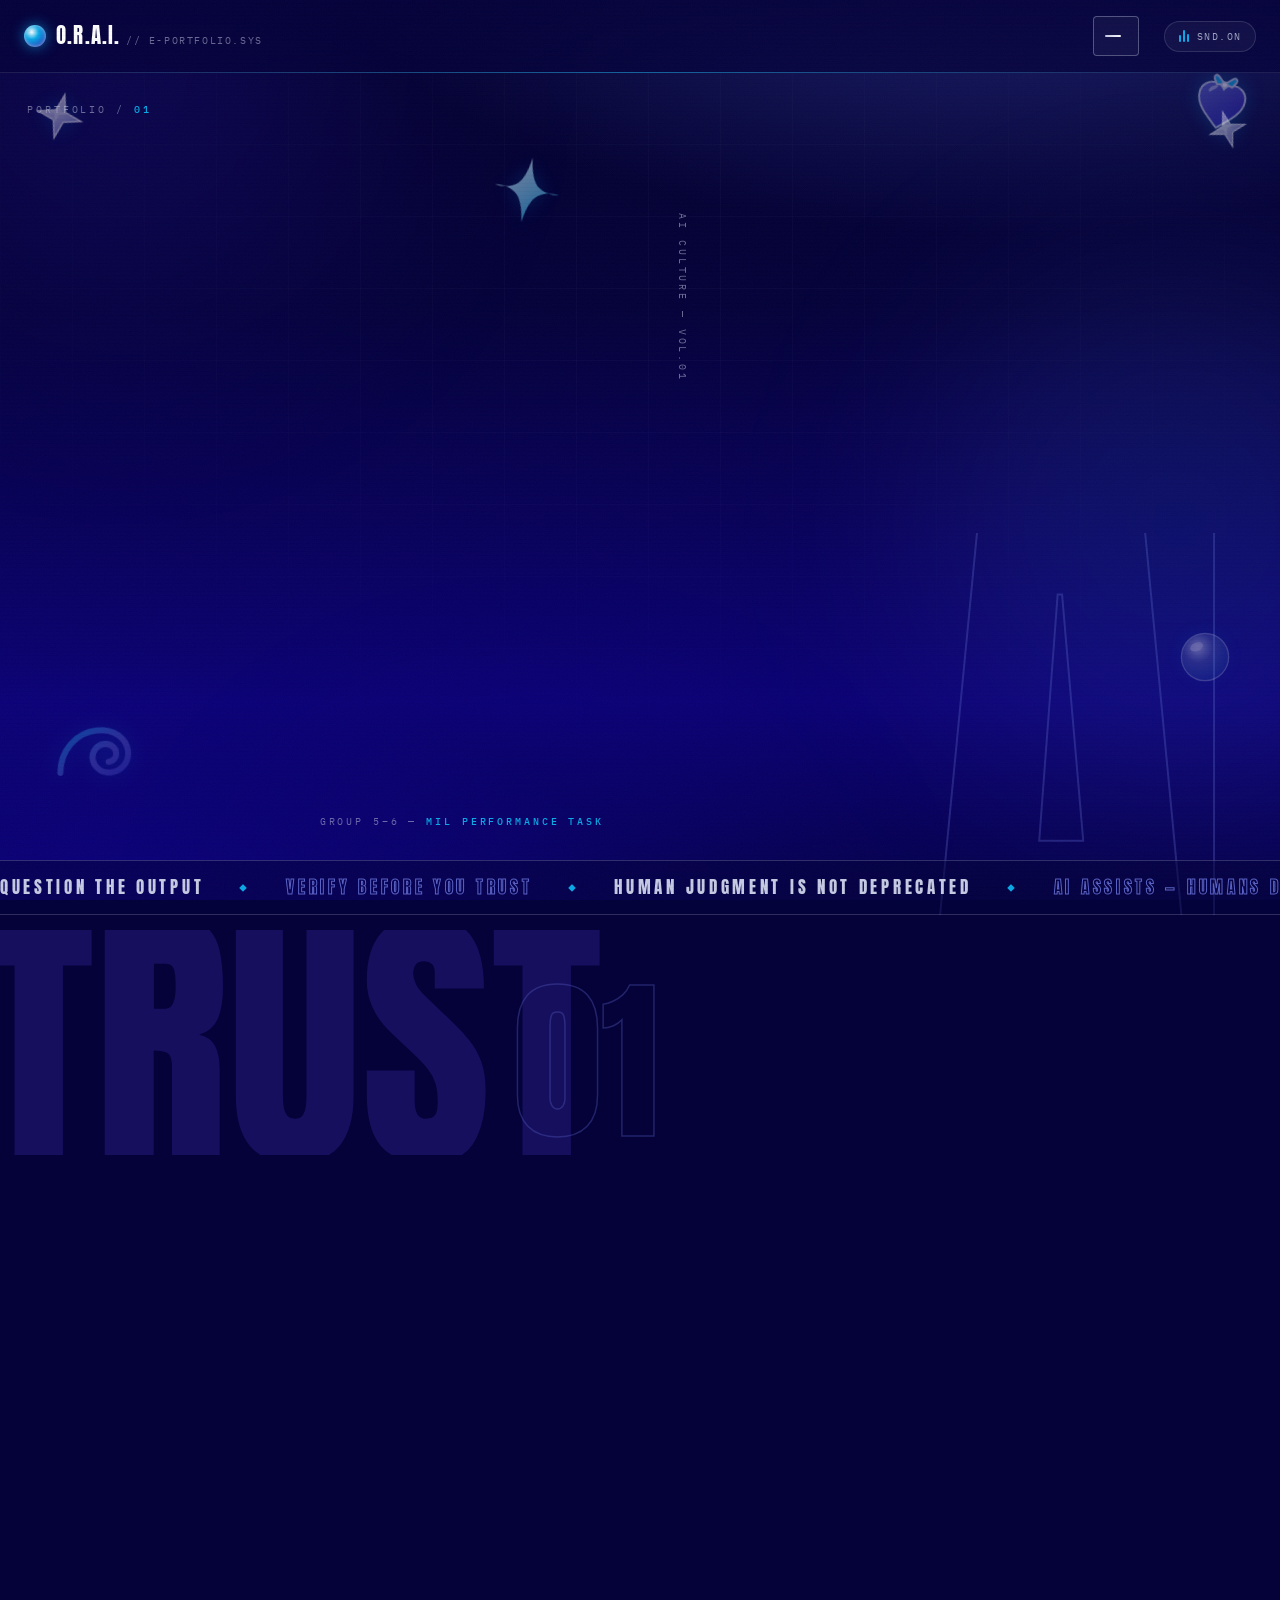
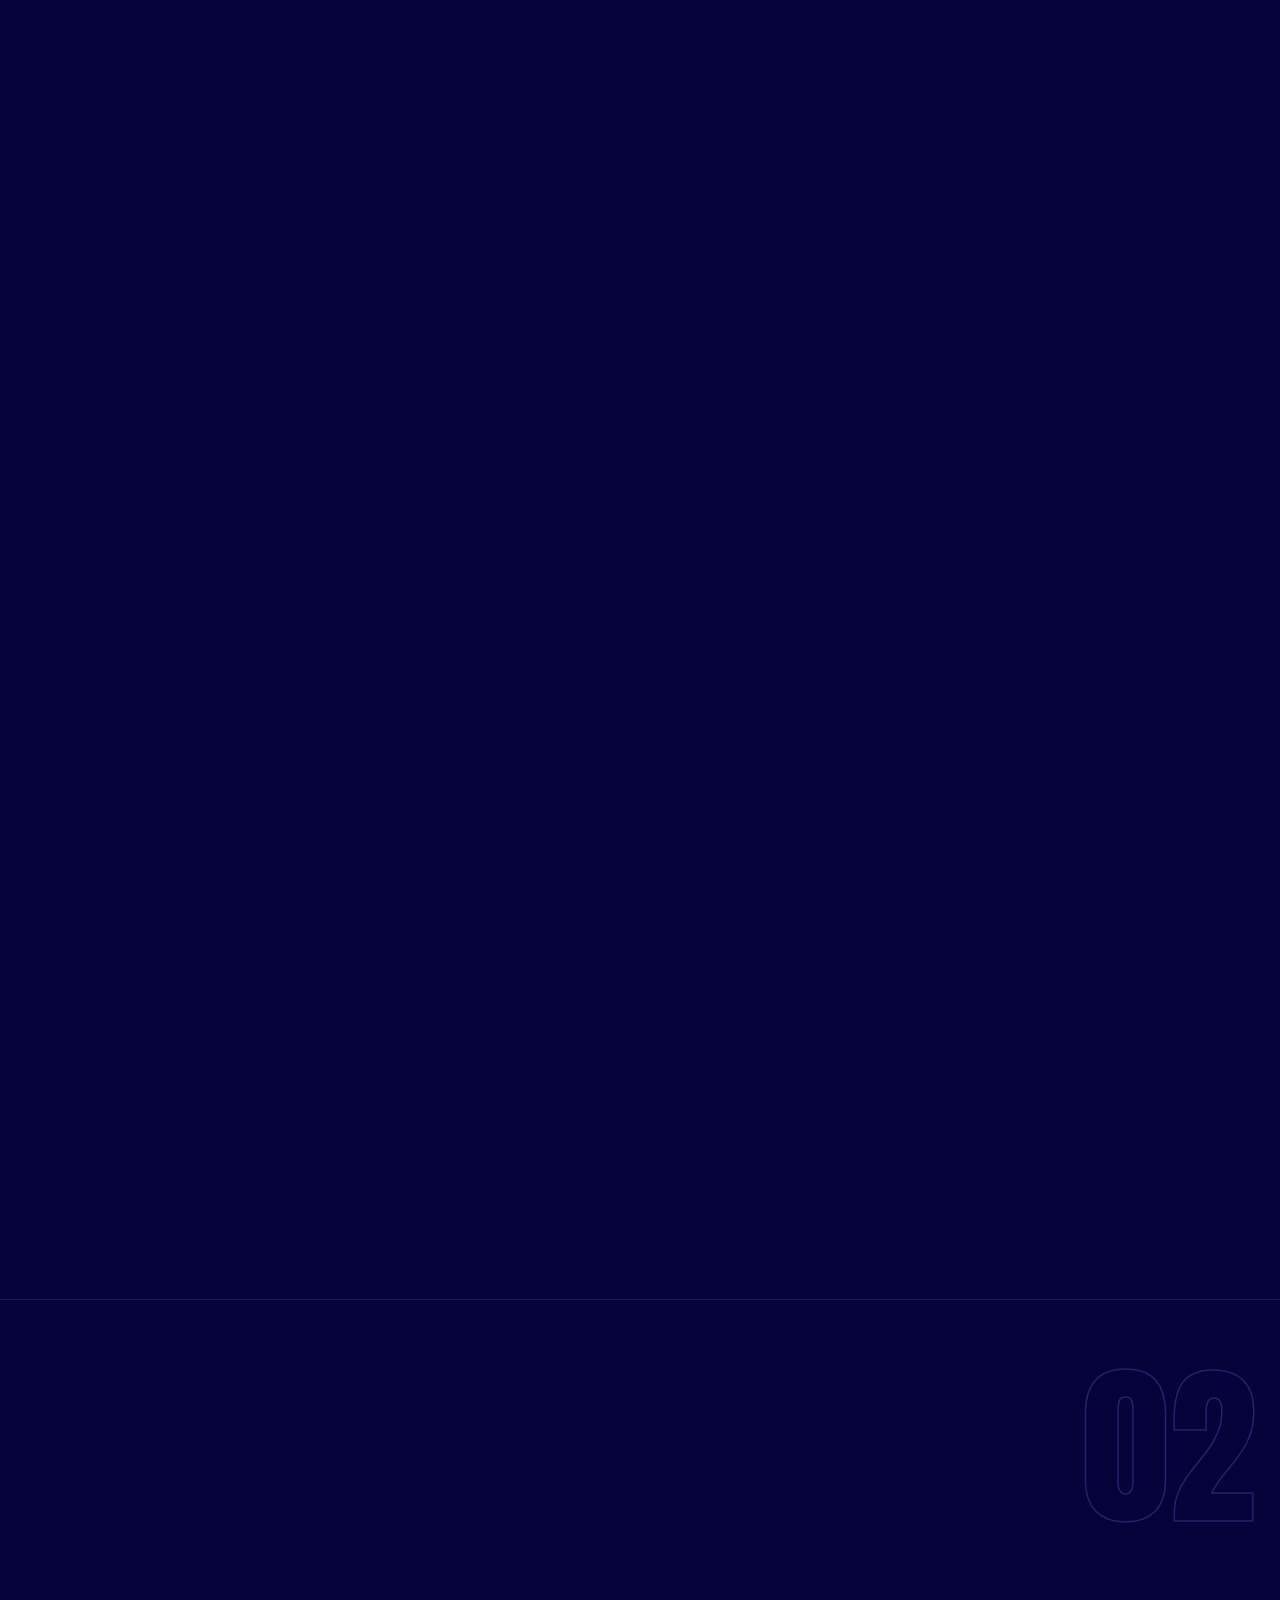
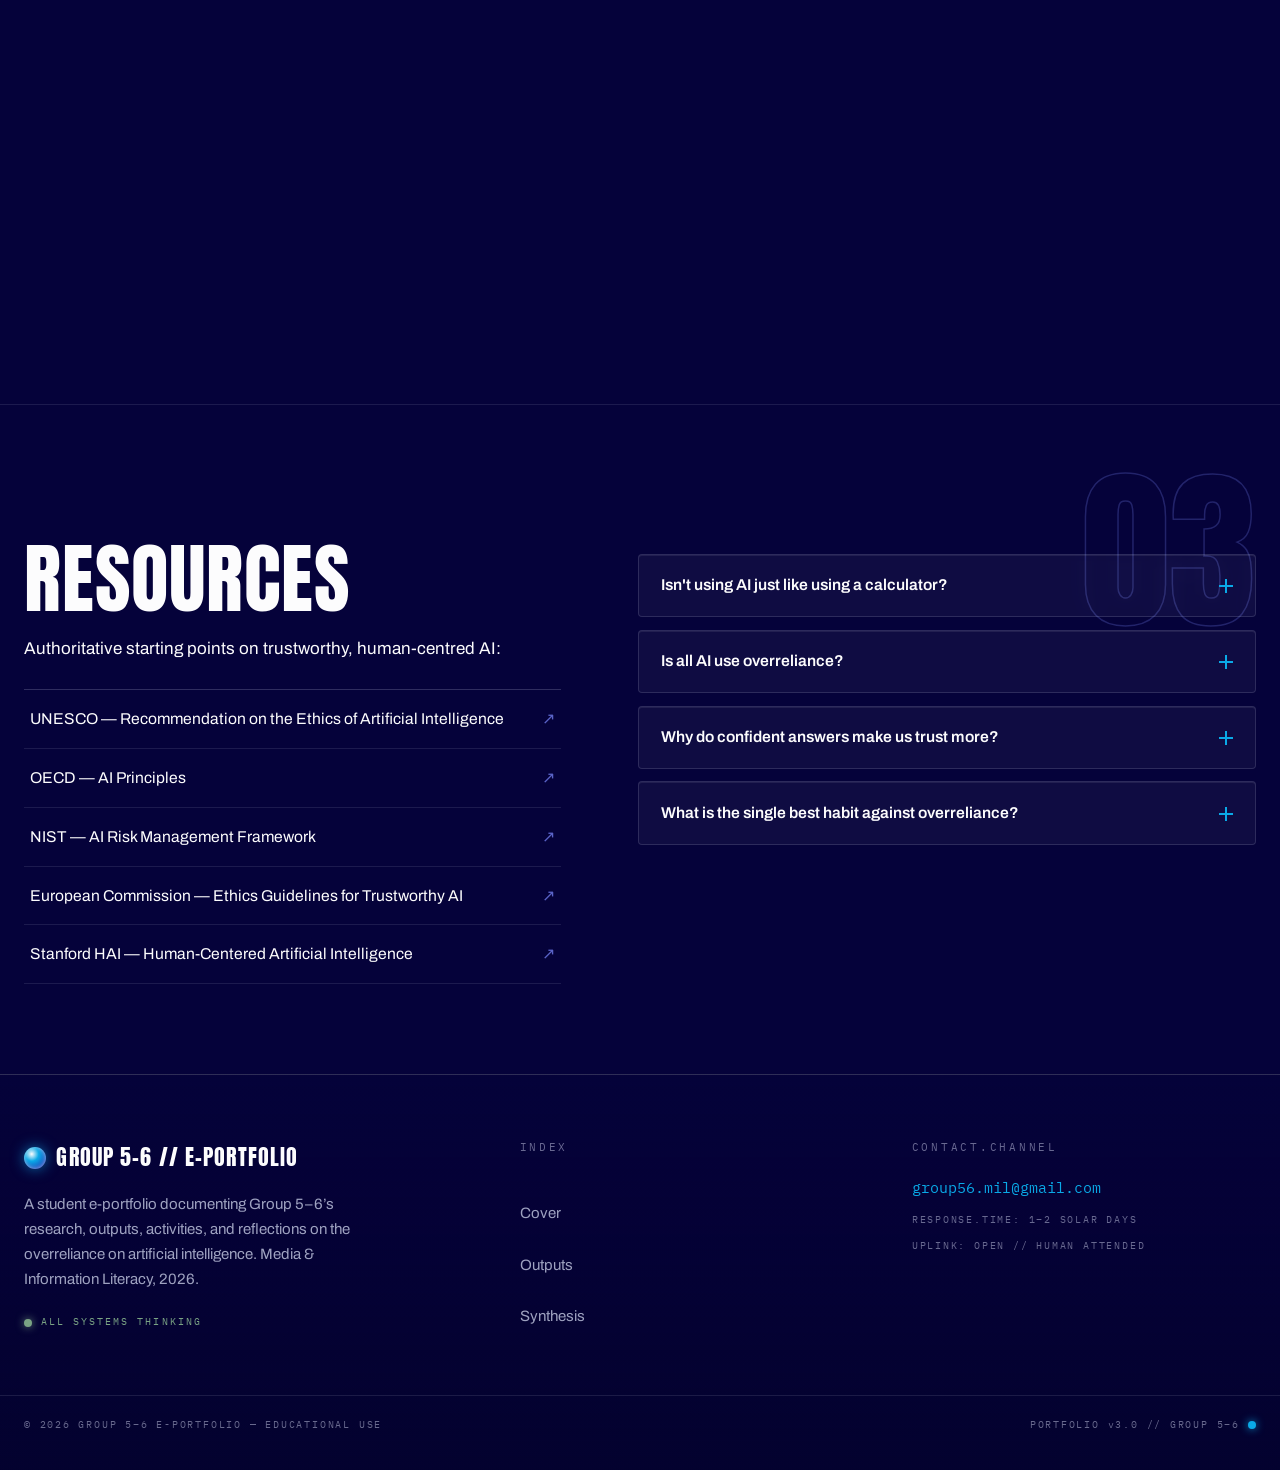
==== index.html @ e82bf7b2 "first commit" ====
<!DOCTYPE html>
<html lang="en">
<head>
  <meta charset="UTF-8" />
  <meta name="viewport" content="width=device-width, initial-scale=1.0" />
  <title>Overreliance on Artificial Intelligence — Group 5–6 E-Portfolio</title>
  <meta name="description" content="The Group 5–6 e-portfolio on the overreliance on artificial intelligence: a Media & Information Literacy performance task documenting our research, outputs, activities, and reflections." />
  <link rel="icon" href="data:image/svg+xml,%3Csvg xmlns='http://www.w3.org/2000/svg' viewBox='0 0 32 32'%3E%3Ccircle cx='16' cy='16' r='14' fill='%231000A0'/%3E%3Ccircle cx='16' cy='16' r='6' fill='%230AA9E7'/%3E%3C/svg%3E" />
  <link rel="preconnect" href="https://fonts.googleapis.com" />
  <link rel="preconnect" href="https://fonts.gstatic.com" crossorigin />
  <link href="https://fonts.googleapis.com/css2?family=Anton&family=Archivo:ital,wght@0,400;0,500;0,600;0,700;1,400&family=IBM+Plex+Mono:wght@400;500;600&family=Instrument+Serif:ital@0;1&display=swap" rel="stylesheet" />
  <link rel="stylesheet" href="styles.css" />
  <link rel="stylesheet" href="menu.css" />
  <noscript>
    <style>
      .boot { display: none !important; }
      body.is-booting { overflow: auto !important; }
      .reveal { opacity: 1 !important; transform: none !important; }
      .term { display: none !important; }
    </style>
  </noscript>
</head>
<body class="is-booting">
  <a class="skip-link" href="#main">Skip to content</a>

  <!-- Y2K boot sequence -->
  <div class="boot" id="boot" aria-hidden="true">
    <div class="boot__scan"></div>
    <div class="boot__panel">
      <div class="boot__head">
        <span class="nav__glyph"></span>
        <span class="boot__title">O.R.A.I. E-PORTFOLIO v3.0 — GROUP 5–6</span>
        <span class="boot__cursor">▉</span>
      </div>
      <div class="boot__lines" id="bootLines">
        <div class="boot__row"><span class="boot__label">GROUP 5–6 E-PORTFOLIO — MEDIA & INFORMATION LITERACY</span><span class="boot__lead"></span><span class="boot__muted">[ ACADEMIC PERFORMANCE TASK ]</span></div>
      </div>
      <div class="boot__progress">
        <span class="boot__progress-label">LOADING</span>
        <div class="boot__track"><div class="boot__fill" id="bootFill"></div></div>
        <span class="boot__pct" id="bootPct">0%</span>
      </div>
    </div>
    <p class="boot__skip">PRESS ANY KEY OR CLICK TO SKIP · TYPE <b>ORAI</b> FOR ABOUT THIS PROJECT ></p>
  </div>

  <!-- Hidden maintenance terminal - type ORAI to unlock -->
  <div class="term" id="terminal" role="dialog" aria-modal="true" aria-label="O.R.A.I. maintenance terminal" aria-hidden="true">
    <div class="term__scan" aria-hidden="true"></div>
    <div class="term__panel">
      <div class="term__head">
        <span class="nav__glyph"></span>
        <span class="term__title">O.R.A.I. MAINTENANCE TERMINAL — RESTRICTED</span>
        <button type="button" class="term__close" id="termClose">CLOSE ✕</button>
      </div>
      <div class="term__body" id="termBody" aria-live="polite"></div>
      <div class="term__foot">
        <span>SESSION.ENCRYPTED</span>
        <span class="term__foot-hint">TYPE HELP FOR COMMANDS</span>
        <span class="dot dot--cyan"></span>
      </div>
    </div>
  </div>

  <div class="atmosphere" aria-hidden="true">
    <div class="atmosphere__base"></div>
    <div class="blob blob--1"></div>
    <div class="blob blob--2"></div>
    <div class="blob blob--3"></div>
    <div class="bubbles" aria-hidden="true">
      <span></span><span></span><span></span><span></span><span></span><span></span><span></span><span></span>
    </div>
    <div class="grid-overlay" aria-hidden="true"></div>
  </div>
  <div class="noise" aria-hidden="true"></div>
  <div class="scanlines" aria-hidden="true"></div>

  <header class="nav" id="top">
    <div class="nav__inner">
      <a class="nav__brand" href="index.html" aria-label="O.R.A.I. home">
        <span class="nav__glyph" aria-hidden="true"></span>
        <span class="nav__code">O.R.A.I.<span class="nav__code-sub">// E-PORTFOLIO.SYS</span></span>
      </a>
      <button class="nav__menu-btn" id="pmenuOpen" type="button" aria-haspopup="dialog" aria-controls="pmenu" aria-expanded="false" aria-label="Open navigation menu">
        <span></span><span></span><span></span>
      </button>
      <button class="nav__sound" id="soundToggle" type="button" aria-pressed="false" aria-label="Interface sounds: off - activate to unmute">
        <span class="nav__sound-eq" aria-hidden="true"><i></i><i></i><i></i></span>
        <span class="nav__sound-text">SND.OFF</span>
      </button>
    </div>
  </header>

  <main id="main">
    <!-- ================= HERO — THE COVER ================= -->
    <section class="hero" aria-labelledby="hero-title">
      <div class="hero__frame container">
        <img class="decor decor--hide-sm" src="assets/decor/sparkle.svg" alt="" aria-hidden="true" loading="lazy" style="--dx:38%;--dy:4%;--ds:70px;--dr:10deg;--do:.55">
        <img class="decor" src="assets/decor/swirl.svg" alt="" aria-hidden="true" loading="lazy" style="--dx:2%;--dy:88%;--ds:96px;--dr:-6deg;--do:.4;--dd:1s">

        <div class="masthead reveal">
          <span><b>GROUP 5–6</b> E-PORTFOLIO</span>
          <span class="masthead__dot">◆</span>
          <span>MEDIA + INFORMATION</span>
          <span class="masthead__fill"></span>
          <span>AI CULTURE</span>
          <span class="masthead__dot">◆</span>
          <span>HUMAN × MACHINE</span>
          <span class="masthead__fill"></span>
          <span><span class="dot dot--green" aria-hidden="true"></span> SYSTEM ONLINE</span>
        </div>
        <div>
          <p class="hud hero__hud reveal">
            <span class="dot dot--green" aria-hidden="true"></span>
            MIL PORTFOLIO // 2026 — STATUS: ACADEMIC
            <span class="hud__rule" aria-hidden="true"></span>
            <span class="hud__id">FILE 01 — STUDENT PORTFOLIO</span>
          </p>
          <h1 class="hero__title" id="hero-title">
            <span class="hero__line hero__line--chrome reveal" data-text="OVERRELIANCE">OVERRELIANCE</span>
            <span class="hero__line hero__line--mid reveal">ON <em>ARTIFICIAL</em></span>
            <span class="hero__line hero__line--sub reveal"><span class="hero__outline">INTELLIGENCE</span></span>
          </h1>
          <span class="hero__label hero__label--a" aria-hidden="true">PORTFOLIO / <b>01</b></span>
          <span class="hero__label hero__label--b" aria-hidden="true">AI CULTURE — VOL.01</span>
          <span class="hero__label hero__label--c" aria-hidden="true">GROUP 5–6 — <b>MIL PERFORMANCE TASK</b></span>
          <p class="hero__lede reveal">
            Machines are brilliant assistants and terrible authorities.
            <strong>Group 5–6</strong> explores the quiet moment when we stop checking —
            and how to keep human judgment exactly where it belongs:
            <span class="text-cyan">in the loop.</span>
          </p>
          <div class="hero__actions reveal">
            <a class="btn btn--primary" href="outputs.html">
              Read the Outputs
              <span class="btn__arrow" aria-hidden="true">→</span>
            </a>
            <a class="btn btn--ghost" href="#poster">
              <span class="dot dot--cyan" aria-hidden="true"></span>
              View the Poster
            </a>
          </div>
          <div class="hero__status reveal" role="list" aria-label="System status readout">
            <span class="status-chip" role="listitem"><span class="dot dot--green"></span>CRITICAL.THINKING: ONLINE</span>
            <span class="status-chip" role="listitem"><span class="dot dot--cyan"></span>TRUST.LEVEL: CALIBRATED</span>
            <span class="status-chip" role="listitem"><span class="dot dot--orange"></span>AUTOPILOT: DETECTED</span>
          </div>
        </div>
        <aside class="hero__cover reveal" aria-label="Group poster cover">
          <span class="sticker hero__cover-tag">GROUP PROJECT ◆ 2026</span>
          <div class="poster__glass">
            <img src="assets/poster.png"
                 alt="Group poster: a human silhouette stands before a glowing artificial intelligence interface in deep indigo and blue tones, under the title Overreliance on Artificial Intelligence."
                 id="posterImg" width="1587" height="2245" />
          </div>
        </aside>
      </div>
      <div class="hero__ticker" aria-hidden="true">
        <div class="hero__ticker-track">
          <span>QUESTION THE OUTPUT</span><i>◆</i><span>VERIFY BEFORE YOU TRUST</span><i>◆</i><span>HUMAN JUDGMENT IS NOT DEPRECATED</span><i>◆</i><span>AI ASSISTS — HUMANS DECIDE</span><i>◆</i>
          <span>QUESTION THE OUTPUT</span><i>◆</i><span>VERIFY BEFORE YOU TRUST</span><i>◆</i><span>HUMAN JUDGMENT IS NOT DEPRECATED</span><i>◆</i><span>AI ASSISTS — HUMANS DECIDE</span><i>◆</i>
        </div>
      </div>
      <div class="giant giant--hero" aria-hidden="true">AI</div>
    </section>

    <!-- ================= POSTER ================= -->
      <img class="decor decor--hide-sm" src="assets/decor/star.svg" alt="" aria-hidden="true" loading="lazy" style="--dx:2%;--dy:10%;--ds:64px;--dr:14deg;--do:.45">
  <img class="decor" src="assets/decor/bubble.svg" alt="" aria-hidden="true" loading="lazy" style="--dx:92%;--dy:70%;--ds:54px;--do:.4">
<section class="poster-section" id="poster" aria-labelledby="poster-title">
      <div class="giant giant--poster" aria-hidden="true">TRUST</div>
      <div class="container poster__grid">
        <div class="poster__copy">
      <p class="hud reveal"><span class="dot dot--cyan" aria-hidden="true"></span>EXHIBIT.A // GROUP PROJECT VISUAL</p>
          <span class="sec-num" aria-hidden="true">01</span>
          <h2 class="section-title reveal" id="poster-title">The Poster</h2>

          <div class="poster-copy reveal">
            <h3 class="poster-copy__head">WHAT IS ARTIFICIAL INTELLIGENCE?</h3>
            <p>
              Artificial Intelligence (AI) is the capability of computational systems to
              perform tasks typically associated with human intelligence, such as
              learning, reasoning, problem-solving, perception, and decision-making.
              It is a field of research in engineering, mathematics, and computer
              science that develops and studies methods and software that enable
              machines to perceive their environment and use learning and intelligence
              to take actions that maximise their chances of achieving defined goals.
            </p>
            <p class="poster-copy__source">SOURCE: WIKIPEDIA (EN.WIKIPEDIA.ORG/WIKI/ARTIFICIAL_INTELLIGENCE)</p>
          </div>

          <div class="poster-copy reveal">
            <h3 class="poster-copy__head">WHAT IS OVERRELIANCE ON A.I.?</h3>
            <p>
              Overreliance on AI is the behavioral tendency of human users to place
              extreme trust in the output of artificial intelligence — accepting
              generated content without verification and critical evaluation. It is
              one of the biggest effects of AI being mainstream, occurring when
              individuals transfer tasks to algorithms, assuming machine responses
              are always accurate due to the confident tone of AI outputs, which
              risks introducing undetected errors and threatens to break down human
              analytical skills.
            </p>
            <p class="poster-copy__source">SOURCE: STANFORD (HTTPS://HAI.STANFORD.EDU/NEWS/AI-OVERRELIANCE-PROBLEM-ARE-EXPLANATIONS-SOLUTION)</p>
          </div>

          <div class="poster-copy reveal">
            <h3 class="poster-copy__head">THE ISSUE</h3>
            <p>
              AI tools such as ChatGPT or Gemini are now everyday life for the
              majority of people, used for work, homework, and even personal seeking
              advice for personal decisions. But research shows this convenience and
              heavy reliance on AI is gradually weakening people's ability to think
              and reason for themselves, regardless of age or profession.
            </p>
            <h3 class="poster-copy__head poster-copy__head--tight">FACTS AND STATISTICS</h3>
            <ul class="poster-copy__list">
              <li><b>Fact.</b> Over-relying on AI can cause cognitive offloading, reducing a person's ability to analyze and evaluate information independently.</li>
              <li><b>Stat.</b> Udewark Research Institute reports that 77% of employees say AI has increased their workload or pressure, encouraging reliance on unverified AI outputs.</li>
              <li><b>Stat.</b> Pew Research Center found that 55% of adults believe relying on AI worsens creative thinking, with respondents accepting AI results without verification.</li>
            </ul>
            <p class="poster-copy__source">SOURCES: UPWORK / PEW RESEARCH CENTER</p>
          </div>

          <div class="poster-copy reveal">
            <h3 class="poster-copy__head">WHAT WE SHOULD ALL DO</h3>
            <ul class="poster-copy__list poster-copy__list--check">
              <li>Try solving the problem and answering it by yourself first.</li>
              <li>Use AI for guidance as a tool, not as an answer sheet.</li>
              <li>Always double-check the information AI gives.</li>
              <li>Compare AI answers with multiple reliable sources.</li>
              <li>Add your own ideas and understanding rather than just copy and pasting.</li>
              <li>Learn the skill instead of simply copying the result AI gives.</li>
            </ul>
          </div>

          <div class="poster__meta reveal" role="list" aria-label="Poster specifications">
            <span class="meta-item" role="listitem"><b>POSTER BY</b>GROUP 5–6 · 12-HE/ICT</span>
            <span class="meta-item" role="listitem"><b>FORMAT</b>Print / Digital</span>
            <span class="meta-item" role="listitem"><b>YEAR</b>2026</span>
          </div>
        </div>
        <figure class="poster__frame reveal" id="posterFigure">
          <div class="poster__glass" data-lightbox="assets/poster.png">
            <img src="assets/poster.png"
                 alt="Group poster: a human silhouette stands before a glowing artificial intelligence interface in deep indigo and blue tones, under the title Overreliance on Artificial Intelligence."
                 width="1587" height="2245" />
          </div>
          <span class="sticker sticker--alt">EXHIBIT.A ◆ GROUP POSTER</span>
          <figcaption class="poster__caption">
            <span class="dot dot--green" aria-hidden="true"></span>
            “OVERRELIANCE ON ARTIFICIAL INTELLIGENCE” — GROUP POSTER, 2026
          </figcaption>
        </figure>
      </div>
    </section>



    <!-- ================= SELF-CHECK ================= -->
      <img class="decor decor--hide-sm" src="assets/decor/heart-bow.svg" alt="" aria-hidden="true" loading="lazy" style="--dx:93%;--dy:8%;--ds:62px;--dr:12deg;--do:.5">
<section class="signals" id="signals" aria-labelledby="signals-title">
      <div class="container signals__grid">
        <div class="signals__copy">
          <p class="hud reveal"><span class="dot dot--cyan" aria-hidden="true"></span>SECTION.02 // ACTIVITY</p>
          <span class="sec-num" aria-hidden="true">02</span>
          <h2 class="section-title reveal" id="signals-title">Self-Check Activity</h2>
          <p class="reveal">
            A quick self-diagnostic. Toggle each statement and watch your
            dependence index. There is no score to submit — the point is
            noticing, honestly, which statements feel familiar.
          </p>
          <div class="signals__readout glass reveal" aria-live="polite">
            <p class="signals__readout-label">DEPENDENCE.INDEX</p>
            <p class="signals__readout-value"><span id="checkCount">0</span><span class="signals__readout-total">/ 6</span></p>
            <p class="signals__readout-note" id="checkNote">SYSTEM NOMINAL — JUDGMENT ONLINE</p>
            <div class="signals__meter" aria-hidden="true"><div class="signals__meter-fill" id="checkMeter"></div></div>
          </div>
        </div>
        <fieldset class="signals__list reveal">
          <legend class="visually-hidden">Self-check statements</legend>
          <label class="check glass">
            <input type="checkbox" class="check__input" />
            <span class="check__box" aria-hidden="true"></span>
            <span class="check__text">I accept an AI answer without reading the sources it may rest on.</span>
            <span class="check__status" aria-hidden="true">OK</span>
          </label>
          <label class="check glass">
            <input type="checkbox" class="check__input" />
            <span class="check__box" aria-hidden="true"></span>
            <span class="check__text">I ask AI first and think second, even for questions I could reason through.</span>
            <span class="check__status" aria-hidden="true">OK</span>
          </label>
          <label class="check glass">
            <input type="checkbox" class="check__input" />
            <span class="check__box" aria-hidden="true"></span>
            <span class="check__text">I feel uneasy completing a task without an AI assistant.</span>
            <span class="check__status" aria-hidden="true">OK</span>
          </label>
          <label class="check glass">
            <input type="checkbox" class="check__input" />
            <span class="check__box" aria-hidden="true"></span>
            <span class="check__text">I stop double-checking outputs once a tool “seems reliable”.</span>
            <span class="check__status" aria-hidden="true">OK</span>
          </label>
          <label class="check glass">
            <input type="checkbox" class="check__input" />
            <span class="check__box" aria-hidden="true"></span>
            <span class="check__text">I submit AI-generated work I could not explain or defend myself.</span>
            <span class="check__status" aria-hidden="true">OK</span>
          </label>
          <label class="check glass">
            <input type="checkbox" class="check__input" />
            <span class="check__box" aria-hidden="true"></span>
            <span class="check__text">I have lost patience with my own unassisted drafting or calculation.</span>
            <span class="check__status" aria-hidden="true">OK</span>
          </label>
        </fieldset>
      </div>
    </section>


    <!-- ================= RESOURCES / FAQ ================= -->
      <img class="decor decor--hide-sm" src="assets/decor/star.svg" alt="" aria-hidden="true" loading="lazy" style="--dx:94%;--dy:12%;--ds:52px;--dr:-16deg;--do:.45">
<section class="resources" id="resources" aria-labelledby="resources-title">
      <div class="container resources__grid">
        <div class="resources__links">
          <p class="hud reveal"><span class="dot dot--cyan" aria-hidden="true"></span>SECTION.03 // REFERENCES</p>
          <span class="sec-num" aria-hidden="true">03</span>
          <h2 class="section-title reveal" id="resources-title">Resources</h2>
          <p class="reveal">Authoritative starting points on trustworthy, human-centred AI:</p>
          <ul class="link-list">
            <li class="reveal"><a href="https://www.unesco.org/en/artificial-intelligence/recommendation-ethics" target="_blank" rel="noopener noreferrer">UNESCO — Recommendation on the Ethics of Artificial Intelligence<span aria-hidden="true"> ↗</span></a></li>
            <li class="reveal"><a href="https://oecd.ai/en/ai-principles" target="_blank" rel="noopener noreferrer">OECD — AI Principles<span aria-hidden="true"> ↗</span></a></li>
            <li class="reveal"><a href="https://www.nist.gov/itl/ai-risk-management-framework" target="_blank" rel="noopener noreferrer">NIST — AI Risk Management Framework<span aria-hidden="true"> ↗</span></a></li>
            <li class="reveal"><a href="https://digital-strategy.ec.europa.eu/en/library/ethics-guidelines-trustworthy-ai" target="_blank" rel="noopener noreferrer">European Commission — Ethics Guidelines for Trustworthy AI<span aria-hidden="true"> ↗</span></a></li>
            <li class="reveal"><a href="https://law.stanford.edu/stanford-hai/" target="_blank" rel="noopener noreferrer">Stanford HAI — Human-Centered Artificial Intelligence<span aria-hidden="true"> ↗</span></a></li>
          </ul>
        </div>
        <div class="resources__faq">
          <h3 class="resources__faq-title reveal">FREQUENT.QUESTIONS <span class="resources__faq-sub">// FAQ.DB</span></h3>
          <div class="faq">
            <details class="faq__item glass reveal">
              <summary><span class="faq__q">Isn't using AI just like using a calculator?</span><span class="faq__icon" aria-hidden="true"></span></summary>
              <div class="faq__a"><p>Partly — and the comparison is instructive. A calculator replaces one narrow, verifiable skill; general AI touches judgment, writing, and reasoning, where errors are subtle and verification is the very skill you'd be skipping. Use it like a calculator: for the parts you can check.</p></div>
            </details>
            <details class="faq__item glass reveal">
              <summary><span class="faq__q">Is all AI use overreliance?</span><span class="faq__icon" aria-hidden="true"></span></summary>
              <div class="faq__a"><p>No. Overreliance is specifically <em>uncalibrated</em> trust — accepting outputs without verification regardless of stakes. Using AI to brainstorm, accelerate drafts, or explore, while retaining review and responsibility, is healthy collaboration.</p></div>
            </details>
            <details class="faq__item glass reveal">
              <summary><span class="faq__q">Why do confident answers make us trust more?</span><span class="faq__icon" aria-hidden="true"></span></summary>
              <div class="faq__a"><p>Fluency reads as truth. Human heuristics equate polished, confident delivery with competence — a bias automation inherits and amplifies. That is why verification, not vibes, must carry the weight.</p></div>
            </details>
            <details class="faq__item glass reveal">
              <summary><span class="faq__q">What is the single best habit against overreliance?</span><span class="faq__icon" aria-hidden="true"></span></summary>
              <div class="faq__a"><p>Ask: “Could I explain and defend this if challenged?” If not, you are not done. One honest question, applied consistently, restores the human to the loop.</p></div>
            </details>
          </div>
        </div>
      </div>
    </section>
  </main>

  <!-- ================= FOOTER ================= -->
  <footer class="footer" id="contact">
    <div class="container footer__grid">
      <div class="footer__brand">
        <p class="footer__logo"><span class="nav__glyph" aria-hidden="true"></span>GROUP 5–6 // E-PORTFOLIO</p>
        <p class="footer__tag">A student e-portfolio documenting Group 5–6’s research, outputs, activities, and reflections on the overreliance on artificial intelligence. Media & Information Literacy, 2026.</p>
        <p class="footer__status"><span class="dot dot--green" aria-hidden="true"></span>ALL SYSTEMS THINKING</p>
      </div>
      <nav class="footer__nav" aria-label="Footer">
        <h4>INDEX</h4>
        <a href="index.html">Cover</a>
        <a href="outputs.html">Outputs</a>
        <a href="synthesis.html">Synthesis</a>
      </nav>
      <div class="footer__contact">
        <h4>CONTACT.CHANNEL</h4>
        <a class="footer__mail" href="mailto:group56.mil@gmail.com">group56.mil@gmail.com</a>
        <p class="footer__meta">RESPONSE.TIME: 1–2 SOLAR DAYS</p>
        <p class="footer__meta">UPLINK: OPEN // HUMAN ATTENDED</p>
      </div>
    </div>
    <div class="footer__baseline">
      <div class="container footer__baseline-inner">
        <p>© 2026 GROUP 5–6 E-PORTFOLIO — EDUCATIONAL USE</p>
        <p class="footer__build">PORTFOLIO v3.0 // GROUP 5–6 <span class="dot dot--cyan"></span></p>
      </div>
    </div>
  </footer>


  <!-- P-MENU: Persona-style interactive navigation -->
  <div class="pmenu" id="pmenu" role="dialog" aria-modal="true" aria-label="Site navigation" aria-hidden="true">
    <div class="pmenu__mask" aria-hidden="true"></div>
    <div class="pmenu__water" aria-hidden="true"></div>
    <video class="pmenu__video" src="assets/menu.mp4" muted loop playsinline preload="auto" aria-hidden="true"></video>
    <div class="pmenu__bubbles" aria-hidden="true"><span></span><span></span><span></span><span></span><span></span><span></span></div>
    <div class="pmenu__inner">
      <div class="pmenu__head">
        <span class="nav__glyph" aria-hidden="true"></span>
        <span><b>O.R.A.I.</b> NAV.SYS</span>
        <span class="pmenu__head-fill"></span>
        <span class="pmenu__date"><span id="pmenuDate">-- --</span><span class="pmenu__date-sep"></span><span class="pmenu__date-day" id="pmenuDay">---</span><span class="pmenu__date-sep"></span><span class="pmenu__date-time" id="pmenuClock">--:--</span></span>
        <button type="button" class="pmenu__close" id="pmenuClose">CLOSE ✕</button>
      </div>
      <ul class="pmenu__list" id="pmenuList">
        <li class="pmenu__item" data-href="index.html" tabindex="0" role="link"><span class="pmenu__idx">01</span>HOME</li>
        <li class="pmenu__item" data-href="outputs.html" tabindex="0" role="link"><span class="pmenu__idx">02</span>GROUP OUTPUTS</li>
        <li class="pmenu__item" data-href="synthesis.html" tabindex="0" role="link"><span class="pmenu__idx">03</span>SYNTHESIS</li>
        <li class="pmenu__item" data-href="synthesis.html#team" tabindex="0" role="link"><span class="pmenu__idx">04</span>MEET THE TEAM</li>
      </ul>
      <div class="pmenu__foot">
        <span class="dot dot--cyan" aria-hidden="true"></span>
        <span>NAV.SYS v3.0</span>
        <span class="pmenu__foot-fill"></span>
        <span>↑↓ NAVIGATE · ENTER SELECT · ESC CLOSE</span>
      </div>
      <svg class="pmenu__cursor" id="pmenuCursor" viewBox="0 0 40 40" aria-hidden="true">
        <polygon class="pmenu__cursor-shape" points="2,8 36,20 10,30" fill="#FCFCFD"/><polygon class="pmenu__cursor-shape pmenu__cursor-shape--accent" points="2,8 36,20 10,30" fill="#0AA9E7"/>
      </svg>
    </div>
  </div>

  <!-- page transition wipe -->
  <div class="pagewipe" id="pagewipe" aria-hidden="true">
    <span class="pagewipe__label" id="pagewipeLabel"></span>
  </div>

  <script src="main.js"></script>
</body>
</html>
---- styles.css ----
/* ============================================================
   O.R.A.I. — Overreliance on Artificial Intelligence
   Y2K × FRUTIGER AERO × JAPANESE EDITORIAL × CYBER CHROME
   Color DNA: group poster (deep indigo → periwinkle, white)
   "What if our poster became a futuristic digital magazine?"
   ============================================================ */

:root {
  /* Poster palette — dominant */
  --indigo-deep:    #1000A0;
  --indigo-electric:#2514A7;
  --indigo-muted:   #3F31B2;
  --blue-violet:    #3E4AC2;
  --periwinkle:     #5A63C7;
  --white:          #FCFCFD;
  --lavender:       #C6CAE4;

  /* Accents — small doses only */
  --cyan:           #0AA9E7;
  --green:          #7AA384;
  --orange-red:     #DD5338;
  --magenta:        #E0479E; /* tiny editorial pops only */

  /* Derived */
  --bg-0: #05023A;
  --bg-1: #0C0275;
  --bg-2: #04022E;
  --ink-soft: rgba(198, 202, 228, 0.8);
  --ink-faint: rgba(198, 202, 228, 0.52);
  --glass-fill: rgba(252, 252, 253, 0.045);
  --glass-fill-strong: rgba(252, 252, 253, 0.08);
  --glass-edge: rgba(198, 202, 228, 0.16);
  --glass-edge-bright: rgba(198, 202, 228, 0.36);
  --line: rgba(198, 202, 228, 0.22);          /* thin editorial rules */
  --line-faint: rgba(198, 202, 228, 0.12);
  --giant-ink: rgba(63, 49, 178, 0.3);
  --giant-ink-2: rgba(62, 74, 194, 0.2);
  --giant-ink-outline: rgba(90, 99, 199, 0.34);

  --font-display: "Anton", "Arial Narrow", sans-serif;
  --font-body: "Archivo", "Helvetica Neue", Arial, sans-serif;
  --font-mono: "IBM Plex Mono", "Courier New", monospace;
  --font-serif: "Instrument Serif", Georgia, serif;

  --radius-lg: 18px;
  --radius-md: 10px;
  --radius-sm: 4px;

  --container: 1240px;
  --nav-h: 72px;

  --ease: cubic-bezier(0.22, 1, 0.36, 1);
}

/* ---------- Reset & base ---------- */
*, *::before, *::after { box-sizing: border-box; }

html {
  scroll-behavior: smooth;
  scroll-padding-top: calc(var(--nav-h) + 16px);
  overflow-x: hidden;
}

body {
  margin: 0;
  font-family: var(--font-body);
  font-size: 1.0625rem;
  line-height: 1.65;
  color: var(--white);
  background: var(--bg-0);
  overflow-x: hidden;
  animation: page-in 0.7s var(--ease) both;
}
@keyframes page-in {
  from { opacity: 0; }
  to   { opacity: 1; }
}

img { max-width: 100%; display: block; }

a { color: var(--cyan); text-decoration: none; }
a:hover { text-decoration: underline; text-underline-offset: 3px; }

h1, h2, h3, h4 { margin: 0; font-weight: 400; }
p { margin: 0 0 1rem; }

::selection { background: var(--cyan); color: var(--indigo-deep); }

:focus-visible {
  outline: 2px solid var(--cyan);
  outline-offset: 3px;
  border-radius: 2px;
}

.visually-hidden {
  position: absolute !important;
  width: 1px; height: 1px;
  margin: -1px; padding: 0; border: 0;
  clip: rect(0 0 0 0); clip-path: inset(50%);
  overflow: hidden; white-space: nowrap;
}

.skip-link {
  position: fixed;
  top: -100px; left: 1rem;
  z-index: 1000;
  background: var(--indigo-deep);
  color: var(--white);
  padding: 0.7rem 1.2rem;
  font-family: var(--font-mono);
  font-size: 0.8rem;
  border: 1px solid var(--cyan);
  transition: top 0.2s var(--ease);
}
.skip-link:focus { top: 1rem; }

.container {
  width: min(var(--container), calc(100% - 3rem));
  margin-inline: auto;
}

.text-cyan { color: var(--cyan); }
em, .serif-accent { font-family: var(--font-serif); font-style: italic; font-weight: 400; }
h1 em, h2 em, .hero__line em { letter-spacing: 0.01em; }

/* ============================================================
   ATMOSPHERE — layered indigo depth, noise, scanlines
   ============================================================ */
.atmosphere {
  position: fixed; inset: 0;
  z-index: -1;
  overflow: hidden;
  pointer-events: none;
}
.atmosphere__base {
  position: absolute; inset: 0;
  background:
    radial-gradient(90% 60% at 78% -10%, rgba(62, 74, 194, 0.5), transparent 60%),
    radial-gradient(70% 55% at 8% 108%, rgba(16, 0, 160, 0.75), transparent 62%),
    linear-gradient(180deg, var(--bg-2) 0%, var(--bg-0) 34%, var(--bg-1) 78%, #06024A 100%);
}
.blob {
  position: absolute;
  border-radius: 50%;
  filter: blur(90px);
  opacity: 0.5;
}
.blob--1 {
  width: 55vw; height: 55vw;
  left: -18vw; top: -22vw;
  background: radial-gradient(circle, rgba(37, 20, 167, 0.65), transparent 70%);
  animation: drift-a 26s ease-in-out infinite alternate;
}
.blob--2 {
  width: 48vw; height: 48vw;
  right: -16vw; top: 24vh;
  background: radial-gradient(circle, rgba(10, 169, 231, 0.2), rgba(62, 74, 194, 0.35) 45%, transparent 72%);
  animation: drift-b 32s ease-in-out infinite alternate;
}
.blob--3 {
  width: 60vw; height: 42vw;
  left: 12vw; bottom: -28vw;
  background: radial-gradient(circle, rgba(16, 0, 160, 0.7), transparent 70%);
  animation: drift-a 38s ease-in-out infinite alternate-reverse;
}
@keyframes drift-a {
  from { transform: translate3d(0, 0, 0) scale(1); }
  to   { transform: translate3d(6vw, 4vh, 0) scale(1.12); }
}
@keyframes drift-b {
  from { transform: translate3d(0, 0, 0) scale(1.05); }
  to   { transform: translate3d(-5vw, -6vh, 0) scale(0.94); }
}

.bubbles { position: absolute; inset: 0; }
.bubbles span {
  position: absolute;
  bottom: -12vh;
  border-radius: 50%;
  background: radial-gradient(circle at 32% 30%, rgba(252, 252, 253, 0.5), rgba(10, 169, 231, 0.12) 42%, rgba(63, 49, 178, 0.05) 70%);
  border: 1px solid rgba(252, 252, 253, 0.14);
  box-shadow: inset 0 0 12px rgba(252, 252, 253, 0.12), 0 0 18px rgba(10, 169, 231, 0.08);
  animation: bubble-rise linear infinite;
}
.bubbles span:nth-child(1) { left: 6%;  width: 26px; height: 26px; animation-duration: 19s; animation-delay: -3s; }
.bubbles span:nth-child(2) { left: 17%; width: 12px; height: 12px; animation-duration: 26s; animation-delay: -11s; }
.bubbles span:nth-child(3) { left: 31%; width: 34px; height: 34px; animation-duration: 22s; animation-delay: -7s; }
.bubbles span:nth-child(4) { left: 47%; width: 16px; height: 16px; animation-duration: 30s; animation-delay: -16s; }
.bubbles span:nth-child(5) { left: 62%; width: 22px; height: 22px; animation-duration: 24s; animation-delay: -5s; }
.bubbles span:nth-child(6) { left: 74%; width: 10px; height: 10px; animation-duration: 28s; animation-delay: -19s; }
.bubbles span:nth-child(7) { left: 85%; width: 30px; height: 30px; animation-duration: 21s; animation-delay: -9s; }
.bubbles span:nth-child(8) { left: 94%; width: 14px; height: 14px; animation-duration: 33s; animation-delay: -14s; }
@keyframes bubble-rise {
  from { transform: translateY(0); opacity: 0; }
  8%   { opacity: 0.85; }
  92%  { opacity: 0.5; }
  to   { transform: translateY(-118vh); opacity: 0; }
}

.grid-overlay {
  position: absolute; inset: 0;
  background:
    linear-gradient(rgba(198, 202, 228, 0.035) 1px, transparent 1px),
    linear-gradient(90deg, rgba(198, 202, 228, 0.035) 1px, transparent 1px);
  background-size: 72px 72px;
  mask-image: radial-gradient(80% 70% at 50% 30%, black, transparent 90%);
  -webkit-mask-image: radial-gradient(80% 70% at 50% 30%, black, transparent 90%);
}

/* Digital noise + scanlines — fixed editorial texture layers */
.noise, .scanlines {
  position: fixed; inset: 0;
  pointer-events: none;
}
.noise {
  z-index: 250;
  opacity: 0.05;
  background-image: url("data:image/svg+xml,%3Csvg xmlns='http://www.w3.org/2000/svg' width='140' height='140'%3E%3Cfilter id='n'%3E%3CfeTurbulence type='fractalNoise' baseFrequency='0.9' numOctaves='2'/%3E%3C/filter%3E%3Crect width='140' height='140' filter='url(%23n)' opacity='0.6'/%3E%3C/svg%3E");
}
.scanlines {
  z-index: 249;
  opacity: 0.35;
  background: repeating-linear-gradient(
    180deg,
    transparent 0px,
    transparent 3px,
    rgba(4, 2, 46, 0.14) 4px
  );
}

/* ============================================================
   NAV — translucent chrome rail
   ============================================================ */
.nav {
  position: fixed;
  top: 0; left: 0; right: 0;
  z-index: 200;
  background: linear-gradient(180deg, rgba(5, 2, 58, 0.88), rgba(5, 2, 58, 0.66));
  backdrop-filter: blur(16px);
  -webkit-backdrop-filter: blur(16px);
  border-bottom: 1px solid var(--line-faint);
}
.nav::after {
  content: "";
  position: absolute;
  left: 0; right: 0; bottom: -1px;
  height: 1px;
  background: linear-gradient(90deg, transparent, rgba(10, 169, 231, 0.5), transparent);
}
.nav__inner {
  width: min(var(--container), calc(100% - 3rem));
  margin-inline: auto;
  height: var(--nav-h);
  display: flex;
  align-items: center;
  gap: 1.6rem;
}
/* all navigation lives in the P-menu: push controls right */
.nav__menu-btn { margin-left: auto; }
.nav__sound { margin-left: 0; }
.nav__brand {
  display: inline-flex;
  align-items: center;
  gap: 0.65rem;
  color: var(--white);
  font-family: var(--font-display);
  font-size: 1.3rem;
  letter-spacing: 0.05em;
}
.nav__brand:hover { text-decoration: none; }
.nav__glyph {
  width: 22px; height: 22px;
  border-radius: 50%;
  background:
    radial-gradient(circle at 35% 32%, var(--white) 0%, var(--cyan) 34%, var(--indigo-electric) 100%);
  box-shadow: 0 0 14px rgba(10, 169, 231, 0.65), inset 0 0 4px rgba(252, 252, 253, 0.6);
  flex: none;
}
.nav__code-sub {
  font-family: var(--font-mono);
  font-size: 0.62rem;
  letter-spacing: 0.16em;
  color: var(--ink-faint);
  margin-left: 0.4rem;
}
.nav__links {
  display: flex;
  align-items: center;
  gap: 1.4rem;
  margin-left: auto;
}
.nav__links a {
  position: relative;
  color: var(--ink-soft);
  font-family: var(--font-mono);
  font-size: 0.74rem;
  letter-spacing: 0.16em;
  text-transform: uppercase;
  padding: 0.4rem 0;
  transition: color 0.2s var(--ease);
}
.nav__links a::after {
  content: "";
  position: absolute;
  left: 0; right: 100%; bottom: 0;
  height: 1px;
  background: var(--cyan);
  box-shadow: 0 0 8px rgba(10, 169, 231, 0.8);
  transition: right 0.3s var(--ease);
}
.nav__links a:hover, .nav__links a.is-active { color: var(--white); text-decoration: none; }
.nav__links a:hover::after, .nav__links a.is-active::after { right: 0; }

.nav__cta {
  display: inline-flex;
  align-items: center;
  gap: 0.55rem;
  font-family: var(--font-mono);
  font-size: 0.72rem;
  letter-spacing: 0.14em;
  text-transform: uppercase;
  color: var(--indigo-deep);
  background: linear-gradient(180deg, var(--white) 0%, var(--lavender) 100%);
  border: 1px solid rgba(252, 252, 253, 0.85);
  border-radius: 999px;
  padding: 0.55rem 1.15rem;
  box-shadow: inset 0 1px 0 var(--white), 0 6px 18px -6px rgba(10, 169, 231, 0.5);
  transition: box-shadow 0.25s var(--ease), transform 0.25s var(--ease);
}
.nav__cta:hover { text-decoration: none; transform: translateY(-1px); box-shadow: inset 0 1px 0 var(--white), 0 10px 26px -6px rgba(10, 169, 231, 0.7); }

.nav__sound {
  display: inline-flex;
  align-items: center;
  gap: 0.5rem;
  font-family: var(--font-mono);
  font-size: 0.64rem;
  letter-spacing: 0.14em;
  color: var(--ink-soft);
  background: var(--glass-fill);
  border: 1px solid var(--glass-edge);
  border-radius: 999px;
  padding: 0.5rem 0.85rem;
  cursor: pointer;
  transition: border-color 0.2s var(--ease), color 0.2s var(--ease), box-shadow 0.2s var(--ease);
}
.nav__sound:hover { border-color: var(--cyan); color: var(--white); box-shadow: 0 0 14px rgba(10, 169, 231, 0.25); }
.nav__sound-eq { display: inline-flex; align-items: flex-end; gap: 2px; height: 12px; }
.nav__sound-eq i {
  width: 2px;
  background: var(--cyan);
  border-radius: 1px;
  animation: eq-bounce 0.9s ease-in-out infinite;
}
.nav__sound-eq i:nth-child(1) { height: 55%; animation-delay: 0s; }
.nav__sound-eq i:nth-child(2) { height: 100%; animation-delay: 0.15s; }
.nav__sound-eq i:nth-child(3) { height: 70%; animation-delay: 0.3s; }
@keyframes eq-bounce {
  0%, 100% { transform: scaleY(0.4); }
  50% { transform: scaleY(1); }
}
.nav__sound[aria-pressed="false"] .nav__sound-eq i { animation-play-state: paused; transform: scaleY(0.3); }

.nav__toggle {
  display: none;
  flex-direction: column;
  gap: 6px;
  background: transparent;
  border: 1px solid var(--glass-edge);
  border-radius: var(--radius-sm);
  padding: 0.7rem 0.6rem;
  cursor: pointer;
}
.nav__toggle span {
  width: 22px; height: 2px;
  background: var(--white);
  transition: transform 0.3s var(--ease), opacity 0.3s var(--ease);
}
.nav__toggle[aria-expanded="true"] span:nth-child(1) { transform: translateY(4px) rotate(45deg); }
.nav__toggle[aria-expanded="true"] span:nth-child(2) { transform: translateY(-4px) rotate(-45deg); }

.nav__mobile {
  display: none;
  flex-direction: column;
  padding: 0.6rem 1.5rem 1.4rem;
  border-top: 1px solid var(--line-faint);
  background: rgba(5, 2, 58, 0.96);
}
.nav__mobile a {
  color: var(--ink-soft);
  font-family: var(--font-mono);
  font-size: 0.82rem;
  letter-spacing: 0.16em;
  text-transform: uppercase;
  padding: 0.85rem 0;
  border-bottom: 1px solid var(--line-faint);
}
.nav__mobile a:hover, .nav__mobile a.is-active { color: var(--cyan); text-decoration: none; }

/* ============================================================
   EDITORIAL PRIMITIVES — hud, dots, chips, stickers, rules
   ============================================================ */
.hud {
  display: inline-flex;
  align-items: center;
  gap: 0.6rem;
  font-family: var(--font-mono);
  font-size: 0.68rem;
  letter-spacing: 0.22em;
  text-transform: uppercase;
  color: var(--ink-faint);
  margin: 0 0 1.4rem;
}
.hud__rule {
  width: 60px; height: 1px;
  background: var(--line);
  display: inline-block;
}
.hud__id { color: var(--periwinkle); }

.dot {
  width: 8px; height: 8px;
  border-radius: 50%;
  display: inline-block;
  flex: none;
  animation: dot-pulse 2.4s ease-in-out infinite;
}
.dot--green  { background: var(--green);      box-shadow: 0 0 8px rgba(122, 163, 132, 0.9); }
.dot--cyan   { background: var(--cyan);       box-shadow: 0 0 8px rgba(10, 169, 231, 0.9); }
.dot--orange { background: var(--orange-red); box-shadow: 0 0 8px rgba(221, 83, 56, 0.9); }
.dot--magenta{ background: var(--magenta);    box-shadow: 0 0 8px rgba(224, 71, 158, 0.9); }
@keyframes dot-pulse {
  0%, 100% { opacity: 1; }
  50% { opacity: 0.45; }
}

.status-chip {
  display: inline-flex;
  align-items: center;
  gap: 0.5rem;
  font-family: var(--font-mono);
  font-size: 0.64rem;
  letter-spacing: 0.14em;
  color: var(--ink-soft);
  background: var(--glass-fill);
  border: 1px solid var(--glass-edge);
  border-radius: 3px;
  padding: 0.5rem 0.8rem;
  backdrop-filter: blur(6px);
  -webkit-backdrop-filter: blur(6px);
}

/* Stickers — rotated chrome-edged badges */
.sticker {
  display: inline-flex;
  align-items: center;
  gap: 0.45rem;
  font-family: var(--font-mono);
  font-size: 0.64rem;
  letter-spacing: 0.18em;
  text-transform: uppercase;
  color: var(--indigo-deep);
  background: linear-gradient(180deg, var(--white), var(--lavender));
  border: 1px solid rgba(252, 252, 253, 0.9);
  border-radius: 3px;
  padding: 0.42rem 0.75rem;
  box-shadow: inset 0 1px 0 var(--white), 0 6px 16px -6px rgba(10, 169, 231, 0.55), 0 0 0 1px rgba(16, 0, 160, 0.4);
  transform: rotate(-2.5deg);
}
.sticker--alt { transform: rotate(2deg); color: var(--white); background: linear-gradient(180deg, var(--indigo-electric), var(--indigo-deep)); border-color: rgba(10, 169, 231, 0.5); }
.sticker--pink { color: var(--white); background: linear-gradient(180deg, #C23B82, var(--magenta)); border-color: rgba(252, 252, 253, 0.5); }

/* Badge — flat mono label */
.badge {
  display: inline-block;
  font-family: var(--font-mono);
  font-size: 0.6rem;
  letter-spacing: 0.2em;
  text-transform: uppercase;
  color: var(--cyan);
  border: 1px solid rgba(10, 169, 231, 0.45);
  padding: 0.3rem 0.6rem;
  border-radius: 2px;
}

/* Vertical rail label — Japanese magazine side text */
.rail-label {
  position: absolute;
  top: 0;
  writing-mode: vertical-rl;
  font-family: var(--font-mono);
  font-size: 0.62rem;
  letter-spacing: 0.42em;
  text-transform: uppercase;
  color: var(--ink-faint);
  white-space: nowrap;
}
.rail-label--left { left: -0.4rem; }
.rail-label--right { right: -0.4rem; }

/* Thin editorial rules */
.rule { border: 0; border-top: 1px solid var(--line-faint); margin: 0; }
.rule--bright { border-top-color: var(--line); }

/* Glass — translucent panel */
.glass {
  background: var(--glass-fill);
  border: 1px solid var(--glass-edge);
  border-radius: var(--radius-md);
  backdrop-filter: blur(10px);
  -webkit-backdrop-filter: blur(10px);
  box-shadow: inset 0 1px 0 rgba(252, 252, 253, 0.08);
}

/* ============================================================
   SECTION SCAFFOLD — numbers, titles, giant words
   ============================================================ */
section { position: relative; }
.section-pad { padding: clamp(5rem, 10vh, 8.5rem) 0; }

.section-head { position: relative; margin-bottom: 3.4rem; }

.section-title {
  font-family: var(--font-display);
  font-size: clamp(2.6rem, 6vw, 5rem);
  line-height: 0.98;
  letter-spacing: 0.01em;
  text-transform: uppercase;
  margin: 0 0 1.2rem;
}
.section-title--xl { font-size: clamp(3.2rem, 9vw, 7.5rem); }
.section-lede {
  max-width: 58ch;
  font-size: 1.14rem;
  color: var(--ink-soft);
}

/* Oversized outlined section numeral */
.sec-num {
  position: absolute;
  top: -0.18em;
  right: 0;
  font-family: var(--font-display);
  font-size: clamp(5rem, 14vw, 11rem);
  line-height: 1;
  color: transparent;
  -webkit-text-stroke: 1.5px var(--giant-ink-outline);
  pointer-events: none;
  user-select: none;
}
.sec-num--solid { color: var(--giant-ink); -webkit-text-stroke: 0; }

/* Giant background words — cropped, drifting on scroll */
.giant {
  position: absolute;
  font-family: var(--font-display);
  text-transform: uppercase;
  line-height: 0.8;
  color: var(--giant-ink);
  pointer-events: none;
  user-select: none;
  white-space: nowrap;
  z-index: 0;
  will-change: transform;
  max-width: 96vw;
  overflow: hidden;
}
.giant--hero {
  font-size: clamp(16rem, 44vw, 42rem);
  right: -0.08em;
  bottom: -0.12em;
  color: transparent;
  -webkit-text-stroke: 2px var(--giant-ink-outline);
}
.giant--poster {
  font-size: clamp(7rem, 22vw, 20rem);
  left: -0.06em;
  top: 0.05em;
}
.giant--issue {
  font-size: clamp(8rem, 26vw, 24rem);
  right: -0.1em;
  top: -0.08em;
  color: transparent;
  -webkit-text-stroke: 1.5px var(--giant-ink-outline);
}
.giant--protocol {
  font-size: clamp(8rem, 24vw, 22rem);
  left: -0.08em;
  bottom: -0.05em;
}
.giant--page {
  font-size: clamp(10rem, 30vw, 28rem);
  top: -0.06em;
  right: -0.08em;
  color: transparent;
  -webkit-text-stroke: 1.5px var(--giant-ink-outline);
}

/* ============================================================
   BUTTONS — glossy Y2K chrome
   ============================================================ */
.btn {
  position: relative;
  display: inline-flex;
  align-items: center;
  gap: 0.6rem;
  font-family: var(--font-mono);
  font-size: 0.8rem;
  letter-spacing: 0.14em;
  text-transform: uppercase;
  padding: 0.95rem 1.7rem;
  border-radius: 999px;
  cursor: pointer;
  overflow: hidden;
  transition: transform 0.25s var(--ease), box-shadow 0.25s var(--ease), border-color 0.25s var(--ease);
}
.btn::before {
  /* gloss sweep */
  content: "";
  position: absolute;
  top: 0; left: -80%;
  width: 50%; height: 100%;
  background: linear-gradient(105deg, transparent, rgba(252, 252, 253, 0.55), transparent);
  transform: skewX(-20deg);
  transition: left 0.5s var(--ease);
  pointer-events: none;
}
.btn:hover::before { left: 130%; }
.btn:hover { text-decoration: none; transform: translateY(-2px); }

.btn--primary {
  color: var(--indigo-deep);
  font-weight: 600;
  background: linear-gradient(180deg, var(--white) 0%, #DDE0F5 46%, var(--lavender) 100%);
  border: 1px solid rgba(252, 252, 253, 0.9);
  box-shadow:
    inset 0 1px 0 var(--white),
    inset 0 -6px 12px rgba(90, 99, 199, 0.25),
    0 10px 30px -10px rgba(10, 169, 231, 0.55),
    0 0 0 1px rgba(16, 0, 160, 0.35);
}
.btn--primary:hover {
  box-shadow:
    inset 0 1px 0 var(--white),
    inset 0 -6px 12px rgba(90, 99, 199, 0.25),
    0 14px 38px -10px rgba(10, 169, 231, 0.8),
    0 0 0 1px rgba(16, 0, 160, 0.35);
}
.btn--primary:hover .btn__arrow { transform: translateX(4px); }
.btn__arrow { display: inline-block; transition: transform 0.25s var(--ease); }

.btn--ghost {
  color: var(--white);
  background: var(--glass-fill);
  border: 1px solid var(--glass-edge-bright);
  backdrop-filter: blur(8px);
  -webkit-backdrop-filter: blur(8px);
}
.btn--ghost:hover {
  border-color: var(--cyan);
  box-shadow: 0 0 22px rgba(10, 169, 231, 0.35), inset 0 0 18px rgba(10, 169, 231, 0.08);
}

/* ============================================================
   HERO — the magazine cover
   ============================================================ */
.hero {
  position: relative;
  min-height: 100vh;
  display: flex;
  flex-direction: column;
  justify-content: center;
  padding: calc(var(--nav-h) + 3.5rem) 0 0;
  overflow: hidden;
}
.hero__frame {
  position: relative;
  z-index: 2;
  display: grid;
  grid-template-columns: minmax(0, 1.35fr) minmax(0, 0.65fr);
  gap: 2rem;
  align-items: center;
  width: min(var(--container), calc(100% - 3rem));
  margin-inline: auto;
}

/* masthead strip above the title */
.masthead {
  grid-column: 1 / -1;
  display: flex;
  align-items: center;
  gap: 1rem;
  padding: 0.7rem 0;
  border-top: 1px solid var(--line);
  border-bottom: 1px solid var(--line);
  font-family: var(--font-mono);
  font-size: 0.62rem;
  letter-spacing: 0.26em;
  text-transform: uppercase;
  color: var(--ink-faint);
}
.masthead b { color: var(--white); font-weight: 600; }
.masthead__dot { color: var(--magenta); }
.masthead__fill { flex: 1; }

.hero__title {
  margin: 0 0 2rem;
  position: relative;
  z-index: 3;
}
.hero__line {
  display: block;
  font-family: var(--font-display);
  text-transform: uppercase;
}
.hero__line--chrome {
  position: relative;
  /* sized to the hero grid column: ~12 Anton glyphs * 0.6em must fit the
     1.35fr column at every viewport (8vw tracks the column, 7.1rem caps it) */
  font-size: clamp(3rem, 8vw, 7.1rem);
  line-height: 0.9;
  letter-spacing: 0.005em;
  max-width: 100%;
  background: linear-gradient(178deg,
    var(--white) 4%,
    #E4E6F4 30%,
    var(--lavender) 48%,
    var(--periwinkle) 62%,
    #8F97DB 76%,
    var(--white) 96%);
  -webkit-background-clip: text;
  background-clip: text;
  color: transparent;
  filter: drop-shadow(0 4px 26px rgba(10, 169, 231, 0.28)) drop-shadow(0 2px 2px rgba(7, 3, 79, 0.9));
}
.hero__line--mid {
  font-size: clamp(2.2rem, 6.5vw, 6.2rem);
  line-height: 1;
  letter-spacing: 0.06em;
  color: var(--white);
  margin: 0.1em 0;
}
.hero__line--mid em {
  color: transparent;
  background: linear-gradient(120deg, var(--cyan), var(--periwinkle) 70%);
  -webkit-background-clip: text;
  background-clip: text;
  font-size: 1.08em;
  text-shadow: none;
}
.hero__line--mid .hero__outline {
  color: transparent;
  -webkit-text-stroke: 1.5px var(--lavender);
}
.hero__line--sub {
  font-size: clamp(1.5rem, 4.4vw, 4rem);
  line-height: 1.02;
  letter-spacing: 0.1em;
  color: var(--lavender);
  margin-top: 0.4rem;
}
.hero__line--sub em {
  font-style: normal;
  color: var(--cyan);
  text-shadow: 0 0 26px rgba(10, 169, 231, 0.5);
}

/* floating technical labels around the title */
.hero__label {
  position: absolute;
  font-family: var(--font-mono);
  font-size: 0.6rem;
  letter-spacing: 0.3em;
  text-transform: uppercase;
  color: var(--ink-faint);
  z-index: 4;
  white-space: nowrap;
}
.hero__label b { color: var(--cyan); font-weight: 500; }
.hero__label--a { top: -1.6rem; left: 0.2rem; }
.hero__label--b { top: 38%; right: 46%; transform: rotate(90deg); transform-origin: right top; }
.hero__label--c { bottom: -2.1rem; left: 24%; }

.hero__lede {
  max-width: 50ch;
  font-size: 1.16rem;
  color: var(--ink-soft);
  margin-bottom: 2.2rem;
  position: relative;
  z-index: 3;
}
.hero__lede strong { color: var(--white); }

.hero__actions {
  display: flex;
  flex-wrap: wrap;
  gap: 1rem;
  margin-bottom: 2.6rem;
  position: relative;
  z-index: 3;
}

.hero__status {
  display: flex;
  flex-wrap: wrap;
  gap: 0.7rem;
  position: relative;
  z-index: 3;
}

/* cover poster — overlaps the title block */
.hero__cover {
  position: relative;
  z-index: 1;
  justify-self: end;
  width: min(320px, 78%);
  transform: rotate(2.4deg);
  transition: transform 0.6s var(--ease);
}
.hero__cover:hover { transform: rotate(0.6deg) translateY(-6px); }
.hero__cover .poster__glass {
  border-radius: var(--radius-sm);
  border-width: 1px;
  box-shadow:
    0 0 0 1px rgba(16, 0, 160, 0.6),
    0 24px 70px -18px rgba(2, 1, 40, 0.95),
    0 0 80px -20px rgba(10, 169, 231, 0.45);
}
.hero__cover-tag {
  position: absolute;
  top: -0.9rem;
  left: -1.4rem;
  z-index: 5;
}

/* ticker */
.hero__ticker {
  position: relative;
  z-index: 2;
  margin-top: 4rem;
  border-top: 1px solid var(--line);
  border-bottom: 1px solid var(--line);
  background: rgba(5, 2, 58, 0.5);
  overflow: hidden;
  padding: 0.8rem 0;
}
.hero__ticker-track {
  display: flex;
  align-items: center;
  gap: 2.2rem;
  white-space: nowrap;
  font-family: var(--font-display);
  font-size: 1.05rem;
  letter-spacing: 0.22em;
  text-transform: uppercase;
  color: var(--lavender);
  width: max-content;
  animation: ticker-scroll 36s linear infinite;
}
.hero__ticker-track i {
  font-style: normal;
  color: var(--cyan);
  font-size: 0.7rem;
}
.hero__ticker-track span:nth-child(4n+3) {
  color: transparent;
  -webkit-text-stroke: 1px var(--periwinkle);
}
@keyframes ticker-scroll {
  from { transform: translateX(0); }
  to   { transform: translateX(-50%); }
}

/* ============================================================
   REVEAL — scroll entrance
   ============================================================ */
.reveal {
  opacity: 0;
  transform: translateY(26px);
  transition: opacity 0.7s var(--ease), transform 0.7s var(--ease);
  transition-delay: var(--reveal-delay, 0s);
}
.reveal.is-visible { opacity: 1; transform: none; }

/* Hero glitch-scan entrance (fires the moment the boot screen lifts) */
.hero__line--chrome.reveal.is-visible {
  animation: glitch-scan-in 0.9s steps(1, end) both;
  animation-delay: var(--reveal-delay, 0s);
}
.hero__line--chrome.reveal.is-visible::before,
.hero__line--chrome.reveal.is-visible::after {
  content: attr(data-text);
  position: absolute;
  left: 0;
  right: 0;
  pointer-events: none;
  opacity: 0;
}
/* solid-color RGB-split ghosts (no background-clip: avoids unclipped box) */
.hero__line--chrome.reveal.is-visible::before {
  animation: glitch-slice-a 0.9s steps(1, end) both;
  animation-delay: var(--reveal-delay, 0s);
  color: rgba(10, 169, 231, 0.85);
  -webkit-text-fill-color: rgba(10, 169, 231, 0.85);
}
.hero__line--chrome.reveal.is-visible::after {
  animation: glitch-slice-b 0.9s steps(1, end) both;
  animation-delay: var(--reveal-delay, 0s);
  color: rgba(221, 83, 56, 0.8);
  -webkit-text-fill-color: rgba(221, 83, 56, 0.8);
}
@keyframes glitch-scan-in {
  0% { opacity: 1; clip-path: inset(46% 0 46% 0); transform: translateX(-0.12em) skewX(-8deg); }
  12% { clip-path: inset(12% 0 64% 0); transform: translateX(0.09em) skewX(5deg); }
  24% { clip-path: inset(72% 0 8% 0); transform: translateX(-0.05em); }
  36% { clip-path: inset(4% 0 82% 0); transform: translateX(0.07em) skewX(-4deg); }
  48% { clip-path: inset(58% 0 22% 0); transform: translateX(-0.03em); }
  60% { clip-path: inset(22% 0 55% 0); transform: none; }
  74% { clip-path: inset(38% 0 38% 0); }
  88% { clip-path: inset(8% 0 4% 0); }
  100% { opacity: 1; clip-path: inset(0 0 0 0); transform: none; }
}
@keyframes glitch-slice-a {
  0%, 30% { opacity: 0; transform: none; clip-path: inset(0 0 100% 0); }
  34% { opacity: 1; transform: translateX(-0.06em); clip-path: inset(18% 0 62% 0); }
  46% { opacity: 1; transform: translateX(0.04em); clip-path: inset(64% 0 18% 0); }
  58%, 100% { opacity: 0; transform: none; clip-path: inset(0 0 100% 0); }
}
@keyframes glitch-slice-b {
  0%, 40% { opacity: 0; transform: none; clip-path: inset(0 0 100% 0); }
  44% { opacity: 1; transform: translateX(0.07em); clip-path: inset(48% 0 30% 0); }
  56% { opacity: 1; transform: translateX(-0.05em); clip-path: inset(10% 0 74% 0); }
  68%, 100% { opacity: 0; transform: none; clip-path: inset(0 0 100% 0); }
}

/* ============================================================
   POSTER SECTION — exhibit spread
   ============================================================ */
.poster-section { padding: clamp(5rem, 10vh, 8.5rem) 0; overflow: hidden; }
.poster__grid {
  position: relative;
  z-index: 1;
  display: grid;
  grid-template-columns: minmax(0, 1fr) minmax(0, 0.82fr);
  gap: clamp(2rem, 6vw, 5rem);
  align-items: center;
}
.poster__copy { position: relative; z-index: 2; }
.poster__copy .section-title { margin-bottom: 1.4rem; }
.poster__meta {
  display: flex;
  flex-wrap: wrap;
  gap: 0.7rem;
  margin-top: 1.8rem;
}
.meta-item {
  display: inline-flex;
  align-items: baseline;
  gap: 0.5rem;
  font-family: var(--font-mono);
  font-size: 0.66rem;
  letter-spacing: 0.14em;
  color: var(--ink-soft);
  border: 1px solid var(--glass-edge);
  border-radius: 3px;
  padding: 0.5rem 0.75rem;
  background: var(--glass-fill);
}
.meta-item b { color: var(--cyan); font-weight: 600; letter-spacing: 0.2em; }

.poster__frame {
  position: relative;
  margin: 0;
  z-index: 2;
}
.poster__glass {
  position: relative;
  border-radius: var(--radius-md);
  border: 1px solid var(--glass-edge-bright);
  overflow: hidden;
  background: rgba(7, 3, 79, 0.4);
  box-shadow:
    inset 0 1px 0 rgba(252, 252, 253, 0.14),
    0 0 0 1px rgba(16, 0, 160, 0.55),
    0 30px 80px -20px rgba(2, 1, 40, 0.9),
    0 0 90px -18px rgba(10, 169, 231, 0.4);
  cursor: zoom-in;
}
.poster__glass::after {
  /* moving sheen */
  content: "";
  position: absolute;
  inset: 0;
  background: radial-gradient(420px circle at var(--sheen-x, 50%) var(--sheen-y, 30%), rgba(252, 252, 253, 0.16), transparent 55%);
  opacity: 0;
  transition: opacity 0.35s var(--ease);
  pointer-events: none;
}
.poster__glass:hover::after { opacity: 1; }
.poster__glass img { width: 100%; height: auto; }
.poster__caption {
  display: flex;
  align-items: center;
  gap: 0.55rem;
  margin-top: 0.9rem;
  font-family: var(--font-mono);
  font-size: 0.62rem;
  letter-spacing: 0.16em;
  color: var(--ink-faint);
}
.poster__frame .sticker {
  position: absolute;
  bottom: 2.4rem;
  right: -1rem;
  z-index: 3;
}

/* ============================================================
   MANIFESTO — editorial pull-quote spread
   ============================================================ */
.manifesto {
  padding: clamp(5rem, 12vh, 9rem) 0;
  border-top: 1px solid var(--line-faint);
  border-bottom: 1px solid var(--line-faint);
  background: linear-gradient(180deg, rgba(16, 0, 160, 0.16), transparent 55%);
}
.manifesto__inner { position: relative; z-index: 1; }
.manifesto__quote {
  margin: 0 0 1.6rem;
  max-width: 24ch;
}
.manifesto__quote p {
  font-family: var(--font-display);
  font-size: clamp(2.2rem, 5.6vw, 4.8rem);
  line-height: 1.04;
  text-transform: uppercase;
  margin: 0;
}
.manifesto__quote em {
  color: var(--cyan);
  font-size: 1.02em;
}
.manifesto__attribution {
  font-family: var(--font-mono);
  font-size: 0.66rem;
  letter-spacing: 0.24em;
  color: var(--ink-faint);
  margin-bottom: 4rem;
}
.manifesto__pillars {
  display: grid;
  grid-template-columns: repeat(3, minmax(0, 1fr));
  gap: 0;
  border-top: 1px solid var(--line);
}
.pillar {
  position: relative;
  padding: 2rem 2rem 1.6rem;
  border-right: 1px solid var(--line-faint);
  border-bottom: 1px solid var(--line-faint);
  background: transparent;
  transition: background 0.35s var(--ease);
}
.pillar:last-child { border-right: 0; }
.pillar:hover { background: var(--glass-fill); }
.pillar__index {
  position: absolute;
  top: 1.1rem;
  right: 1.2rem;
  font-family: var(--font-display);
  font-size: 3.4rem;
  line-height: 1;
  color: transparent;
  -webkit-text-stroke: 1.2px var(--giant-ink-outline);
}
.pillar h3 {
  font-family: var(--font-display);
  font-size: 1.3rem;
  letter-spacing: 0.04em;
  text-transform: uppercase;
  margin-bottom: 0.7rem;
}
.pillar p { color: var(--ink-soft); font-size: 0.95rem; margin: 0; }

/* ============================================================
   THE ISSUE — threat briefing, asymmetric grid
   ============================================================ */
.issue { padding: clamp(5rem, 10vh, 8.5rem) 0; overflow: hidden; }
.issue__grid {
  position: relative;
  z-index: 1;
  display: grid;
  grid-template-columns: repeat(12, minmax(0, 1fr));
  gap: 1.2rem;
}
.issue-card {
  position: relative;
  padding: 2.2rem 1.8rem 1.9rem;
  border-radius: var(--radius-sm);
  background: var(--glass-fill);
  border: 1px solid var(--glass-edge);
  backdrop-filter: blur(8px);
  -webkit-backdrop-filter: blur(8px);
  overflow: hidden;
  transition: border-color 0.3s var(--ease), box-shadow 0.3s var(--ease), transform 0.3s var(--ease);
}
.issue-card:hover {
  border-color: rgba(10, 169, 231, 0.5);
  box-shadow: 0 0 34px -8px rgba(10, 169, 231, 0.35);
  transform: translateY(-4px);
}
/* asymmetric spans — magazine rhythm, no uniform card rows */
.issue-card:nth-child(1) { grid-column: 1 / span 7; }
.issue-card:nth-child(2) { grid-column: 8 / span 5; }
.issue-card:nth-child(3) { grid-column: 1 / span 5; }
.issue-card:nth-child(4) { grid-column: 6 / span 7; }
.issue-card__num {
  position: absolute;
  top: -0.28em;
  right: 0.1em;
  font-family: var(--font-display);
  font-size: 6.4rem;
  line-height: 1;
  color: transparent;
  -webkit-text-stroke: 1.2px var(--giant-ink-outline);
  pointer-events: none;
}
.issue-card h3 {
  font-family: var(--font-display);
  font-size: 1.55rem;
  letter-spacing: 0.03em;
  text-transform: uppercase;
  margin-bottom: 0.7rem;
  max-width: 12ch;
}
.issue-card p { color: var(--ink-soft); font-size: 0.96rem; max-width: 46ch; }
.issue-card__tag {
  font-family: var(--font-mono) !important;
  font-size: 0.62rem !important;
  letter-spacing: 0.2em;
  color: var(--orange-red) !important;
  margin: 1rem 0 0 !important;
}
.issue-card__tag::before { content: "▲ "; font-size: 0.5rem; }

/* ============================================================
   SELF-CHECK — diagnostic module
   ============================================================ */
.signals { padding: clamp(5rem, 10vh, 8.5rem) 0; border-top: 1px solid var(--line-faint); }
.signals__grid {
  position: relative;
  z-index: 1;
  display: grid;
  grid-template-columns: minmax(0, 0.9fr) minmax(0, 1.1fr);
  gap: clamp(2rem, 5vw, 4.5rem);
  align-items: start;
}
.signals__readout {
  margin-top: 2rem;
  padding: 1.6rem 1.7rem;
  border-radius: var(--radius-sm);
  position: relative;
  overflow: hidden;
}
.signals__readout::before {
  content: "";
  position: absolute;
  top: 0; left: 0; right: 0;
  height: 2px;
  background: linear-gradient(90deg, var(--green), var(--cyan), var(--orange-red));
  opacity: 0.7;
}
.signals__readout-label {
  font-family: var(--font-mono);
  font-size: 0.62rem;
  letter-spacing: 0.26em;
  color: var(--ink-faint);
  margin-bottom: 0.5rem;
}
.signals__readout-value {
  font-family: var(--font-display);
  font-size: 4rem;
  line-height: 1;
  margin-bottom: 0.4rem;
}
.signals__readout-total { font-size: 1.4rem; color: var(--ink-faint); margin-left: 0.2rem; }
.signals__readout-note {
  font-family: var(--font-mono);
  font-size: 0.72rem;
  letter-spacing: 0.14em;
  color: var(--green);
  margin-bottom: 1rem;
  min-height: 1.2em;
}
.signals__meter {
  height: 8px;
  border-radius: 999px;
  background: rgba(198, 202, 228, 0.1);
  overflow: hidden;
}
.signals__meter-fill {
  height: 100%;
  width: 0%;
  border-radius: inherit;
  background: linear-gradient(90deg, var(--indigo-muted), var(--cyan));
  box-shadow: 0 0 10px rgba(10, 169, 231, 0.6);
  transition: width 0.45s var(--ease);
}

.signals__list {
  display: grid;
  gap: 0.8rem;
  border: 0;
  padding: 0;
  margin: 0;
}
.check {
  display: grid;
  grid-template-columns: auto 1fr auto;
  align-items: center;
  gap: 1rem;
  padding: 1.05rem 1.3rem;
  border-radius: var(--radius-sm);
  cursor: pointer;
  transition: border-color 0.25s var(--ease), background 0.25s var(--ease), transform 0.25s var(--ease);
}
.check:hover {
  border-color: rgba(10, 169, 231, 0.45);
  transform: translateX(4px);
}
.check__input { position: absolute; opacity: 0; pointer-events: none; }
.check__box {
  width: 22px; height: 22px;
  border: 1px solid var(--glass-edge-bright);
  border-radius: 3px;
  background: var(--glass-fill);
  display: grid;
  place-items: center;
  transition: background 0.2s var(--ease), border-color 0.2s var(--ease), box-shadow 0.2s var(--ease);
}
.check__box::after {
  content: "✓";
  font-size: 0.8rem;
  color: var(--indigo-deep);
  opacity: 0;
  transform: scale(0.5);
  transition: opacity 0.15s var(--ease), transform 0.2s var(--ease);
}
.check__input:checked + .check__box {
  background: linear-gradient(180deg, var(--white), var(--lavender));
  border-color: var(--white);
  box-shadow: 0 0 12px rgba(10, 169, 231, 0.5);
}
.check__input:checked + .check__box::after { opacity: 1; transform: scale(1); }
.check__input:focus-visible + .check__box {
  outline: 2px solid var(--cyan);
  outline-offset: 2px;
}
.check__text { font-size: 0.94rem; color: var(--ink-soft); }
.check__input:checked ~ .check__text { color: var(--white); }
.check__status {
  font-family: var(--font-mono);
  font-size: 0.6rem;
  letter-spacing: 0.2em;
  color: var(--green);
  transition: color 0.2s var(--ease);
}
.check:has(.check__input:checked) { border-color: rgba(221, 83, 56, 0.55); background: rgba(221, 83, 56, 0.06); }
.check:has(.check__input:checked) .check__status { color: var(--orange-red); }
.check:has(.check__input:checked) .check__status::after { content: " ▲"; }

/* ============================================================
   PROTOCOL — countermeasures
   ============================================================ */
.protocol { padding: clamp(5rem, 10vh, 8.5rem) 0; overflow: hidden; }
.protocol__panels {
  position: relative;
  z-index: 1;
  display: grid;
  grid-template-columns: repeat(2, minmax(0, 1fr));
  gap: 1.4rem;
  margin-bottom: 3.4rem;
}
.protocol-panel {
  padding: 2rem 2rem 1.7rem;
  border-radius: var(--radius-sm);
}
.protocol-panel--alert { border-color: rgba(221, 83, 56, 0.4); }
.protocol-panel__head {
  display: flex;
  align-items: center;
  gap: 0.6rem;
  font-family: var(--font-display);
  font-size: 1.25rem;
  letter-spacing: 0.06em;
  text-transform: uppercase;
  margin-bottom: 1.2rem;
}
.protocol-list {
  list-style: none;
  margin: 0;
  padding: 0;
  display: grid;
  gap: 0.75rem;
}
.protocol-list li {
  position: relative;
  padding-left: 1.4rem;
  color: var(--ink-soft);
  font-size: 0.96rem;
}
.protocol-list li::before {
  content: "▸";
  position: absolute;
  left: 0;
  color: var(--cyan);
}
.protocol-panel--alert .protocol-list li::before { color: var(--orange-red); }

.protocol__steps {
  position: relative;
  z-index: 1;
  display: grid;
  grid-template-columns: repeat(5, minmax(0, 1fr));
  gap: 0;
  border-top: 1px solid var(--line);
}
.step {
  padding: 1.6rem 1.3rem 0.4rem;
  border-right: 1px solid var(--line-faint);
  position: relative;
}
.step:last-child { border-right: 0; }
.step__num {
  display: block;
  font-family: var(--font-display);
  font-size: 2.6rem;
  line-height: 1;
  color: transparent;
  -webkit-text-stroke: 1.2px var(--giant-ink-outline);
  margin-bottom: 0.7rem;
}
.step h4 {
  font-family: var(--font-mono);
  font-size: 0.72rem;
  letter-spacing: 0.18em;
  text-transform: uppercase;
  color: var(--cyan);
  margin-bottom: 0.5rem;
}
.step p { font-size: 0.86rem; color: var(--ink-soft); }

/* ============================================================
   RESOURCES + FAQ
   ============================================================ */
.resources { padding: clamp(5rem, 10vh, 8.5rem) 0; border-top: 1px solid var(--line-faint); }
.resources__grid {
  position: relative;
  z-index: 1;
  display: grid;
  grid-template-columns: minmax(0, 1fr) minmax(0, 1.15fr);
  gap: clamp(2rem, 6vw, 5rem);
  align-items: start;
}
.link-list {
  list-style: none;
  margin: 1.6rem 0 0;
  padding: 0;
  border-top: 1px solid var(--line);
}
.link-list li { border-bottom: 1px solid var(--line-faint); }
.link-list a {
  display: flex;
  align-items: baseline;
  justify-content: space-between;
  gap: 1rem;
  padding: 1rem 0.4rem;
  color: var(--white);
  font-size: 0.98rem;
  transition: padding-left 0.25s var(--ease), color 0.25s var(--ease), background 0.25s var(--ease);
}
.link-list a:hover {
  text-decoration: none;
  color: var(--cyan);
  padding-left: 1rem;
  background: linear-gradient(90deg, rgba(10, 169, 231, 0.08), transparent);
}
.link-list a span { color: var(--periwinkle); flex: none; }

.resources__faq-title {
  font-family: var(--font-display);
  font-size: 1.4rem;
  letter-spacing: 0.05em;
  margin-bottom: 1.4rem;
}
.resources__faq-sub { font-family: var(--font-mono); font-size: 0.62rem; color: var(--ink-faint); letter-spacing: 0.2em; }
.faq { display: grid; gap: 0.8rem; }
.faq__item {
  border-radius: var(--radius-sm);
  overflow: hidden;
}
.faq__item summary {
  list-style: none;
  cursor: pointer;
  display: flex;
  align-items: center;
  justify-content: space-between;
  gap: 1rem;
  padding: 1.1rem 1.4rem;
  font-weight: 600;
  font-size: 0.98rem;
  transition: color 0.2s var(--ease);
}
.faq__item summary::-webkit-details-marker { display: none; }
.faq__item summary:hover { color: var(--cyan); }
.faq__item[open] summary { color: var(--cyan); }
.faq__icon {
  position: relative;
  width: 14px; height: 14px;
  flex: none;
}
.faq__icon::before, .faq__icon::after {
  content: "";
  position: absolute;
  top: 50%; left: 0;
  width: 100%; height: 2px;
  background: var(--cyan);
  transition: transform 0.3s var(--ease);
}
.faq__icon::after { transform: rotate(90deg); }
.faq__item[open] .faq__icon::after { transform: rotate(0deg); }
.faq__a { padding: 0 1.4rem 1.3rem; color: var(--ink-soft); font-size: 0.94rem; }
.faq__a p { margin: 0; }

/* ============================================================
   APC OUTPUT SPREADS — outputs.html
   ============================================================ */
.page-head {
  position: relative;
  padding: calc(var(--nav-h) + 5rem) 0 4rem;
  overflow: hidden;
  border-bottom: 1px solid var(--line);
}
.page-head__kicker {
  display: flex;
  align-items: center;
  gap: 0.8rem;
  font-family: var(--font-mono);
  font-size: 0.64rem;
  letter-spacing: 0.26em;
  text-transform: uppercase;
  color: var(--ink-faint);
  margin-bottom: 1.6rem;
}
.page-head__title {
  font-family: var(--font-display);
  font-size: clamp(3.6rem, 12vw, 11rem);
  line-height: 0.9;
  text-transform: uppercase;
  margin: 0 0 1rem;
  position: relative;
  z-index: 2;
}
.page-head__title em {
  color: transparent;
  background: linear-gradient(120deg, var(--cyan), var(--periwinkle));
  -webkit-background-clip: text;
  background-clip: text;
}
.page-head__lede {
  max-width: 52ch;
  color: var(--ink-soft);
  font-size: 1.12rem;
  position: relative;
  z-index: 2;
}
.page-head__meta {
  display: flex;
  flex-wrap: wrap;
  gap: 0.7rem;
  margin-top: 2rem;
}

/* one spread = one editorial composition */
.spread {
  position: relative;
  padding: clamp(4.5rem, 9vh, 7.5rem) 0;
  border-bottom: 1px solid var(--line-faint);
  overflow: hidden;
}
.spread__num {
  position: absolute;
  top: 0.04em;
  font-family: var(--font-display);
  font-size: clamp(11rem, 30vw, 26rem);
  line-height: 0.85;
  color: transparent;
  -webkit-text-stroke: 2px var(--giant-ink-outline);
  pointer-events: none;
  user-select: none;
  z-index: 0;
}
.spread__num--left { left: -0.06em; }
.spread__num--right { right: -0.06em; }
.spread__grid {
  position: relative;
  z-index: 1;
  display: grid;
  gap: clamp(1.6rem, 4vw, 3.4rem);
  align-items: center;
}
.spread__grid--media-left  { grid-template-columns: minmax(0, 1.1fr) minmax(0, 0.9fr); }
.spread__grid--media-right { grid-template-columns: minmax(0, 0.9fr) minmax(0, 1.1fr); }
.spread__grid--wide { grid-template-columns: 1fr; }

.spread__kicker {
  display: inline-flex;
  align-items: center;
  gap: 0.55rem;
  font-family: var(--font-mono);
  font-size: 0.64rem;
  letter-spacing: 0.24em;
  text-transform: uppercase;
  color: var(--cyan);
  margin-bottom: 1rem;
}
.spread__title {
  font-family: var(--font-display);
  font-size: clamp(2.4rem, 6vw, 5.4rem);
  line-height: 0.96;
  text-transform: uppercase;
  margin-bottom: 1.2rem;
}
.spread__title em {
  color: transparent;
  background: linear-gradient(120deg, var(--white), var(--periwinkle));
  -webkit-background-clip: text;
  background-clip: text;
}
.spread__body { color: var(--ink-soft); max-width: 54ch; }
.spread__body strong { color: var(--white); }
.spread__facts {
  display: flex;
  flex-wrap: wrap;
  gap: 0.7rem;
  margin-top: 1.6rem;
}

/* media slot — chrome frame with placeholder art */
.media-slot {
  position: relative;
  border: 1px solid var(--glass-edge-bright);
  border-radius: var(--radius-sm);
  background:
    linear-gradient(160deg, rgba(62, 74, 194, 0.28), rgba(7, 3, 79, 0.55) 60%),
    repeating-linear-gradient(45deg, rgba(198, 202, 228, 0.05) 0 10px, transparent 10px 20px);
  box-shadow:
    inset 0 1px 0 rgba(252, 252, 253, 0.12),
    0 0 0 1px rgba(16, 0, 160, 0.5),
    0 24px 70px -22px rgba(2, 1, 40, 0.9),
    0 0 70px -20px rgba(10, 169, 231, 0.35);
  overflow: hidden;
  min-height: 300px;
  display: grid;
  place-items: center;
  transition: box-shadow 0.35s var(--ease), transform 0.35s var(--ease);
}
.media-slot:hover {
  box-shadow:
    inset 0 1px 0 rgba(252, 252, 253, 0.12),
    0 0 0 1px rgba(16, 0, 160, 0.5),
    0 24px 70px -22px rgba(2, 1, 40, 0.9),
    0 0 100px -16px rgba(10, 169, 231, 0.55);
  transform: translateY(-4px);
}
.media-slot::before {
  /* chrome corner brackets */
  content: "";
  position: absolute;
  inset: 12px;
  border: 1px solid rgba(10, 169, 231, 0.3);
  border-radius: 3px;
  pointer-events: none;
  mask-image: linear-gradient(135deg, black 0 18px, transparent 18px), linear-gradient(315deg, black 0 18px, transparent 18px);
  mask-composite: add;
  -webkit-mask-composite: source-over;
}
.media-slot__label {
  font-family: var(--font-mono);
  font-size: 0.66rem;
  letter-spacing: 0.24em;
  text-transform: uppercase;
  color: var(--ink-faint);
  text-align: center;
  padding: 1rem;
}
.media-slot__label b { display: block; color: var(--cyan); font-weight: 500; margin-bottom: 0.4rem; }
.media-slot__video {
  width: 100%;
  height: 100%;
  object-fit: cover;
  position: absolute;
  inset: 0;
  background: var(--bg-2);
}
.media-slot img {
  width: 100%;
  height: 100%;
  object-fit: cover;
  position: absolute;
  inset: 0;
}
.media-slot--tall { min-height: 460px; }
.media-slot--short { min-height: 240px; }

/* spread composition variants */
.spread--a .spread__grid { align-items: start; }
.spread--b .media-slot { transform: rotate(-1.4deg); }
.spread--b .media-slot:hover { transform: rotate(0deg) translateY(-4px); }
.spread--c .spread__copy { border-left: 2px solid var(--cyan); padding-left: 1.6rem; }
.spread--d .spread__copy { text-align: right; }
.spread--d .spread__facts { justify-content: flex-end; }
.spread--d .spread__kicker { flex-direction: row-reverse; }

/* strip of mini frames under spread 3 */
.media-row {
  display: grid;
  grid-template-columns: repeat(3, minmax(0, 1fr));
  gap: 1rem;
  margin-top: 1.4rem;
}

/* ============================================================
   SYNTHESIS PAGE
   ============================================================ */
.synth-chain {
  position: relative;
  z-index: 1;
  display: grid;
  grid-template-columns: repeat(5, minmax(0, 1fr));
  border-top: 1px solid var(--line);
  border-bottom: 1px solid var(--line);
  margin: 4rem 0;
}
.synth-node {
  position: relative;
  padding: 2rem 1.4rem 1.6rem;
  border-right: 1px solid var(--line-faint);
  transition: background 0.3s var(--ease);
}
.synth-node:last-child { border-right: 0; }
.synth-node:hover { background: var(--glass-fill); }
.synth-node__step {
  font-family: var(--font-mono);
  font-size: 0.6rem;
  letter-spacing: 0.24em;
  color: var(--cyan);
  display: block;
  margin-bottom: 0.8rem;
}
.synth-node__name {
  font-family: var(--font-display);
  font-size: clamp(1.2rem, 2vw, 1.7rem);
  text-transform: uppercase;
  line-height: 1;
  margin-bottom: 0.6rem;
}
.synth-node p { font-size: 0.84rem; color: var(--ink-soft); margin: 0; }
.synth-node::after {
  content: "→";
  position: absolute;
  right: -0.55rem;
  top: 2.1rem;
  z-index: 2;
  color: var(--cyan);
  font-size: 1.1rem;
  background: var(--bg-0);
  text-shadow: 0 0 12px rgba(10, 169, 231, 0.8);
}
.synth-node:last-child::after { display: none; }

.synth-quote {
  position: relative;
  z-index: 1;
  max-width: 30ch;
  margin: 0 0 3rem;
  font-family: var(--font-serif);
  font-style: italic;
  font-size: clamp(1.6rem, 3.4vw, 2.6rem);
  line-height: 1.25;
  color: var(--lavender);
}
.synth-quote b { color: var(--white); font-weight: 400; }

/* ============================================================
   TEAM — futuristic editorial profiles
   ============================================================ */
.team { padding: clamp(4.5rem, 9vh, 7.5rem) 0; }
.team__grid {
  position: relative;
  z-index: 1;
  display: grid;
  grid-template-columns: repeat(12, minmax(0, 1fr));
  gap: 1.2rem;
}
.team-card {
  position: relative;
  padding: 1.8rem 1.6rem 1.6rem;
  border: 1px solid var(--glass-edge);
  border-radius: var(--radius-sm);
  background: var(--glass-fill);
  backdrop-filter: blur(8px);
  -webkit-backdrop-filter: blur(8px);
  overflow: hidden;
  transition: border-color 0.3s var(--ease), box-shadow 0.3s var(--ease), transform 0.3s var(--ease);
}
.team-card:hover {
  border-color: rgba(10, 169, 231, 0.5);
  box-shadow: 0 0 34px -8px rgba(10, 169, 231, 0.35);
  transform: translateY(-4px);
}
.team-card:nth-child(odd) { grid-column: span 7; }
.team-card:nth-child(even) { grid-column: span 5; }
.team-card__num {
  position: absolute;
  top: -0.3em;
  right: 0.05em;
  font-family: var(--font-display);
  font-size: 5.6rem;
  line-height: 1;
  color: transparent;
  -webkit-text-stroke: 1.2px var(--giant-ink-outline);
  pointer-events: none;
}
.team-card__avatar {
  width: 74px; height: 74px;
  border-radius: 50%;
  border: 1px solid rgba(10, 169, 231, 0.5);
  background:
    radial-gradient(circle at 32% 28%, rgba(252, 252, 253, 0.5), rgba(10, 169, 231, 0.25) 40%, rgba(16, 0, 160, 0.9) 100%);
  box-shadow: 0 0 18px rgba(10, 169, 231, 0.35), inset 0 0 10px rgba(252, 252, 253, 0.15);
  display: grid;
  place-items: center;
  font-family: var(--font-display);
  font-size: 1.5rem;
  color: var(--white);
  margin-bottom: 1.1rem;
}
.team-card h3 {
  font-family: var(--font-display);
  font-size: 1.5rem;
  letter-spacing: 0.03em;
  text-transform: uppercase;
}
.team-card__role {
  font-family: var(--font-mono);
  font-size: 0.62rem;
  letter-spacing: 0.22em;
  text-transform: uppercase;
  color: var(--cyan);
  margin: 0.3rem 0 0.8rem;
}
.team-card p { font-size: 0.92rem; color: var(--ink-soft); margin: 0; }
.team-card__tags {
  display: flex;
  flex-wrap: wrap;
  gap: 0.45rem;
  margin-top: 1rem;
}
.team-card__tags .badge { font-size: 0.54rem; padding: 0.25rem 0.5rem; color: var(--ink-soft); border-color: var(--glass-edge); }

/* ============================================================
   FOOTER
   ============================================================ */
.footer {
  border-top: 1px solid var(--line);
  background: linear-gradient(180deg, rgba(5, 2, 58, 0.4), rgba(4, 2, 46, 0.9));
  position: relative;
  z-index: 1;
}
.footer__grid {
  display: grid;
  grid-template-columns: 1.3fr 1fr 1fr;
  gap: 3rem;
  padding: 4rem 0 3rem;
}
.footer__logo {
  display: flex;
  align-items: center;
  gap: 0.65rem;
  font-family: var(--font-display);
  font-size: 1.4rem;
  letter-spacing: 0.05em;
  margin-bottom: 1rem;
}
.footer__tag { color: var(--ink-soft); font-size: 0.94rem; max-width: 38ch; }
.footer__status {
  display: inline-flex;
  align-items: center;
  gap: 0.55rem;
  font-family: var(--font-mono);
  font-size: 0.64rem;
  letter-spacing: 0.2em;
  color: var(--green);
}
.footer h4 {
  font-family: var(--font-mono);
  font-size: 0.66rem;
  letter-spacing: 0.26em;
  color: var(--ink-faint);
  margin-bottom: 1.1rem;
}
.footer__nav { display: grid; gap: 0.55rem; justify-items: start; }
.footer__nav a {
  color: var(--ink-soft);
  font-size: 0.94rem;
  transition: color 0.2s var(--ease), padding-left 0.2s var(--ease);
}
.footer__nav a:hover { color: var(--cyan); padding-left: 0.4rem; text-decoration: none; }
.footer__mail {
  font-family: var(--font-mono);
  font-size: 0.95rem;
  color: var(--cyan);
}
.footer__meta {
  font-family: var(--font-mono);
  font-size: 0.62rem;
  letter-spacing: 0.18em;
  color: var(--ink-faint);
  margin: 0.6rem 0 0;
}
.footer__baseline {
  border-top: 1px solid var(--line-faint);
  padding: 1.3rem 0;
}
.footer__baseline-inner {
  display: flex;
  flex-wrap: wrap;
  justify-content: space-between;
  gap: 0.8rem;
  font-family: var(--font-mono);
  font-size: 0.62rem;
  letter-spacing: 0.18em;
  color: var(--ink-faint);
}
.footer__build { display: inline-flex; align-items: center; gap: 0.5rem; }

/* ============================================================
   BOOT SEQUENCE
   ============================================================ */
.boot {
  position: fixed; inset: 0; z-index: 300;
  display: grid; place-items: center;
  background:
    radial-gradient(120% 90% at 50% 10%, rgba(37, 20, 167, 0.5), transparent 60%),
    linear-gradient(180deg, var(--bg-0) 0%, #04022E 100%);
  transition: opacity 0.55s var(--ease), visibility 0.55s;
}
.boot.is-done { opacity: 0; visibility: hidden; pointer-events: none; }

.boot__scan {
  position: absolute; inset: 0;
  background: repeating-linear-gradient(
    180deg,
    transparent 0px,
    transparent 3px,
    rgba(7, 3, 79, 0.22) 4px
  );
  pointer-events: none;
}
.boot__scan::after {
  content: "";
  position: absolute; left: 0; right: 0;
  height: 90px;
  background: linear-gradient(180deg, transparent, rgba(10, 169, 231, 0.07), transparent);
  animation: boot-sweep 4.5s linear infinite;
}
@keyframes boot-sweep {
  from { top: -15%; }
  to   { top: 115%; }
}

.boot__panel {
  width: min(620px, calc(100% - 3rem));
  background: rgba(7, 3, 79, 0.72);
  border: 1px solid var(--glass-edge-bright);
  border-radius: var(--radius-md);
  box-shadow:
    inset 0 1px 0 rgba(252, 252, 253, 0.12),
    0 0 0 1px rgba(16, 0, 160, 0.6),
    0 30px 80px -20px rgba(2, 1, 40, 0.9),
    0 0 70px -18px rgba(10, 169, 231, 0.3);
  backdrop-filter: blur(10px);
  -webkit-backdrop-filter: blur(10px);
  overflow: hidden;
}
.boot__head {
  display: flex; align-items: center; gap: 0.6rem;
  padding: 0.85rem 1.2rem;
  border-bottom: 1px solid var(--glass-edge);
  font-family: var(--font-mono);
  font-size: 0.72rem; letter-spacing: 0.12em;
  color: var(--ink-soft);
}
.boot__title { letter-spacing: 0.1em; }
.boot__cursor {
  margin-left: auto;
  color: var(--cyan);
  animation: boot-blink 1s steps(1) infinite;
}
@keyframes boot-blink { 50% { opacity: 0; } }

.boot__lines {
  padding: 1.1rem 1.2rem 0.9rem;
  min-height: 208px;
  display: grid; gap: 0.42rem;
  align-content: start;
  font-family: var(--font-mono);
  font-size: 0.76rem; letter-spacing: 0.04em;
}
.boot__row { display: flex; align-items: baseline; gap: 0.6rem; }
.boot__label { color: var(--ink-soft); white-space: nowrap; }
.boot__lead {
  flex: 1;
  border-bottom: 1px dotted rgba(198, 202, 228, 0.22);
  transform: translateY(-3px);
}
.boot__ok    { color: var(--green); }
.boot__warn  { color: var(--orange-red); }
.boot__go    { color: var(--cyan); text-shadow: 0 0 12px rgba(10, 169, 231, 0.6); }
.boot__muted { color: var(--ink-faint); }

.boot__progress {
  display: flex; align-items: center; gap: 0.8rem;
  padding: 0.9rem 1.2rem 1.2rem;
  border-top: 1px solid var(--glass-edge);
  font-family: var(--font-mono);
  font-size: 0.68rem; letter-spacing: 0.16em;
  color: var(--ink-faint);
}
.boot__track {
  flex: 1;
  height: 8px;
  border-radius: 999px;
  background: rgba(198, 202, 228, 0.1);
  overflow: hidden;
}
.boot__fill {
  height: 100%;
  width: 0%;
  border-radius: inherit;
  background: linear-gradient(90deg, var(--indigo-muted), var(--cyan));
  box-shadow: 0 0 10px rgba(10, 169, 231, 0.6);
  transition: width 0.25s var(--ease);
}
.boot__pct { color: var(--cyan); min-width: 4ch; text-align: right; }

.boot__skip {
  position: absolute;
  bottom: 2.2rem; left: 50%; transform: translateX(-50%);
  display: inline-flex; align-items: center; gap: 0.5rem;
  font-family: var(--font-mono);
  font-size: 0.66rem; letter-spacing: 0.2em;
  color: var(--ink-faint);
  animation: boot-blink 2.4s steps(1) infinite;
  margin: 0;
  text-align: center;
}
.boot__skip b { color: var(--cyan); font-weight: 500; }

/* While booting: hold the page behind the screen */
body.is-booting { overflow: hidden; }

/* ============================================================
   MAINTENANCE TERMINAL (type ORAI to unlock)
   ============================================================ */
.term {
  position: fixed; inset: 0; z-index: 400;
  display: grid; place-items: center;
  padding: 1.5rem;
  background:
    radial-gradient(120% 90% at 50% 10%, rgba(37, 20, 167, 0.55), transparent 60%),
    linear-gradient(180deg, rgba(4, 2, 46, 0.92), rgba(4, 2, 46, 0.96));
  opacity: 0; visibility: hidden; pointer-events: none;
  transition: opacity 0.4s var(--ease), visibility 0.4s;
}
.term.is-open {
  opacity: 1; visibility: visible; pointer-events: auto;
}
.term__panel {
  width: min(680px, 100%);
  max-height: min(78vh, 640px);
  display: flex; flex-direction: column;
  background: rgba(7, 3, 79, 0.82);
  border: 1px solid rgba(10, 169, 231, 0.35);
  border-radius: var(--radius-md);
  box-shadow:
    inset 0 1px 0 rgba(252, 252, 253, 0.12),
    0 0 0 1px rgba(16, 0, 160, 0.6),
    0 30px 80px -20px rgba(2, 1, 40, 0.95),
    0 0 90px -14px rgba(10, 169, 231, 0.45);
  backdrop-filter: blur(12px);
  -webkit-backdrop-filter: blur(12px);
  overflow: hidden;
  transform: translateY(14px) scale(0.98);
  transition: transform 0.4s var(--ease);
}
.term.is-open .term__panel { transform: none; }
.term__scan {
  position: absolute; inset: 0;
  background: repeating-linear-gradient(180deg, transparent 0px, transparent 3px, rgba(7, 3, 79, 0.25) 4px);
  pointer-events: none;
}
.term__head {
  display: flex; align-items: center; gap: 0.6rem;
  padding: 0.85rem 1.2rem;
  border-bottom: 1px solid rgba(10, 169, 231, 0.22);
  font-family: var(--font-mono);
  font-size: 0.72rem; letter-spacing: 0.12em;
  color: var(--ink-soft);
}
.term__title { letter-spacing: 0.1em; color: var(--cyan); }
.term__close {
  margin-left: auto;
  font-family: var(--font-mono);
  font-size: 0.66rem; letter-spacing: 0.14em;
  color: var(--ink-soft);
  background: transparent;
  border: 1px solid var(--glass-edge-bright);
  border-radius: 4px;
  padding: 0.3rem 0.6rem;
  cursor: pointer;
  transition: color 0.2s var(--ease), border-color 0.2s var(--ease), box-shadow 0.2s var(--ease);
}
.term__close:hover, .term__close:focus-visible {
  color: var(--white);
  border-color: var(--cyan);
  box-shadow: 0 0 14px rgba(10, 169, 231, 0.35);
}
.term__body {
  flex: 1;
  overflow-y: auto;
  padding: 1.1rem 1.2rem;
  font-family: var(--font-mono);
  font-size: 0.78rem; line-height: 1.55; letter-spacing: 0.03em;
  color: var(--lavender);
  scrollbar-width: thin;
  scrollbar-color: rgba(10, 169, 231, 0.4) transparent;
}
.term__body::-webkit-scrollbar { width: 6px; }
.term__body::-webkit-scrollbar-thumb { background: rgba(10, 169, 231, 0.4); border-radius: 999px; }
.term__line { white-space: pre-wrap; word-break: break-word; }
.term__line--in { color: var(--white); }
.term__line--in::before { content: "> "; color: var(--cyan); }
.term__line--ok { color: var(--green); }
.term__line--warn { color: var(--orange-red); }
.term__line--sys { color: var(--cyan); }
.term__line--dim { color: var(--ink-faint); }
.term__prompt { display: flex; align-items: baseline; gap: 0.4rem; }
.term__prompt::before { content: ">"; color: var(--cyan); }
.term__input {
  flex: 1;
  background: transparent;
  border: none;
  outline: none;
  font: inherit;
  color: var(--white);
  caret-color: var(--cyan);
}
.term__input::placeholder { color: var(--ink-faint); }
.term__foot {
  display: flex; align-items: center; gap: 0.8rem;
  padding: 0.7rem 1.2rem;
  border-top: 1px solid rgba(10, 169, 231, 0.22);
  font-family: var(--font-mono);
  font-size: 0.64rem; letter-spacing: 0.16em;
  color: var(--ink-faint);
}
.term__foot-hint { margin-left: auto; }
.term__foot .dot { margin-left: 0.2rem; }

/* ============================================================
   LIGHTBOX
   ============================================================ */
.lightbox {
  position: fixed; inset: 0; z-index: 500;
  display: grid; place-items: center;
  padding: 2rem;
  background: rgba(4, 2, 46, 0.94);
  backdrop-filter: blur(10px);
  -webkit-backdrop-filter: blur(10px);
  opacity: 0; visibility: hidden;
  transition: opacity 0.35s var(--ease), visibility 0.35s;
  cursor: zoom-out;
}
.lightbox.is-open { opacity: 1; visibility: visible; }
.lightbox img {
  max-width: min(92vw, 720px);
  max-height: 88vh;
  width: auto; height: auto;
  border: 1px solid var(--glass-edge-bright);
  border-radius: var(--radius-sm);
  box-shadow: 0 0 90px -14px rgba(10, 169, 231, 0.5), 0 40px 100px -30px rgba(2, 1, 40, 0.95);
  transform: scale(0.94);
  transition: transform 0.35s var(--ease);
}
.lightbox.is-open img { transform: scale(1); }
.lightbox__hint {
  position: absolute;
  bottom: 1.6rem; left: 50%;
  transform: translateX(-50%);
  font-family: var(--font-mono);
  font-size: 0.62rem;
  letter-spacing: 0.22em;
  color: var(--ink-faint);
}

/* ============================================================
   RESPONSIVE
   ============================================================ */
@media (max-width: 1020px) {
  .nav__sound { margin-left: 0; }

  .hero__frame { grid-template-columns: 1fr; }
  .hero__cover { justify-self: start; width: min(260px, 62%); margin-top: 1rem; }
  .hero__label--b { display: none; }

  .poster__grid { grid-template-columns: 1fr; }
  .signals__grid { grid-template-columns: 1fr; }
  .resources__grid { grid-template-columns: 1fr; }
  .footer__grid { grid-template-columns: 1fr 1fr; }

  .issue__grid { grid-template-columns: 1fr 1fr; }
  .issue-card:nth-child(n) { grid-column: auto; }

  .protocol__panels { grid-template-columns: 1fr; }
  .protocol__steps { grid-template-columns: repeat(2, 1fr); border-top: 0; }
  .step { border-top: 1px solid var(--line); border-bottom: 1px solid var(--line-faint); }

  .spread__grid--media-left, .spread__grid--media-right { grid-template-columns: 1fr; }
  .spread--d .spread__copy { text-align: left; }
  .spread--d .spread__facts { justify-content: flex-start; }
  .spread--d .spread__kicker { flex-direction: row; }

  .synth-chain { grid-template-columns: 1fr 1fr; }
  .synth-node { border-bottom: 1px solid var(--line-faint); }
  .synth-node:nth-child(2n) { border-right: 0; }
  .synth-node:nth-child(2n)::after { display: none; }
  .synth-node:nth-child(2n+1)::after { display: none; }

  .team-card:nth-child(n) { grid-column: auto; }
  .manifesto__pillars { grid-template-columns: 1fr; }
  .pillar { border-right: 0; }
}

@media (max-width: 640px) {
  .container { width: calc(100% - 2.4rem); }
  .nav__inner { width: calc(100% - 2.4rem); gap: 1rem; }
  .nav__sound-text { display: none; }

  .issue__grid { grid-template-columns: 1fr; }
  .footer__grid { grid-template-columns: 1fr; gap: 2.2rem; }
  .protocol__steps { grid-template-columns: 1fr; }
  .synth-chain { grid-template-columns: 1fr; }
  .media-row { grid-template-columns: 1fr; }
  .team-card:nth-child(n) { grid-column: auto; }

  .hero__actions .btn { width: 100%; justify-content: center; }
  .hero__label--c { display: none; }
  .hero__cover { width: 72%; }
  .masthead { flex-wrap: wrap; gap: 0.5rem 1rem; }
  .sec-num { position: static; display: block; margin-bottom: 0.5rem; }
}

/* ============================================================
   REDUCED MOTION
   ============================================================ */
@media (prefers-reduced-motion: reduce) {
  html { scroll-behavior: auto;   .decor, .decor--drift { animation: none !important; }
}
  *, *::before, *::after {
    animation-duration: 0.01ms !important;
    animation-iteration-count: 1 !important;
    transition-duration: 0.01ms !important;
  }
  .blob, .bubbles span, .hero__ticker-track, .boot__scan::after, .boot__cursor, .boot__skip, .nav__sound-eq i, .hero__line--chrome.reveal.is-visible, .hero__line--chrome.reveal.is-visible::before, .hero__line--chrome.reveal.is-visible::after { animation: none !important; }
  .reveal { opacity: 1; transform: none; transition: none; }
  .btn:hover, .link-list a:hover { transform: none; }
  .giant { transform: none !important; }
}

/* ---- NSO-style decor stickers (original SVG, low-key) ---- */
.decor-host { position: relative; }
.decor {
  position: absolute;
  left: var(--dx, 4%);
  top: var(--dy, 8%);
  width: var(--ds, 56px);
  height: auto;
  opacity: var(--do, 0.5);
  transform: rotate(var(--dr, 0deg));
  pointer-events: none;
  user-select: none;
  z-index: 1;
  filter: drop-shadow(0 0 10px rgba(10, 169, 231, 0.35));
  animation: decor-bob 7s ease-in-out infinite;
  animation-delay: var(--dd, 0s);
}
.decor--drift { animation: decor-bob 7s ease-in-out infinite, decor-spin 26s linear infinite; }
@keyframes decor-bob {
  0%, 100% { translate: 0 0; }
  50% { translate: 0 -9px; }
}
@keyframes decor-spin {
  from { rotate: 0deg; }
  to { rotate: 360deg; }
}
@media (max-width: 720px) {
  .decor { width: calc(var(--ds, 56px) * 0.72); opacity: calc(var(--do, 0.5) * 0.85); }
  .decor--hide-sm { display: none; }
}
.decor-anchor { position: relative; }
.hero, .poster-section, .manifesto, .issue, .signals, .protocol, .resources, .page-head, .spread, .team { position: relative; }

/* ---- Extended-poster copy blocks ---- */
.poster-copy { margin-top: clamp(1.4rem, 3vh, 2.2rem); padding-top: clamp(1.1rem, 2.4vh, 1.8rem); border-top: 1px solid rgba(198, 202, 228, 0.16); }
.poster-copy__head {
  font-family: "Anton", "Archivo", sans-serif;
  font-size: clamp(1.15rem, 2vw, 1.7rem);
  letter-spacing: 0.04em;
  text-transform: uppercase;
  color: #FCFCFD;
  margin: 0 0 0.7rem;
}
.poster-copy__head--tight { margin-top: 1.4rem; }
.poster-copy p { margin: 0 0 0.8rem; }
.poster-copy__source {
  font-family: "IBM Plex Mono", monospace;
  font-size: 0.62rem;
  letter-spacing: 0.14em;
  text-transform: uppercase;
  color: #5A63C7;
  margin: 0 0 0.4rem;
}
.poster-copy__list { margin: 0.4rem 0 0.8rem; padding-left: 1.2rem; display: grid; gap: 0.45rem; }
.poster-copy__list li::marker { color: #0AA9E7; }
.poster-copy__list--check { list-style: none; padding-left: 0; }
.poster-copy__list--check li { position: relative; padding-left: 1.6rem; }
.poster-copy__list--check li::before { content: "\2713"; position: absolute; left: 0; color: #0AA9E7; font-weight: 700; }
---- menu.css ----
/* ============================================================
   O.R.A.I. — P-MENU: Persona-style interactive navigation
   OPEN MENU -> MASKED REVEAL -> WATER BG -> BIG OPTIONS -> CURSOR
   Behavioral reference: persona_3_reload_pause_menu (Ultipuk)
   Visual identity: our indigo poster × Y2K × Frutiger Aero
   ============================================================ */

.pmenu {
  position: fixed; inset: 0; z-index: 600;
  display: grid;
  place-items: stretch;
  visibility: hidden;
  pointer-events: none;
}
.pmenu.is-open { visibility: visible; pointer-events: auto; }

/* --- nav menu button (game-style hamburger) --- */
.nav__menu-btn {
  display: inline-flex;
  flex-direction: column;
  justify-content: center;
  gap: 5px;
  width: 46px;
  height: 40px;
  padding: 0 11px;
  background: var(--glass-fill);
  border: 1px solid var(--glass-edge-bright);
  border-radius: 4px;
  cursor: pointer;
  transition: border-color 0.25s var(--ease), box-shadow 0.25s var(--ease);
}
.nav__menu-btn span {
  display: block;
  height: 2px;
  background: linear-gradient(90deg, var(--lavender), var(--white));
  border-radius: 1px;
  transition: transform 0.3s var(--ease), width 0.3s var(--ease);
}
.nav__menu-btn span:nth-child(2) { width: 75%; }
.nav__menu-btn:hover {
  border-color: var(--cyan);
  box-shadow: 0 0 16px rgba(10, 169, 231, 0.4);
}
.nav__menu-btn:hover span:nth-child(2) { width: 100%; }
.nav__menu-btn[aria-expanded="true"] span:nth-child(1) { transform: translateY(7px) rotate(45deg); }
.nav__menu-btn[aria-expanded="true"] span:nth-child(2) { opacity: 0; }
.nav__menu-btn[aria-expanded="true"] span:nth-child(3) { transform: translateY(-7px) rotate(-45deg); }

/* supersede the old hamburger: hidden everywhere (pmenu replaces it) */
.nav__toggle { display: none !important; }

/* --- circular mask reveal (two-phase wipe, reference-style) --- */
.pmenu__mask {
  position: absolute; inset: 0;
  pointer-events: none;
}
.pmenu__mask::before, .pmenu__mask::after {
  content: "";
  position: absolute;
  width: 150vmax; height: 150vmax;
  border-radius: 50%;
  top: 50%; left: 50%;
  transform: translate(-50%, -50%) scale(0);
}
.pmenu__mask::before {
  background: linear-gradient(160deg, #04022E, var(--indigo-deep) 55%, var(--blue-violet));
  transition: transform 0.55s cubic-bezier(0.65, 0, 0.35, 1);
}
.pmenu__mask::after {
  background: linear-gradient(160deg, var(--indigo-deep), var(--indigo-electric) 60%, var(--blue-violet));
  transition: transform 0.55s cubic-bezier(0.65, 0, 0.35, 1) 0.12s;
}
.pmenu.is-open .pmenu__mask::before,
.pmenu.is-open .pmenu__mask::after { transform: translate(-50%, -50%) scale(1); }
.pmenu.is-closing .pmenu__mask::before,
.pmenu.is-closing .pmenu__mask::after { transform: translate(-50%, -50%) scale(0); }

/* --- water-like animated background --- */
.pmenu__water {
  position: absolute; inset: -4%;
  opacity: 0;
  transition: opacity 0.6s var(--ease) 0.25s;
  background:
    radial-gradient(60% 45% at 72% 22%, rgba(10, 169, 231, 0.16), transparent 65%),
    radial-gradient(55% 50% at 22% 78%, rgba(62, 74, 194, 0.3), transparent 66%),
    radial-gradient(80% 60% at 50% 50%, rgba(37, 20, 167, 0.5), transparent 75%),
    linear-gradient(165deg, #05023A 0%, var(--indigo-deep) 45%, #12048F 78%, var(--blue-violet) 100%);
}
.pmenu.is-open .pmenu__water { opacity: 1; }
.pmenu__water::before {
  /* slow drifting light — soft ripples */
  content: "";
  position: absolute; inset: 0;
  background:
    radial-gradient(38% 28% at 30% 30%, rgba(90, 99, 199, 0.35), transparent 70%),
    radial-gradient(30% 24% at 70% 62%, rgba(10, 169, 231, 0.14), transparent 70%),
    radial-gradient(45% 34% at 55% 88%, rgba(198, 202, 228, 0.1), transparent 72%);
  animation: water-drift 16s ease-in-out infinite alternate;
  filter: blur(24px);
}
.pmenu__water::after {
  /* caustic ripple bands */
  content: "";
  position: absolute; inset: 0;
  background: repeating-linear-gradient(112deg,
    transparent 0 46px,
    rgba(198, 202, 228, 0.045) 46px 48px,
    transparent 48px 120px,
    rgba(10, 169, 231, 0.05) 120px 122px);
  animation: water-flow 22s linear infinite;
  filter: blur(3px);
}
@keyframes water-drift {
  from { transform: translate3d(-2%, -1%, 0) scale(1); }
  to   { transform: translate3d(2.5%, 2%, 0) scale(1.07); }
}
@keyframes water-flow {
  from { background-position: 0 0; }
  to   { background-position: 480px 260px; }
}

/* menu loop video — the reference's living backdrop */
.pmenu__video {
  position: absolute; inset: 0;
  width: 100%; height: 100%;
  object-fit: cover;
  opacity: 0;
  transition: opacity 0.7s var(--ease) 0.3s;
  pointer-events: none;
}
.pmenu.is-open .pmenu__video { opacity: 0.85; }

/* faint bubbles inside the menu */
.pmenu__bubbles {
  position: absolute; inset: 0;
  overflow: hidden;
  opacity: 0;
  transition: opacity 0.8s var(--ease) 0.35s;
}
.pmenu.is-open .pmenu__bubbles { opacity: 1; }
.pmenu__bubbles span {
  position: absolute;
  bottom: -10vh;
  border-radius: 50%;
  background: radial-gradient(circle at 32% 30%, rgba(252, 252, 253, 0.4), rgba(10, 169, 231, 0.1) 45%, transparent 72%);
  border: 1px solid rgba(252, 252, 253, 0.12);
  animation: bubble-rise linear infinite;
}
.pmenu__bubbles span:nth-child(1) { left: 9%;  width: 18px; height: 18px; animation-duration: 21s; animation-delay: -4s; }
.pmenu__bubbles span:nth-child(2) { left: 24%; width: 10px; height: 10px; animation-duration: 27s; animation-delay: -13s; }
.pmenu__bubbles span:nth-child(3) { left: 43%; width: 24px; height: 24px; animation-duration: 19s; animation-delay: -8s; }
.pmenu__bubbles span:nth-child(4) { left: 61%; width: 12px; height: 12px; animation-duration: 25s; animation-delay: -17s; }
.pmenu__bubbles span:nth-child(5) { left: 78%; width: 20px; height: 20px; animation-duration: 23s; animation-delay: -6s; }
.pmenu__bubbles span:nth-child(6) { left: 91%; width: 14px; height: 14px; animation-duration: 29s; animation-delay: -11s; }

/* --- menu content grid --- */
.pmenu__inner {
  position: relative;
  z-index: 2;
  display: grid;
  grid-template-rows: auto 1fr auto;
  padding: calc(var(--nav-h) + 2.2rem) clamp(1.6rem, 6vw, 5rem) 2.4rem;
  height: 100%;
  opacity: 0;
  transform: translateY(18px);
  transition: opacity 0.45s var(--ease) 0.3s, transform 0.55s var(--ease) 0.3s;
}
.pmenu.is-open .pmenu__inner { opacity: 1; transform: none; }
.pmenu.is-closing .pmenu__inner { opacity: 0; transform: translateY(12px); transition-delay: 0s; }

.pmenu__head {
  display: flex; align-items: center; gap: 1rem;
  font-family: var(--font-mono);
  font-size: 0.64rem; letter-spacing: 0.26em;
  text-transform: uppercase;
  color: var(--ink-faint);
  border-bottom: 1px solid var(--line-faint);
  padding-bottom: 1rem;
}
.pmenu__date {
  margin-left: auto;
  display: inline-flex;
  align-items: baseline;
  gap: 0.9rem;
  font-family: var(--font-display);
  font-size: 1.5rem;
  letter-spacing: 0.06em;
  color: var(--white);
  text-transform: uppercase;
}
  text-shadow: 0 2px 12px rgba(4, 2, 46, 0.75), 0 0 2px rgba(4, 2, 46, 0.6);
.pmenu__date .pmenu__date-day { color: var(--cyan); }
.pmenu__date-sep {
  width: 1px; height: 1.6em;
  background: var(--line);
  align-self: center;
}
.pmenu__date-time {
  font-family: var(--font-mono);
  font-size: 0.85rem;
  letter-spacing: 0.2em;
  color: var(--lavender);
}
  text-shadow: 0 2px 10px rgba(4, 2, 46, 0.8);
.pmenu__head b { color: var(--cyan); font-weight: 500; }
.pmenu__head-fill { flex: 1; }
.pmenu__close {
  font-family: var(--font-mono);
  font-size: 0.66rem; letter-spacing: 0.18em;
  color: var(--ink-soft);
  background: var(--glass-fill);
  border: 1px solid var(--glass-edge-bright);
  border-radius: 3px;
  padding: 0.45rem 0.8rem;
  cursor: pointer;
  transition: color 0.2s var(--ease), border-color 0.2s var(--ease), box-shadow 0.2s var(--ease);
}
.pmenu__close:hover { color: var(--white); border-color: var(--cyan); box-shadow: 0 0 14px rgba(10, 169, 231, 0.35); }

/* --- options --- */
.pmenu__list {
  align-self: center;
  justify-self: end;
  display: grid;
  gap: clamp(0.3rem, 1.2vh, 0.9rem);
  justify-items: start;
  list-style: none;
  margin: 0; padding: 0;
  padding-right: clamp(1rem, 4vw, 4rem);
}
.pmenu__item {
  position: relative;
  font-family: var(--font-display);
  font-size: clamp(2.4rem, min(7.6vh, 5.1vw), 5.6rem);
  line-height: 0.96;
  letter-spacing: 0.01em;
  text-transform: uppercase;
  font-style: italic;
  background: linear-gradient(180deg, var(--white) 8%, #BFD9F2 42%, var(--cyan) 78%, #6FB9E8 100%);
  -webkit-background-clip: text;
  background-clip: text;
  color: transparent;
  cursor: pointer;
  user-select: none;
  display: inline-flex;
  align-items: baseline;
  gap: 0.9rem;
  transform-origin: left center;
  transition: transform 0.35s var(--ease), filter 0.3s var(--ease), opacity 0.3s var(--ease);
  opacity: 0.72;
  filter: drop-shadow(0 3px 14px rgba(7, 3, 79, 0.55));
}
/* cascade stagger — each option steps right, like the reference */
.pmenu__item:nth-child(1) { margin-left: 0; }
.pmenu__item:nth-child(2) { margin-left: 1.4rem; }
.pmenu__item:nth-child(3) { margin-left: 0.6rem; }
.pmenu__item:nth-child(4) { margin-left: 1.9rem; }
.pmenu__item .pmenu__idx {
  font-family: var(--font-mono);
  font-size: 0.66rem;
  letter-spacing: 0.3em;
  color: var(--ink-faint);
  transition: color 0.3s var(--ease);
}
/* shimmer sweep on the text */
.pmenu__item::after {
  content: "";
  position: absolute; inset: 0;
  background: linear-gradient(100deg, transparent 30%, rgba(252, 252, 253, 0.35) 50%, transparent 70%);
  background-size: 220% 100%;
  background-position: 130% 0;
  background-clip: text;
  -webkit-background-clip: text;
  color: transparent;
  pointer-events: none;
}
.pmenu.is-open .pmenu__item::after { animation: text-shimmer 4.5s ease-in-out infinite; }
@keyframes text-shimmer {
  0% { background-position: 130% 0; }
  55%, 100% { background-position: -70% 0; }
}
.pmenu__item:focus { outline: none; }
.pmenu__item:focus-visible { outline: 2px solid var(--cyan); outline-offset: 6px; }
.pmenu__item:hover, .pmenu__item.is-focus {
  transform: scale(1.07);
  opacity: 1;
  filter: drop-shadow(0 0 22px rgba(10, 169, 231, 0.65)) drop-shadow(0 3px 10px rgba(7, 3, 79, 0.6));
}
.pmenu__item:hover .pmenu__idx, .pmenu__item.is-focus .pmenu__idx { color: var(--white); }
.pmenu__item.is-leaving { transform: scale(1.16); opacity: 1; filter: drop-shadow(0 0 30px rgba(10, 169, 231, 0.9)); }

/* staggered entrance */
.pmenu.is-open .pmenu__item {
  animation: item-in 0.5s var(--ease) both;
}
.pmenu.is-open .pmenu__item:nth-child(1) { animation-delay: 0.34s; }
.pmenu.is-open .pmenu__item:nth-child(2) { animation-delay: 0.4s; }
.pmenu.is-open .pmenu__item:nth-child(3) { animation-delay: 0.46s; }
.pmenu.is-open .pmenu__item:nth-child(4) { animation-delay: 0.52s; }
@keyframes item-in {
  from { opacity: 0; transform: translateX(-34px); }
  to   { opacity: 0.55; transform: none; }
}

/* --- geometric cursor --- */
.pmenu__cursor {
  position: absolute;
  z-index: 3;
  left: 0; top: 0;
  width: 40px; height: 40px;
  pointer-events: none;
  opacity: 0;
  transition: opacity 0.3s var(--ease);
}
.pmenu.is-open .pmenu__cursor { opacity: 1; }
.pmenu__cursor-shape--accent {
  transform: translate(3px, 2px) scale(0.92);
  opacity: 0.9;
}
.pmenu__cursor-shape {
  width: 100%; height: 100%;
  display: block;
  filter: drop-shadow(0 0 10px rgba(10, 169, 231, 0.7));
  animation: cursor-pulse 1.6s ease-in-out infinite;
  transform-origin: center;
}
@keyframes cursor-pulse {
  0%, 100% { transform: scale(1); }
  50% { transform: scale(1.12); }
}
.pmenu__cursor.is-moving .pmenu__cursor-shape { animation-duration: 0.55s; }
.pmenu__cursor.is-flipping .pmenu__cursor-shape { animation: cursor-flip 0.45s var(--ease); }
@keyframes cursor-flip {
  0% { transform: rotateY(0deg) scale(1); }
  50% { transform: rotateY(90deg) scale(1.25); }
  100% { transform: rotateY(0deg) scale(1); }
}

/* --- footer row: technical labels + hint --- */
.pmenu__foot {
  display: flex; align-items: center; gap: 1rem;
  font-family: var(--font-mono);
  font-size: 0.6rem; letter-spacing: 0.22em;
  text-transform: uppercase;
  color: var(--ink-faint);
  border-top: 1px solid var(--line-faint);
  padding-top: 1rem;
}
.pmenu__foot-fill { flex: 1; }
.pmenu__foot .dot { width: 6px; height: 6px; }

/* ============================================================
   PAGE TRANSITION WIPE (circular, covers viewport on navigate)
   ============================================================ */
.pagewipe {
  position: fixed; inset: 0; z-index: 900;
  pointer-events: none;
  visibility: hidden;
}
.pagewipe.is-active { visibility: visible; pointer-events: auto; }
.pagewipe::before, .pagewipe::after {
  content: "";
  position: absolute;
  width: 150vmax; height: 150vmax;
  border-radius: 50%;
  top: 50%; left: 50%;
  transform: translate(-50%, -50%) scale(0);
}
.pagewipe::before {
  background: linear-gradient(160deg, #04022E, var(--indigo-deep) 55%, var(--blue-violet));
  transition: transform 0.45s cubic-bezier(0.65, 0, 0.35, 1);
}
.pagewipe::after {
  background:
    radial-gradient(60% 45% at 70% 25%, rgba(10, 169, 231, 0.2), transparent 65%),
    linear-gradient(160deg, var(--indigo-deep), var(--indigo-electric) 60%, var(--blue-violet));
  transition: transform 0.45s cubic-bezier(0.65, 0, 0.35, 1) 0.1s;
}
.pagewipe.is-in::before, .pagewipe.is-in::after { transform: translate(-50%, -50%) scale(1); }
.pagewipe.is-out::before, .pagewipe.is-out::after { transform: translate(-50%, -50%) scale(0); transition-delay: 0s, 0.1s; }
.pagewipe__label {
  position: absolute;
  top: 50%; left: 50%;
  transform: translate(-50%, -50%);
  font-family: var(--font-display);
  font-size: clamp(2rem, 6vw, 4.4rem);
  letter-spacing: 0.1em;
  color: var(--white);
  opacity: 0;
  transition: opacity 0.25s var(--ease) 0.3s;
}
.pagewipe.is-in .pagewipe__label { opacity: 1; }
.pagewipe.is-out .pagewipe__label { opacity: 0; transition-delay: 0s; }

/* mobile: touch-friendly stack */
@media (max-width: 640px) {
  .pmenu__inner { padding: calc(var(--nav-h) + 1.4rem) 1.4rem 1.6rem; }
  .pmenu__item { font-size: clamp(2.2rem, 9.5vw, 3.4rem); }
  .pmenu__foot { flex-wrap: wrap; }
}

/* reduced motion: menu still works, effects are instant */
@media (prefers-reduced-motion: reduce) {
  .pmenu__mask::before, .pmenu__mask::after,
  .pagewipe::before, .pagewipe::after { transition: none; }
  .pmenu__water::before, .pmenu__water::after,
  .pmenu__bubbles span, .pmenu__cursor-shape,
  .pmenu.is-open .pmenu__item::after { animation: none !important; }
  .pmenu__inner, .pmenu.is-open .pmenu__item { transition: none; animation: none; opacity: 1; transform: none; }
  .pmenu__video { display: none; }
}
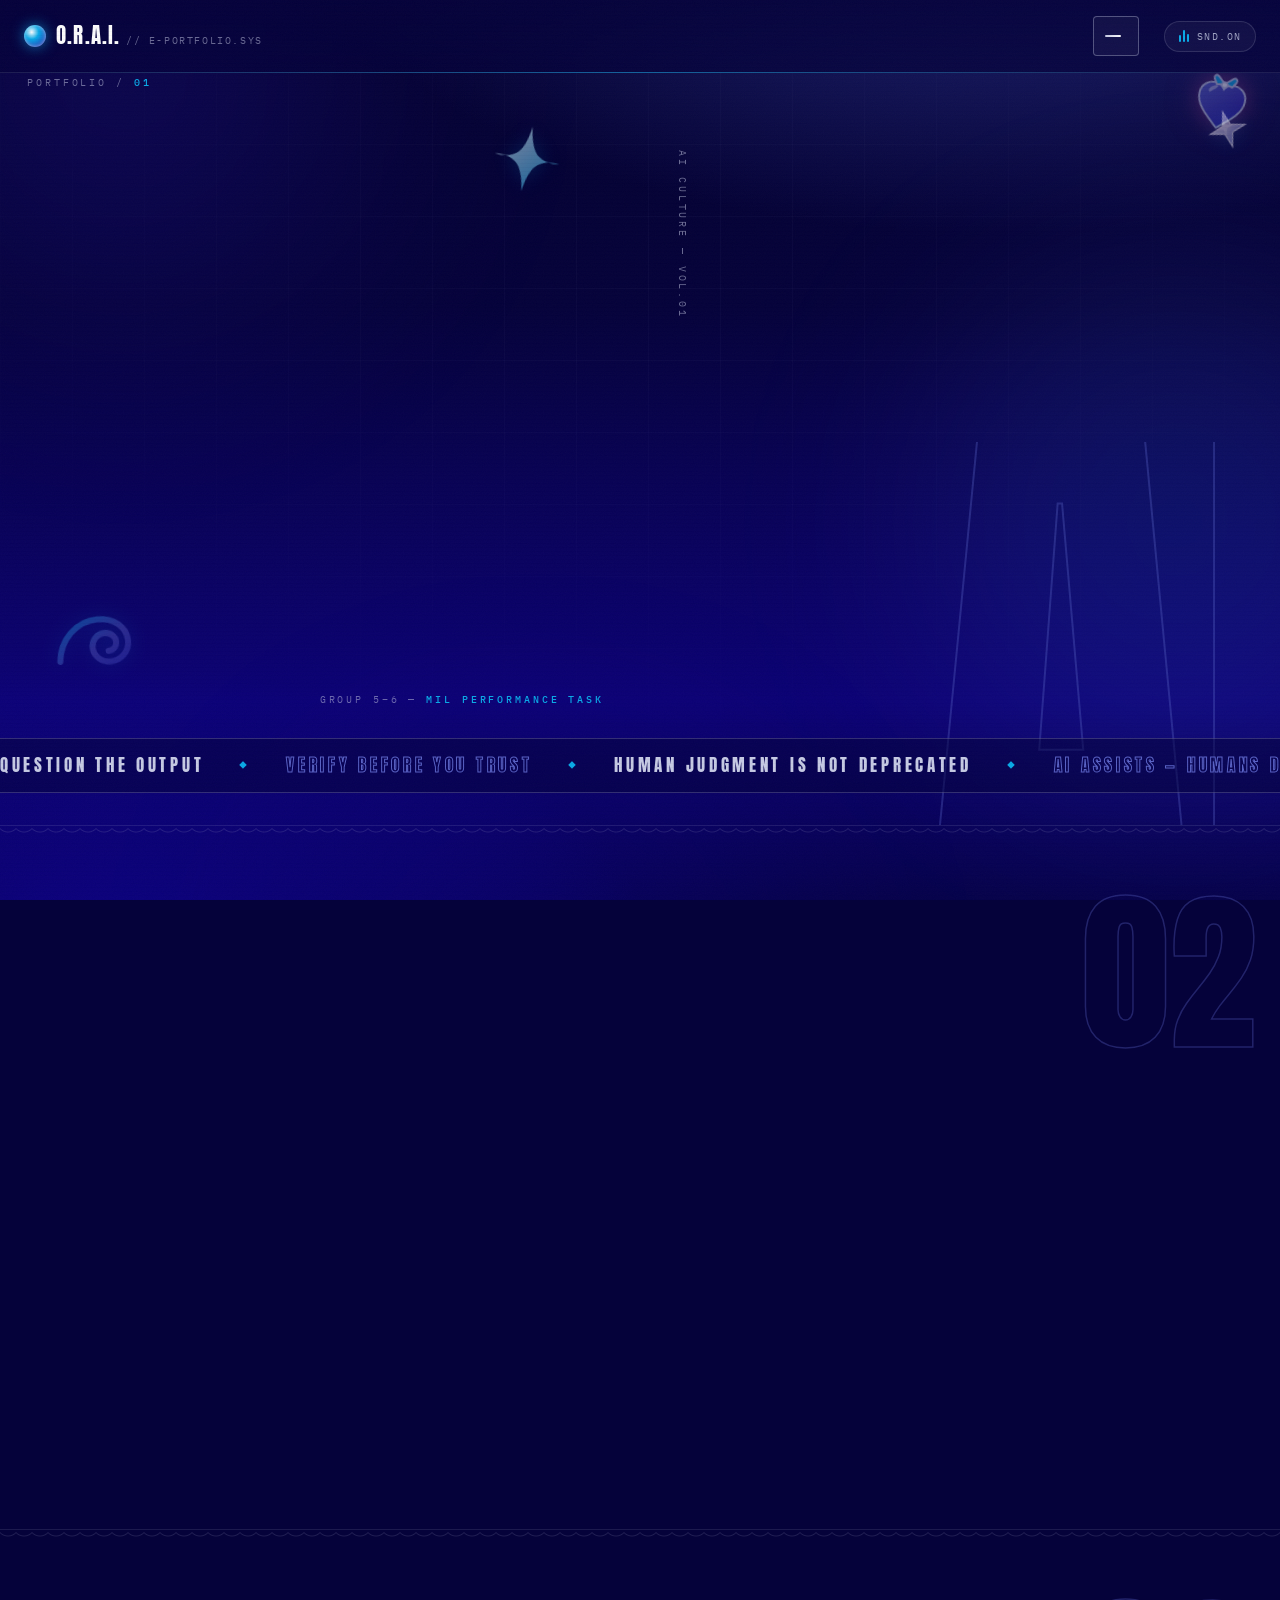
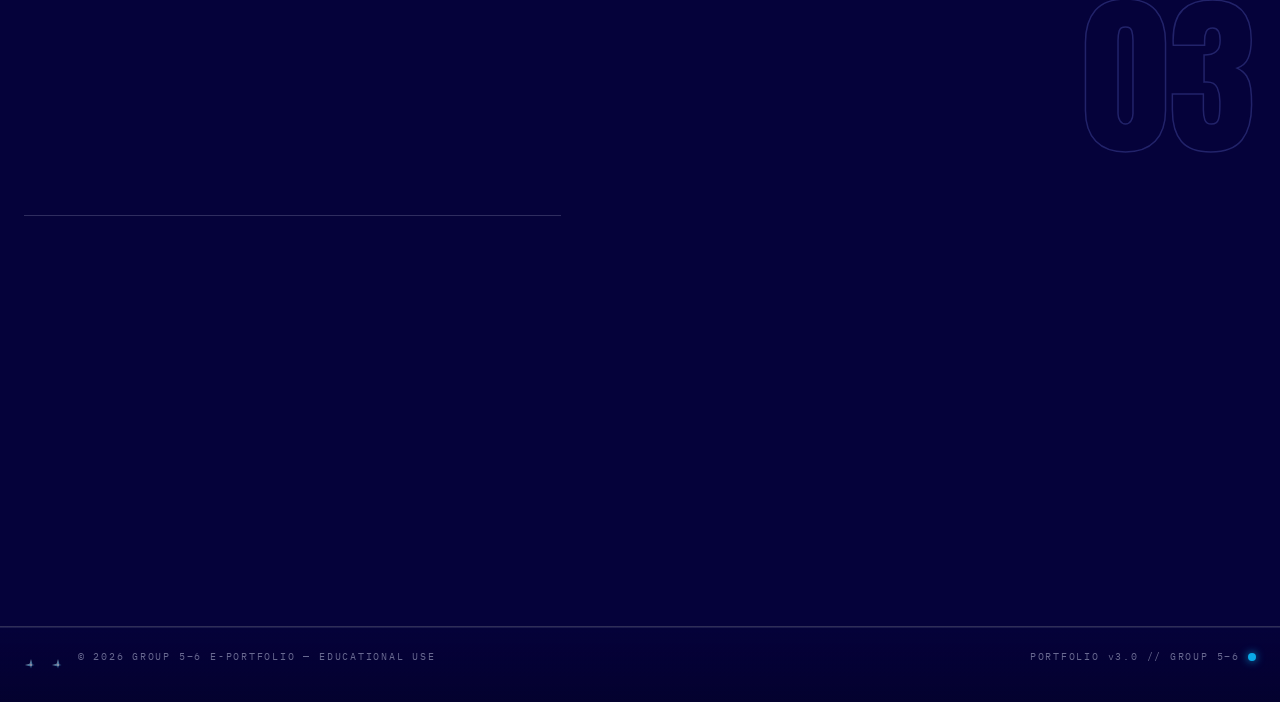
==== commit 9d38d37c: "new commit" ====
--- a/index.html
+++ b/index.html
@@ -1,434 +1,659 @@
-<!DOCTYPE html>
+<!doctype html>
 <html lang="en">
-<head>
-  <meta charset="UTF-8" />
-  <meta name="viewport" content="width=device-width, initial-scale=1.0" />
-  <title>Overreliance on Artificial Intelligence — Group 5–6 E-Portfolio</title>
-  <meta name="description" content="The Group 5–6 e-portfolio on the overreliance on artificial intelligence: a Media & Information Literacy performance task documenting our research, outputs, activities, and reflections." />
-  <link rel="icon" href="data:image/svg+xml,%3Csvg xmlns='http://www.w3.org/2000/svg' viewBox='0 0 32 32'%3E%3Ccircle cx='16' cy='16' r='14' fill='%231000A0'/%3E%3Ccircle cx='16' cy='16' r='6' fill='%230AA9E7'/%3E%3C/svg%3E" />
-  <link rel="preconnect" href="https://fonts.googleapis.com" />
-  <link rel="preconnect" href="https://fonts.gstatic.com" crossorigin />
-  <link href="https://fonts.googleapis.com/css2?family=Anton&family=Archivo:ital,wght@0,400;0,500;0,600;0,700;1,400&family=IBM+Plex+Mono:wght@400;500;600&family=Instrument+Serif:ital@0;1&display=swap" rel="stylesheet" />
-  <link rel="stylesheet" href="styles.css" />
-  <link rel="stylesheet" href="menu.css" />
-  <noscript>
-    <style>
-      .boot { display: none !important; }
-      body.is-booting { overflow: auto !important; }
-      .reveal { opacity: 1 !important; transform: none !important; }
-      .term { display: none !important; }
-    </style>
-  </noscript>
-</head>
-<body class="is-booting">
-  <a class="skip-link" href="#main">Skip to content</a>
-
-  <!-- Y2K boot sequence -->
-  <div class="boot" id="boot" aria-hidden="true">
-    <div class="boot__scan"></div>
-    <div class="boot__panel">
-      <div class="boot__head">
-        <span class="nav__glyph"></span>
-        <span class="boot__title">O.R.A.I. E-PORTFOLIO v3.0 — GROUP 5–6</span>
-        <span class="boot__cursor">▉</span>
+  <head>
+    <meta charset="UTF-8" />
+    <meta name="viewport" content="width=device-width, initial-scale=1.0" />
+    <title>
+      Overreliance on Artificial Intelligence — Group 5–6 E-Portfolio
+    </title>
+    <meta
+      name="description"
+      content="The Group 5–6 e-portfolio on the overreliance on artificial intelligence: a Media & Information Literacy performance task documenting our research, outputs, activities, and reflections."
+    />
+    <link
+      rel="icon"
+      href="data:image/svg+xml,%3Csvg xmlns='http://www.w3.org/2000/svg' viewBox='0 0 32 32'%3E%3Ccircle cx='16' cy='16' r='14' fill='%231000A0'/%3E%3Ccircle cx='16' cy='16' r='6' fill='%230AA9E7'/%3E%3C/svg%3E"
+    />
+    <link rel="preconnect" href="https://fonts.googleapis.com" />
+    <link rel="preconnect" href="https://fonts.gstatic.com" crossorigin />
+    <link
+      href="https://fonts.googleapis.com/css2?family=Anton&family=Archivo:ital,wght@0,400;0,500;0,600;0,700;1,400&family=IBM+Plex+Mono:wght@400;500;600&family=Instrument+Serif:ital@0;1&display=swap"
+      rel="stylesheet"
+    />
+    <link rel="stylesheet" href="styles.css" />
+    <link rel="stylesheet" href="menu.css" />
+    <noscript>
+      <style>
+        .boot {
+          display: none !important;
+        }
+        body.is-booting {
+          overflow: auto !important;
+        }
+        .reveal {
+          opacity: 1 !important;
+          transform: none !important;
+        }
+        .term {
+          display: none !important;
+        }
+      </style>
+    </noscript>
+  </head>
+  <body class="is-booting">
+    <a class="skip-link" href="#main">Skip to content</a>
+
+    <!-- Y2K boot sequence -->
+    <div class="boot" id="boot" aria-hidden="true">
+      <div class="boot__scan"></div>
+      <div class="boot__panel">
+        <div class="boot__head">
+          <span class="nav__glyph"></span>
+          <span class="boot__title">O.R.A.I. E-PORTFOLIO v3.0 — GROUP 5–6</span>
+          <span class="boot__cursor">▉</span>
+        </div>
+        <div class="boot__lines" id="bootLines">
+          <div class="boot__row">
+            <span class="boot__label"
+              >GROUP 5–6 E-PORTFOLIO — MEDIA & INFORMATION LITERACY</span
+            ><span class="boot__lead"></span
+            ><span class="boot__muted">[ ACADEMIC PERFORMANCE TASK ]</span>
+          </div>
+        </div>
+        <div class="boot__progress">
+          <span class="boot__progress-label">LOADING</span>
+          <div class="boot__track">
+            <div class="boot__fill" id="bootFill"></div>
+          </div>
+          <span class="boot__pct" id="bootPct">0%</span>
+        </div>
       </div>
-      <div class="boot__lines" id="bootLines">
-        <div class="boot__row"><span class="boot__label">GROUP 5–6 E-PORTFOLIO — MEDIA & INFORMATION LITERACY</span><span class="boot__lead"></span><span class="boot__muted">[ ACADEMIC PERFORMANCE TASK ]</span></div>
-      </div>
-      <div class="boot__progress">
-        <span class="boot__progress-label">LOADING</span>
-        <div class="boot__track"><div class="boot__fill" id="bootFill"></div></div>
-        <span class="boot__pct" id="bootPct">0%</span>
+      <p class="boot__skip">
+        PRESS ANY KEY OR CLICK TO SKIP · TYPE <b>ORAI</b> FOR ABOUT THIS PROJECT
+        >
+      </p>
+    </div>
+
+    <!-- Hidden maintenance terminal - type ORAI to unlock -->
+    <div
+      class="term"
+      id="terminal"
+      role="dialog"
+      aria-modal="true"
+      aria-label="O.R.A.I. maintenance terminal"
+      aria-hidden="true"
+    >
+      <div class="term__scan" aria-hidden="true"></div>
+      <div class="term__panel">
+        <div class="term__head">
+          <span class="nav__glyph"></span>
+          <span class="term__title"
+            >O.R.A.I. MAINTENANCE TERMINAL — RESTRICTED</span
+          >
+          <button type="button" class="term__close" id="termClose">
+            CLOSE ✕
+          </button>
+        </div>
+        <div class="term__body" id="termBody" aria-live="polite"></div>
+        <div class="term__foot">
+          <span>SESSION.ENCRYPTED</span>
+          <span class="term__foot-hint">TYPE HELP FOR COMMANDS</span>
+          <span class="dot dot--cyan"></span>
+        </div>
       </div>
     </div>
-    <p class="boot__skip">PRESS ANY KEY OR CLICK TO SKIP · TYPE <b>ORAI</b> FOR ABOUT THIS PROJECT ></p>
-  </div>
-
-  <!-- Hidden maintenance terminal - type ORAI to unlock -->
-  <div class="term" id="terminal" role="dialog" aria-modal="true" aria-label="O.R.A.I. maintenance terminal" aria-hidden="true">
-    <div class="term__scan" aria-hidden="true"></div>
-    <div class="term__panel">
-      <div class="term__head">
-        <span class="nav__glyph"></span>
-        <span class="term__title">O.R.A.I. MAINTENANCE TERMINAL — RESTRICTED</span>
-        <button type="button" class="term__close" id="termClose">CLOSE ✕</button>
+
+    <div class="atmosphere" aria-hidden="true">
+      <div class="atmosphere__base"></div>
+      <div class="blob blob--1"></div>
+      <div class="blob blob--2"></div>
+      <div class="blob blob--3"></div>
+      <div class="bubbles" aria-hidden="true">
+        <span></span><span></span><span></span><span></span><span></span
+        ><span></span><span></span><span></span>
       </div>
-      <div class="term__body" id="termBody" aria-live="polite"></div>
-      <div class="term__foot">
-        <span>SESSION.ENCRYPTED</span>
-        <span class="term__foot-hint">TYPE HELP FOR COMMANDS</span>
-        <span class="dot dot--cyan"></span>
+      <div class="grid-overlay" aria-hidden="true"></div>
+    </div>
+    <div class="noise" aria-hidden="true"></div>
+    <div class="scanlines" aria-hidden="true"></div>
+
+    <header class="nav" id="top">
+      <div class="nav__inner">
+        <a class="nav__brand" href="index.html" aria-label="O.R.A.I. home">
+          <span class="nav__glyph" aria-hidden="true"></span>
+          <span class="nav__code"
+            >O.R.A.I.<span class="nav__code-sub">// E-PORTFOLIO.SYS</span></span
+          >
+        </a>
+        <button
+          class="nav__menu-btn"
+          id="pmenuOpen"
+          type="button"
+          aria-haspopup="dialog"
+          aria-controls="pmenu"
+          aria-expanded="false"
+          aria-label="Open navigation menu"
+        >
+          <span></span><span></span><span></span>
+        </button>
+        <button
+          class="nav__sound"
+          id="soundToggle"
+          type="button"
+          aria-pressed="false"
+          aria-label="Interface sounds: off - activate to unmute"
+        >
+          <span class="nav__sound-eq" aria-hidden="true"
+            ><i></i><i></i><i></i
+          ></span>
+          <span class="nav__sound-text">SND.OFF</span>
+        </button>
+      </div>
+    </header>
+
+    <main id="main">
+      <!-- ================= HERO — THE COVER ================= -->
+      <section class="hero" aria-labelledby="hero-title">
+        <div class="hero__frame container">
+          <img
+            class="decor decor--hide-sm"
+            src="assets/decor/sparkle.svg"
+            alt=""
+            aria-hidden="true"
+            loading="lazy"
+            style="--dx: 38%; --dy: 4%; --ds: 70px; --dr: 10deg; --do: 0.55"
+          />
+          <img
+            class="decor"
+            src="assets/decor/swirl.svg"
+            alt=""
+            aria-hidden="true"
+            loading="lazy"
+            style="
+              --dx: 2%;
+              --dy: 88%;
+              --ds: 96px;
+              --dr: -6deg;
+              --do: 0.4;
+              --dd: 1s;
+            "
+          />
+
+          <div class="masthead reveal">
+            <span><b>GROUP 5–6</b> E-PORTFOLIO</span>
+            <span class="masthead__dot">◆</span>
+            <span>MEDIA + INFORMATION</span>
+            <span class="masthead__fill"></span>
+            <span>AI CULTURE</span>
+            <span class="masthead__dot">◆</span>
+            <span>HUMAN × MACHINE</span>
+            <span class="masthead__fill"></span>
+            <span
+              ><span class="dot dot--green" aria-hidden="true"></span> SYSTEM
+              ONLINE</span
+            >
+          </div>
+          <div>
+            <p class="hud hero__hud reveal">
+              <span class="dot dot--green" aria-hidden="true"></span>
+              MIL PORTFOLIO // 2026 — STATUS: ACADEMIC
+              <span class="hud__rule" aria-hidden="true"></span>
+              <span class="hud__id">FILE 01 — STUDENT PORTFOLIO</span>
+            </p>
+            <h1 class="hero__title" id="hero-title">
+              <span
+                class="hero__line hero__line--chrome reveal"
+                data-text="OVERRELIANCE"
+                >OVERRELIANCE</span
+              >
+              <span class="hero__line hero__line--mid reveal"
+                >ON <em>ARTIFICIAL</em></span
+              >
+              <span class="hero__line hero__line--sub reveal"
+                ><span class="hero__outline">INTELLIGENCE</span></span
+              >
+            </h1>
+            <span class="hero__label hero__label--a" aria-hidden="true"
+              >PORTFOLIO / <b>01</b></span
+            >
+            <span class="hero__label hero__label--b" aria-hidden="true"
+              >AI CULTURE — VOL.01</span
+            >
+            <span class="hero__label hero__label--c" aria-hidden="true"
+              >GROUP 5–6 — <b>MIL PERFORMANCE TASK</b></span
+            >
+            <p class="hero__lede reveal">
+              Machines are brilliant assistants and terrible authorities.
+              <strong>Group 5–6</strong> explores the quiet moment when we stop
+              checking — and how to keep human judgment exactly where it
+              belongs:
+              <span class="text-cyan">in the loop.</span>
+            </p>
+            <div
+              class="hero__status reveal"
+              role="list"
+              aria-label="System status readout"
+            >
+              <span class="status-chip" role="listitem"
+                ><span class="dot dot--green"></span>CRITICAL.THINKING:
+                ONLINE</span
+              >
+              <span class="status-chip" role="listitem"
+                ><span class="dot dot--cyan"></span>TRUST.LEVEL:
+                CALIBRATED</span
+              >
+              <span class="status-chip" role="listitem"
+                ><span class="dot dot--orange"></span>AUTOPILOT: DETECTED</span
+              >
+            </div>
+          </div>
+          <aside class="hero__cover reveal" aria-label="Kangel GIF opened in a file explorer window">
+            <div class="explorer">
+              <div class="explorer__bar">
+                <span class="explorer__dot explorer__dot--r" aria-hidden="true"></span>
+                <span class="explorer__dot explorer__dot--y" aria-hidden="true"></span>
+                <span class="explorer__dot explorer__dot--g" aria-hidden="true"></span>
+                <span class="explorer__title">kangel.gif — Viewer</span>
+                <span class="explorer__glitch" aria-hidden="true">▚▞▚</span>
+              </div>
+              <div class="explorer__controls">
+                <span class="explorer__ctrl" aria-hidden="true">◀</span>
+                <span class="explorer__ctrl" aria-hidden="true">▶</span>
+                <span class="explorer__ctrl" aria-hidden="true">⟳</span>
+                <span class="explorer__addr">file:///C:/GIRL_OS/kangel.gif</span>
+              </div>
+              <div class="explorer__canvas">
+                <div class="explorer__scan" aria-hidden="true"></div>
+                <img
+                  src="assets/KANGEL.gif"
+                  alt="Animated Kangel GIF: a blue-and-white anime character with dark hair bows, bouncing and waving playfully against a light background."
+                  class="explorer__img"
+                  id="posterImg"
+                  width="1310"
+                  height="1060"
+                />
+              </div>
+              <div class="explorer__status">
+                <span>1310 × 1060</span>
+                <span>GIF · 256k</span>
+                <span class="explorer__live"><i aria-hidden="true"></i> LIVE</span>
+              </div>
+            </div>
+            <span class="sticker hero__cover-tag">// VIEWER_01</span>
+          </aside>
+        </div>
+        <div class="hero__ticker" aria-hidden="true">
+          <div class="hero__ticker-track">
+            <span>QUESTION THE OUTPUT</span><i>◆</i><span>VERIFY BEFORE YOU TRUST</span><i>◆</i><span>HUMAN JUDGMENT IS NOT DEPRECATED</span><i>◆</i><span>AI ASSISTS — HUMANS DECIDE</span><i>◆</i>
+            <span>QUESTION THE OUTPUT</span><i>◆</i><span>VERIFY BEFORE YOU TRUST</span><i>◆</i><span>HUMAN JUDGMENT IS NOT DEPRECATED</span><i>◆</i><span>AI ASSISTS — HUMANS DECIDE</span><i>◆</i>
+          </div>
+        </div>
+        <div class="giant giant--hero" aria-hidden="true">AI</div>
+      </section>
+
+      <!-- ================= SELF-CHECK ================= -->
+      <img
+        class="decor decor--hide-sm"
+        src="assets/decor/heart-bow.svg"
+        alt=""
+        aria-hidden="true"
+        loading="lazy"
+        style="--dx: 93%; --dy: 8%; --ds: 62px; --dr: 12deg; --do: 0.5"
+      />
+      <section class="signals scallop-top" id="signals" aria-labelledby="signals-title">
+        <div class="container signals__grid">
+          <div class="signals__copy">
+            <p class="hud reveal">
+              <span class="dot dot--cyan" aria-hidden="true"></span>SECTION.02
+              // ACTIVITY
+            </p>
+            <span class="sec-num" aria-hidden="true">02</span>
+            <h2 class="section-title reveal" id="signals-title">
+              Self-Check Activity
+            </h2>
+            <p class="reveal">
+              A quick self-diagnostic. Toggle each statement and watch your
+              dependence index. There is no score to submit — the point is
+              noticing, honestly, which statements feel familiar.
+            </p>
+            <div class="signals__readout glass reveal" aria-live="polite">
+              <p class="signals__readout-label">DEPENDENCE.INDEX</p>
+              <p class="signals__readout-value">
+                <span id="checkCount">0</span
+                ><span class="signals__readout-total">/ 6</span>
+              </p>
+              <p class="signals__readout-note" id="checkNote">
+                SYSTEM NOMINAL — JUDGMENT ONLINE
+              </p>
+              <div class="signals__meter" aria-hidden="true">
+                <div class="signals__meter-fill" id="checkMeter"></div>
+              </div>
+            </div>
+          </div>
+          <fieldset class="signals__list reveal">
+            <legend class="visually-hidden">Self-check statements</legend>
+            <label class="check glass">
+              <input type="checkbox" class="check__input" />
+              <span class="check__box" aria-hidden="true"></span>
+              <span class="check__text"
+                >I accept an AI answer without reading the sources it may rest
+                on.</span
+              >
+              <span class="check__status" aria-hidden="true">OK</span>
+            </label>
+            <label class="check glass">
+              <input type="checkbox" class="check__input" />
+              <span class="check__box" aria-hidden="true"></span>
+              <span class="check__text"
+                >I ask AI first and think second, even for questions I could
+                reason through.</span
+              >
+              <span class="check__status" aria-hidden="true">OK</span>
+            </label>
+            <label class="check glass">
+              <input type="checkbox" class="check__input" />
+              <span class="check__box" aria-hidden="true"></span>
+              <span class="check__text"
+                >I feel uneasy completing a task without an AI assistant.</span
+              >
+              <span class="check__status" aria-hidden="true">OK</span>
+            </label>
+            <label class="check glass">
+              <input type="checkbox" class="check__input" />
+              <span class="check__box" aria-hidden="true"></span>
+              <span class="check__text"
+                >I stop double-checking outputs once a tool “seems
+                reliable”.</span
+              >
+              <span class="check__status" aria-hidden="true">OK</span>
+            </label>
+            <label class="check glass">
+              <input type="checkbox" class="check__input" />
+              <span class="check__box" aria-hidden="true"></span>
+              <span class="check__text"
+                >I submit AI-generated work I could not explain or defend
+                myself.</span
+              >
+              <span class="check__status" aria-hidden="true">OK</span>
+            </label>
+            <label class="check glass">
+              <input type="checkbox" class="check__input" />
+              <span class="check__box" aria-hidden="true"></span>
+              <span class="check__text"
+                >I have lost patience with my own unassisted drafting or
+                calculation.</span
+              >
+              <span class="check__status" aria-hidden="true">OK</span>
+            </label>
+          </fieldset>
+        </div>
+      </section>
+
+      <!-- ================= RESOURCES / FAQ ================= -->
+      <img
+        class="decor decor--hide-sm"
+        src="assets/decor/star.svg"
+        alt=""
+        aria-hidden="true"
+        loading="lazy"
+        style="--dx: 94%; --dy: 12%; --ds: 52px; --dr: -16deg; --do: 0.45"
+      />
+      <section
+        class="resources scallop-top"
+        id="resources"
+        aria-labelledby="resources-title"
+      >
+        <div class="container resources__grid">
+          <div class="resources__links">
+            <p class="hud reveal">
+              <span class="dot dot--cyan" aria-hidden="true"></span>SECTION.03
+              // REFERENCES
+            </p>
+            <span class="sec-num" aria-hidden="true">03</span>
+            <h2 class="section-title reveal" id="resources-title">Resources</h2>
+            <p class="reveal">
+              Authoritative starting points on trustworthy, human-centred AI:
+            </p>
+            <ul class="link-list">
+              <li class="reveal">
+                <a
+                  href="https://www.unesco.org/en/artificial-intelligence/recommendation-ethics"
+                  target="_blank"
+                  rel="noopener noreferrer"
+                  >UNESCO — Recommendation on the Ethics of Artificial
+                  Intelligence<span aria-hidden="true"> ↗</span></a
+                >
+              </li>
+              <li class="reveal">
+                <a
+                  href="https://oecd.ai/en/ai-principles"
+                  target="_blank"
+                  rel="noopener noreferrer"
+                  >OECD — AI Principles<span aria-hidden="true"> ↗</span></a
+                >
+              </li>
+              <li class="reveal">
+                <a
+                  href="https://www.nist.gov/itl/ai-risk-management-framework"
+                  target="_blank"
+                  rel="noopener noreferrer"
+                  >NIST — AI Risk Management Framework<span aria-hidden="true">
+                    ↗</span
+                  ></a
+                >
+              </li>
+              <li class="reveal">
+                <a
+                  href="https://digital-strategy.ec.europa.eu/en/library/ethics-guidelines-trustworthy-ai"
+                  target="_blank"
+                  rel="noopener noreferrer"
+                  >European Commission — Ethics Guidelines for Trustworthy
+                  AI<span aria-hidden="true"> ↗</span></a
+                >
+              </li>
+              <li class="reveal">
+                <a
+                  href="https://law.stanford.edu/stanford-hai/"
+                  target="_blank"
+                  rel="noopener noreferrer"
+                  >Stanford HAI — Human-Centered Artificial Intelligence<span
+                    aria-hidden="true"
+                  >
+                    ↗</span
+                  ></a
+                >
+              </li>
+            </ul>
+          </div>
+          <div class="resources__faq">
+            <h3 class="resources__faq-title reveal">
+              FREQUENT.QUESTIONS
+              <span class="resources__faq-sub">// FAQ.DB</span>
+            </h3>
+            <div class="faq">
+              <details class="faq__item glass reveal">
+                <summary>
+                  <span class="faq__q"
+                    >Isn't using AI just like using a calculator?</span
+                  ><span class="faq__icon" aria-hidden="true"></span>
+                </summary>
+                <div class="faq__a">
+                  <p>
+                    Partly — and the comparison is instructive. A calculator
+                    replaces one narrow, verifiable skill; general AI touches
+                    judgment, writing, and reasoning, where errors are subtle
+                    and verification is the very skill you'd be skipping. Use it
+                    like a calculator: for the parts you can check.
+                  </p>
+                </div>
+              </details>
+              <details class="faq__item glass reveal">
+                <summary>
+                  <span class="faq__q">Is all AI use overreliance?</span
+                  ><span class="faq__icon" aria-hidden="true"></span>
+                </summary>
+                <div class="faq__a">
+                  <p>
+                    No. Overreliance is specifically <em>uncalibrated</em> trust
+                    — accepting outputs without verification regardless of
+                    stakes. Using AI to brainstorm, accelerate drafts, or
+                    explore, while retaining review and responsibility, is
+                    healthy collaboration.
+                  </p>
+                </div>
+              </details>
+              <details class="faq__item glass reveal">
+                <summary>
+                  <span class="faq__q"
+                    >Why do confident answers make us trust more?</span
+                  ><span class="faq__icon" aria-hidden="true"></span>
+                </summary>
+                <div class="faq__a">
+                  <p>
+                    Fluency reads as truth. Human heuristics equate polished,
+                    confident delivery with competence — a bias automation
+                    inherits and amplifies. That is why verification, not vibes,
+                    must carry the weight.
+                  </p>
+                </div>
+              </details>
+              <details class="faq__item glass reveal">
+                <summary>
+                  <span class="faq__q"
+                    >What is the single best habit against overreliance?</span
+                  ><span class="faq__icon" aria-hidden="true"></span>
+                </summary>
+                <div class="faq__a">
+                  <p>
+                    Ask: “Could I explain and defend this if challenged?” If
+                    not, you are not done. One honest question, applied
+                    consistently, restores the human to the loop.
+                  </p>
+                </div>
+              </details>
+            </div>
+          </div>
+        </div>
+      </section>
+    </main>
+
+    <!-- ================= FOOTER ================= -->
+    <footer class="footer" id="contact">
+      <div class="footer__baseline">
+        <div class="container footer__baseline-inner">
+          <p>© 2026 GROUP 5–6 E-PORTFOLIO — EDUCATIONAL USE</p>
+          <p class="footer__build">
+            PORTFOLIO v3.0 // GROUP 5–6 <span class="dot dot--cyan"></span>
+          </p>
+        </div>
+      </div>
+    </footer>
+
+    <!-- P-MENU: Persona-style interactive navigation -->
+    <div
+      class="pmenu"
+      id="pmenu"
+      role="dialog"
+      aria-modal="true"
+      aria-label="Site navigation"
+      aria-hidden="true"
+    >
+      <div class="pmenu__mask" aria-hidden="true"></div>
+      <div class="pmenu__water" aria-hidden="true"></div>
+      <video
+        class="pmenu__video"
+        src="assets/menu.mp4"
+        muted
+        loop
+        playsinline
+        preload="auto"
+        aria-hidden="true"
+      ></video>
+      <div class="pmenu__bubbles" aria-hidden="true">
+        <span></span><span></span><span></span><span></span><span></span
+        ><span></span>
+      </div>
+      <div class="pmenu__inner">
+        <div class="pmenu__head">
+          <span class="nav__glyph" aria-hidden="true"></span>
+          <span><b>O.R.A.I.</b> NAV.SYS</span>
+          <span class="pmenu__head-fill"></span>
+          <span class="pmenu__date"
+            ><span id="pmenuDate">-- --</span
+            ><span class="pmenu__date-sep"></span
+            ><span class="pmenu__date-day" id="pmenuDay">---</span
+            ><span class="pmenu__date-sep"></span
+            ><span class="pmenu__date-time" id="pmenuClock">--:--</span></span
+          >
+          <button type="button" class="pmenu__close" id="pmenuClose">
+            CLOSE ✕
+          </button>
+        </div>
+        <ul class="pmenu__list" id="pmenuList">
+          <li
+            class="pmenu__item"
+            data-href="index.html"
+            tabindex="0"
+            role="link"
+          >
+            <span class="pmenu__idx">01</span>HOME
+          </li>
+          <li
+            class="pmenu__item"
+            data-href="outputs.html"
+            tabindex="0"
+            role="link"
+          >
+            <span class="pmenu__idx">02</span>GROUP OUTPUTS
+          </li>
+          <li
+            class="pmenu__item"
+            data-href="synthesis.html"
+            tabindex="0"
+            role="link"
+          >
+            <span class="pmenu__idx">03</span>SYNTHESIS
+          </li>
+          <li
+            class="pmenu__item"
+            data-href="synthesis.html#team"
+            tabindex="0"
+            role="link"
+          >
+            <span class="pmenu__idx">04</span>MEET THE TEAM
+          </li>
+        </ul>
+        <div class="pmenu__foot">
+          <span class="dot dot--cyan" aria-hidden="true"></span>
+          <span>NAV.SYS v3.0</span>
+          <span class="pmenu__foot-fill"></span>
+          <span>↑↓ NAVIGATE · ENTER SELECT · ESC CLOSE</span>
+        </div>
+        <svg
+          class="pmenu__cursor"
+          id="pmenuCursor"
+          viewBox="0 0 40 40"
+          aria-hidden="true"
+        >
+          <polygon
+            class="pmenu__cursor-shape"
+            points="2,8 36,20 10,30"
+            fill="#FCFCFD"
+          />
+          <polygon
+            class="pmenu__cursor-shape pmenu__cursor-shape--accent"
+            points="2,8 36,20 10,30"
+            fill="#0AA9E7"
+          />
+        </svg>
       </div>
     </div>
-  </div>
-
-  <div class="atmosphere" aria-hidden="true">
-    <div class="atmosphere__base"></div>
-    <div class="blob blob--1"></div>
-    <div class="blob blob--2"></div>
-    <div class="blob blob--3"></div>
-    <div class="bubbles" aria-hidden="true">
-      <span></span><span></span><span></span><span></span><span></span><span></span><span></span><span></span>
+
+    <!-- page transition wipe -->
+    <div class="pagewipe" id="pagewipe" aria-hidden="true">
+      <span class="pagewipe__label" id="pagewipeLabel"></span>
     </div>
-    <div class="grid-overlay" aria-hidden="true"></div>
-  </div>
-  <div class="noise" aria-hidden="true"></div>
-  <div class="scanlines" aria-hidden="true"></div>
-
-  <header class="nav" id="top">
-    <div class="nav__inner">
-      <a class="nav__brand" href="index.html" aria-label="O.R.A.I. home">
-        <span class="nav__glyph" aria-hidden="true"></span>
-        <span class="nav__code">O.R.A.I.<span class="nav__code-sub">// E-PORTFOLIO.SYS</span></span>
-      </a>
-      <button class="nav__menu-btn" id="pmenuOpen" type="button" aria-haspopup="dialog" aria-controls="pmenu" aria-expanded="false" aria-label="Open navigation menu">
-        <span></span><span></span><span></span>
-      </button>
-      <button class="nav__sound" id="soundToggle" type="button" aria-pressed="false" aria-label="Interface sounds: off - activate to unmute">
-        <span class="nav__sound-eq" aria-hidden="true"><i></i><i></i><i></i></span>
-        <span class="nav__sound-text">SND.OFF</span>
-      </button>
-    </div>
-  </header>
-
-  <main id="main">
-    <!-- ================= HERO — THE COVER ================= -->
-    <section class="hero" aria-labelledby="hero-title">
-      <div class="hero__frame container">
-        <img class="decor decor--hide-sm" src="assets/decor/sparkle.svg" alt="" aria-hidden="true" loading="lazy" style="--dx:38%;--dy:4%;--ds:70px;--dr:10deg;--do:.55">
-        <img class="decor" src="assets/decor/swirl.svg" alt="" aria-hidden="true" loading="lazy" style="--dx:2%;--dy:88%;--ds:96px;--dr:-6deg;--do:.4;--dd:1s">
-
-        <div class="masthead reveal">
-          <span><b>GROUP 5–6</b> E-PORTFOLIO</span>
-          <span class="masthead__dot">◆</span>
-          <span>MEDIA + INFORMATION</span>
-          <span class="masthead__fill"></span>
-          <span>AI CULTURE</span>
-          <span class="masthead__dot">◆</span>
-          <span>HUMAN × MACHINE</span>
-          <span class="masthead__fill"></span>
-          <span><span class="dot dot--green" aria-hidden="true"></span> SYSTEM ONLINE</span>
-        </div>
-        <div>
-          <p class="hud hero__hud reveal">
-            <span class="dot dot--green" aria-hidden="true"></span>
-            MIL PORTFOLIO // 2026 — STATUS: ACADEMIC
-            <span class="hud__rule" aria-hidden="true"></span>
-            <span class="hud__id">FILE 01 — STUDENT PORTFOLIO</span>
-          </p>
-          <h1 class="hero__title" id="hero-title">
-            <span class="hero__line hero__line--chrome reveal" data-text="OVERRELIANCE">OVERRELIANCE</span>
-            <span class="hero__line hero__line--mid reveal">ON <em>ARTIFICIAL</em></span>
-            <span class="hero__line hero__line--sub reveal"><span class="hero__outline">INTELLIGENCE</span></span>
-          </h1>
-          <span class="hero__label hero__label--a" aria-hidden="true">PORTFOLIO / <b>01</b></span>
-          <span class="hero__label hero__label--b" aria-hidden="true">AI CULTURE — VOL.01</span>
-          <span class="hero__label hero__label--c" aria-hidden="true">GROUP 5–6 — <b>MIL PERFORMANCE TASK</b></span>
-          <p class="hero__lede reveal">
-            Machines are brilliant assistants and terrible authorities.
-            <strong>Group 5–6</strong> explores the quiet moment when we stop checking —
-            and how to keep human judgment exactly where it belongs:
-            <span class="text-cyan">in the loop.</span>
-          </p>
-          <div class="hero__actions reveal">
-            <a class="btn btn--primary" href="outputs.html">
-              Read the Outputs
-              <span class="btn__arrow" aria-hidden="true">→</span>
-            </a>
-            <a class="btn btn--ghost" href="#poster">
-              <span class="dot dot--cyan" aria-hidden="true"></span>
-              View the Poster
-            </a>
-          </div>
-          <div class="hero__status reveal" role="list" aria-label="System status readout">
-            <span class="status-chip" role="listitem"><span class="dot dot--green"></span>CRITICAL.THINKING: ONLINE</span>
-            <span class="status-chip" role="listitem"><span class="dot dot--cyan"></span>TRUST.LEVEL: CALIBRATED</span>
-            <span class="status-chip" role="listitem"><span class="dot dot--orange"></span>AUTOPILOT: DETECTED</span>
-          </div>
-        </div>
-        <aside class="hero__cover reveal" aria-label="Group poster cover">
-          <span class="sticker hero__cover-tag">GROUP PROJECT ◆ 2026</span>
-          <div class="poster__glass">
-            <img src="assets/poster.png"
-                 alt="Group poster: a human silhouette stands before a glowing artificial intelligence interface in deep indigo and blue tones, under the title Overreliance on Artificial Intelligence."
-                 id="posterImg" width="1587" height="2245" />
-          </div>
-        </aside>
-      </div>
-      <div class="hero__ticker" aria-hidden="true">
-        <div class="hero__ticker-track">
-          <span>QUESTION THE OUTPUT</span><i>◆</i><span>VERIFY BEFORE YOU TRUST</span><i>◆</i><span>HUMAN JUDGMENT IS NOT DEPRECATED</span><i>◆</i><span>AI ASSISTS — HUMANS DECIDE</span><i>◆</i>
-          <span>QUESTION THE OUTPUT</span><i>◆</i><span>VERIFY BEFORE YOU TRUST</span><i>◆</i><span>HUMAN JUDGMENT IS NOT DEPRECATED</span><i>◆</i><span>AI ASSISTS — HUMANS DECIDE</span><i>◆</i>
-        </div>
-      </div>
-      <div class="giant giant--hero" aria-hidden="true">AI</div>
-    </section>
-
-    <!-- ================= POSTER ================= -->
-      <img class="decor decor--hide-sm" src="assets/decor/star.svg" alt="" aria-hidden="true" loading="lazy" style="--dx:2%;--dy:10%;--ds:64px;--dr:14deg;--do:.45">
-  <img class="decor" src="assets/decor/bubble.svg" alt="" aria-hidden="true" loading="lazy" style="--dx:92%;--dy:70%;--ds:54px;--do:.4">
-<section class="poster-section" id="poster" aria-labelledby="poster-title">
-      <div class="giant giant--poster" aria-hidden="true">TRUST</div>
-      <div class="container poster__grid">
-        <div class="poster__copy">
-      <p class="hud reveal"><span class="dot dot--cyan" aria-hidden="true"></span>EXHIBIT.A // GROUP PROJECT VISUAL</p>
-          <span class="sec-num" aria-hidden="true">01</span>
-          <h2 class="section-title reveal" id="poster-title">The Poster</h2>
-
-          <div class="poster-copy reveal">
-            <h3 class="poster-copy__head">WHAT IS ARTIFICIAL INTELLIGENCE?</h3>
-            <p>
-              Artificial Intelligence (AI) is the capability of computational systems to
-              perform tasks typically associated with human intelligence, such as
-              learning, reasoning, problem-solving, perception, and decision-making.
-              It is a field of research in engineering, mathematics, and computer
-              science that develops and studies methods and software that enable
-              machines to perceive their environment and use learning and intelligence
-              to take actions that maximise their chances of achieving defined goals.
-            </p>
-            <p class="poster-copy__source">SOURCE: WIKIPEDIA (EN.WIKIPEDIA.ORG/WIKI/ARTIFICIAL_INTELLIGENCE)</p>
-          </div>
-
-          <div class="poster-copy reveal">
-            <h3 class="poster-copy__head">WHAT IS OVERRELIANCE ON A.I.?</h3>
-            <p>
-              Overreliance on AI is the behavioral tendency of human users to place
-              extreme trust in the output of artificial intelligence — accepting
-              generated content without verification and critical evaluation. It is
-              one of the biggest effects of AI being mainstream, occurring when
-              individuals transfer tasks to algorithms, assuming machine responses
-              are always accurate due to the confident tone of AI outputs, which
-              risks introducing undetected errors and threatens to break down human
-              analytical skills.
-            </p>
-            <p class="poster-copy__source">SOURCE: STANFORD (HTTPS://HAI.STANFORD.EDU/NEWS/AI-OVERRELIANCE-PROBLEM-ARE-EXPLANATIONS-SOLUTION)</p>
-          </div>
-
-          <div class="poster-copy reveal">
-            <h3 class="poster-copy__head">THE ISSUE</h3>
-            <p>
-              AI tools such as ChatGPT or Gemini are now everyday life for the
-              majority of people, used for work, homework, and even personal seeking
-              advice for personal decisions. But research shows this convenience and
-              heavy reliance on AI is gradually weakening people's ability to think
-              and reason for themselves, regardless of age or profession.
-            </p>
-            <h3 class="poster-copy__head poster-copy__head--tight">FACTS AND STATISTICS</h3>
-            <ul class="poster-copy__list">
-              <li><b>Fact.</b> Over-relying on AI can cause cognitive offloading, reducing a person's ability to analyze and evaluate information independently.</li>
-              <li><b>Stat.</b> Udewark Research Institute reports that 77% of employees say AI has increased their workload or pressure, encouraging reliance on unverified AI outputs.</li>
-              <li><b>Stat.</b> Pew Research Center found that 55% of adults believe relying on AI worsens creative thinking, with respondents accepting AI results without verification.</li>
-            </ul>
-            <p class="poster-copy__source">SOURCES: UPWORK / PEW RESEARCH CENTER</p>
-          </div>
-
-          <div class="poster-copy reveal">
-            <h3 class="poster-copy__head">WHAT WE SHOULD ALL DO</h3>
-            <ul class="poster-copy__list poster-copy__list--check">
-              <li>Try solving the problem and answering it by yourself first.</li>
-              <li>Use AI for guidance as a tool, not as an answer sheet.</li>
-              <li>Always double-check the information AI gives.</li>
-              <li>Compare AI answers with multiple reliable sources.</li>
-              <li>Add your own ideas and understanding rather than just copy and pasting.</li>
-              <li>Learn the skill instead of simply copying the result AI gives.</li>
-            </ul>
-          </div>
-
-          <div class="poster__meta reveal" role="list" aria-label="Poster specifications">
-            <span class="meta-item" role="listitem"><b>POSTER BY</b>GROUP 5–6 · 12-HE/ICT</span>
-            <span class="meta-item" role="listitem"><b>FORMAT</b>Print / Digital</span>
-            <span class="meta-item" role="listitem"><b>YEAR</b>2026</span>
-          </div>
-        </div>
-        <figure class="poster__frame reveal" id="posterFigure">
-          <div class="poster__glass" data-lightbox="assets/poster.png">
-            <img src="assets/poster.png"
-                 alt="Group poster: a human silhouette stands before a glowing artificial intelligence interface in deep indigo and blue tones, under the title Overreliance on Artificial Intelligence."
-                 width="1587" height="2245" />
-          </div>
-          <span class="sticker sticker--alt">EXHIBIT.A ◆ GROUP POSTER</span>
-          <figcaption class="poster__caption">
-            <span class="dot dot--green" aria-hidden="true"></span>
-            “OVERRELIANCE ON ARTIFICIAL INTELLIGENCE” — GROUP POSTER, 2026
-          </figcaption>
-        </figure>
-      </div>
-    </section>
-
-
-
-    <!-- ================= SELF-CHECK ================= -->
-      <img class="decor decor--hide-sm" src="assets/decor/heart-bow.svg" alt="" aria-hidden="true" loading="lazy" style="--dx:93%;--dy:8%;--ds:62px;--dr:12deg;--do:.5">
-<section class="signals" id="signals" aria-labelledby="signals-title">
-      <div class="container signals__grid">
-        <div class="signals__copy">
-          <p class="hud reveal"><span class="dot dot--cyan" aria-hidden="true"></span>SECTION.02 // ACTIVITY</p>
-          <span class="sec-num" aria-hidden="true">02</span>
-          <h2 class="section-title reveal" id="signals-title">Self-Check Activity</h2>
-          <p class="reveal">
-            A quick self-diagnostic. Toggle each statement and watch your
-            dependence index. There is no score to submit — the point is
-            noticing, honestly, which statements feel familiar.
-          </p>
-          <div class="signals__readout glass reveal" aria-live="polite">
-            <p class="signals__readout-label">DEPENDENCE.INDEX</p>
-            <p class="signals__readout-value"><span id="checkCount">0</span><span class="signals__readout-total">/ 6</span></p>
-            <p class="signals__readout-note" id="checkNote">SYSTEM NOMINAL — JUDGMENT ONLINE</p>
-            <div class="signals__meter" aria-hidden="true"><div class="signals__meter-fill" id="checkMeter"></div></div>
-          </div>
-        </div>
-        <fieldset class="signals__list reveal">
-          <legend class="visually-hidden">Self-check statements</legend>
-          <label class="check glass">
-            <input type="checkbox" class="check__input" />
-            <span class="check__box" aria-hidden="true"></span>
-            <span class="check__text">I accept an AI answer without reading the sources it may rest on.</span>
-            <span class="check__status" aria-hidden="true">OK</span>
-          </label>
-          <label class="check glass">
-            <input type="checkbox" class="check__input" />
-            <span class="check__box" aria-hidden="true"></span>
-            <span class="check__text">I ask AI first and think second, even for questions I could reason through.</span>
-            <span class="check__status" aria-hidden="true">OK</span>
-          </label>
-          <label class="check glass">
-            <input type="checkbox" class="check__input" />
-            <span class="check__box" aria-hidden="true"></span>
-            <span class="check__text">I feel uneasy completing a task without an AI assistant.</span>
-            <span class="check__status" aria-hidden="true">OK</span>
-          </label>
-          <label class="check glass">
-            <input type="checkbox" class="check__input" />
-            <span class="check__box" aria-hidden="true"></span>
-            <span class="check__text">I stop double-checking outputs once a tool “seems reliable”.</span>
-            <span class="check__status" aria-hidden="true">OK</span>
-          </label>
-          <label class="check glass">
-            <input type="checkbox" class="check__input" />
-            <span class="check__box" aria-hidden="true"></span>
-            <span class="check__text">I submit AI-generated work I could not explain or defend myself.</span>
-            <span class="check__status" aria-hidden="true">OK</span>
-          </label>
-          <label class="check glass">
-            <input type="checkbox" class="check__input" />
-            <span class="check__box" aria-hidden="true"></span>
-            <span class="check__text">I have lost patience with my own unassisted drafting or calculation.</span>
-            <span class="check__status" aria-hidden="true">OK</span>
-          </label>
-        </fieldset>
-      </div>
-    </section>
-
-
-    <!-- ================= RESOURCES / FAQ ================= -->
-      <img class="decor decor--hide-sm" src="assets/decor/star.svg" alt="" aria-hidden="true" loading="lazy" style="--dx:94%;--dy:12%;--ds:52px;--dr:-16deg;--do:.45">
-<section class="resources" id="resources" aria-labelledby="resources-title">
-      <div class="container resources__grid">
-        <div class="resources__links">
-          <p class="hud reveal"><span class="dot dot--cyan" aria-hidden="true"></span>SECTION.03 // REFERENCES</p>
-          <span class="sec-num" aria-hidden="true">03</span>
-          <h2 class="section-title reveal" id="resources-title">Resources</h2>
-          <p class="reveal">Authoritative starting points on trustworthy, human-centred AI:</p>
-          <ul class="link-list">
-            <li class="reveal"><a href="https://www.unesco.org/en/artificial-intelligence/recommendation-ethics" target="_blank" rel="noopener noreferrer">UNESCO — Recommendation on the Ethics of Artificial Intelligence<span aria-hidden="true"> ↗</span></a></li>
-            <li class="reveal"><a href="https://oecd.ai/en/ai-principles" target="_blank" rel="noopener noreferrer">OECD — AI Principles<span aria-hidden="true"> ↗</span></a></li>
-            <li class="reveal"><a href="https://www.nist.gov/itl/ai-risk-management-framework" target="_blank" rel="noopener noreferrer">NIST — AI Risk Management Framework<span aria-hidden="true"> ↗</span></a></li>
-            <li class="reveal"><a href="https://digital-strategy.ec.europa.eu/en/library/ethics-guidelines-trustworthy-ai" target="_blank" rel="noopener noreferrer">European Commission — Ethics Guidelines for Trustworthy AI<span aria-hidden="true"> ↗</span></a></li>
-            <li class="reveal"><a href="https://law.stanford.edu/stanford-hai/" target="_blank" rel="noopener noreferrer">Stanford HAI — Human-Centered Artificial Intelligence<span aria-hidden="true"> ↗</span></a></li>
-          </ul>
-        </div>
-        <div class="resources__faq">
-          <h3 class="resources__faq-title reveal">FREQUENT.QUESTIONS <span class="resources__faq-sub">// FAQ.DB</span></h3>
-          <div class="faq">
-            <details class="faq__item glass reveal">
-              <summary><span class="faq__q">Isn't using AI just like using a calculator?</span><span class="faq__icon" aria-hidden="true"></span></summary>
-              <div class="faq__a"><p>Partly — and the comparison is instructive. A calculator replaces one narrow, verifiable skill; general AI touches judgment, writing, and reasoning, where errors are subtle and verification is the very skill you'd be skipping. Use it like a calculator: for the parts you can check.</p></div>
-            </details>
-            <details class="faq__item glass reveal">
-              <summary><span class="faq__q">Is all AI use overreliance?</span><span class="faq__icon" aria-hidden="true"></span></summary>
-              <div class="faq__a"><p>No. Overreliance is specifically <em>uncalibrated</em> trust — accepting outputs without verification regardless of stakes. Using AI to brainstorm, accelerate drafts, or explore, while retaining review and responsibility, is healthy collaboration.</p></div>
-            </details>
-            <details class="faq__item glass reveal">
-              <summary><span class="faq__q">Why do confident answers make us trust more?</span><span class="faq__icon" aria-hidden="true"></span></summary>
-              <div class="faq__a"><p>Fluency reads as truth. Human heuristics equate polished, confident delivery with competence — a bias automation inherits and amplifies. That is why verification, not vibes, must carry the weight.</p></div>
-            </details>
-            <details class="faq__item glass reveal">
-              <summary><span class="faq__q">What is the single best habit against overreliance?</span><span class="faq__icon" aria-hidden="true"></span></summary>
-              <div class="faq__a"><p>Ask: “Could I explain and defend this if challenged?” If not, you are not done. One honest question, applied consistently, restores the human to the loop.</p></div>
-            </details>
-          </div>
-        </div>
-      </div>
-    </section>
-  </main>
-
-  <!-- ================= FOOTER ================= -->
-  <footer class="footer" id="contact">
-    <div class="container footer__grid">
-      <div class="footer__brand">
-        <p class="footer__logo"><span class="nav__glyph" aria-hidden="true"></span>GROUP 5–6 // E-PORTFOLIO</p>
-        <p class="footer__tag">A student e-portfolio documenting Group 5–6’s research, outputs, activities, and reflections on the overreliance on artificial intelligence. Media & Information Literacy, 2026.</p>
-        <p class="footer__status"><span class="dot dot--green" aria-hidden="true"></span>ALL SYSTEMS THINKING</p>
-      </div>
-      <nav class="footer__nav" aria-label="Footer">
-        <h4>INDEX</h4>
-        <a href="index.html">Cover</a>
-        <a href="outputs.html">Outputs</a>
-        <a href="synthesis.html">Synthesis</a>
-      </nav>
-      <div class="footer__contact">
-        <h4>CONTACT.CHANNEL</h4>
-        <a class="footer__mail" href="mailto:group56.mil@gmail.com">group56.mil@gmail.com</a>
-        <p class="footer__meta">RESPONSE.TIME: 1–2 SOLAR DAYS</p>
-        <p class="footer__meta">UPLINK: OPEN // HUMAN ATTENDED</p>
-      </div>
-    </div>
-    <div class="footer__baseline">
-      <div class="container footer__baseline-inner">
-        <p>© 2026 GROUP 5–6 E-PORTFOLIO — EDUCATIONAL USE</p>
-        <p class="footer__build">PORTFOLIO v3.0 // GROUP 5–6 <span class="dot dot--cyan"></span></p>
-      </div>
-    </div>
-  </footer>
-
-
-  <!-- P-MENU: Persona-style interactive navigation -->
-  <div class="pmenu" id="pmenu" role="dialog" aria-modal="true" aria-label="Site navigation" aria-hidden="true">
-    <div class="pmenu__mask" aria-hidden="true"></div>
-    <div class="pmenu__water" aria-hidden="true"></div>
-    <video class="pmenu__video" src="assets/menu.mp4" muted loop playsinline preload="auto" aria-hidden="true"></video>
-    <div class="pmenu__bubbles" aria-hidden="true"><span></span><span></span><span></span><span></span><span></span><span></span></div>
-    <div class="pmenu__inner">
-      <div class="pmenu__head">
-        <span class="nav__glyph" aria-hidden="true"></span>
-        <span><b>O.R.A.I.</b> NAV.SYS</span>
-        <span class="pmenu__head-fill"></span>
-        <span class="pmenu__date"><span id="pmenuDate">-- --</span><span class="pmenu__date-sep"></span><span class="pmenu__date-day" id="pmenuDay">---</span><span class="pmenu__date-sep"></span><span class="pmenu__date-time" id="pmenuClock">--:--</span></span>
-        <button type="button" class="pmenu__close" id="pmenuClose">CLOSE ✕</button>
-      </div>
-      <ul class="pmenu__list" id="pmenuList">
-        <li class="pmenu__item" data-href="index.html" tabindex="0" role="link"><span class="pmenu__idx">01</span>HOME</li>
-        <li class="pmenu__item" data-href="outputs.html" tabindex="0" role="link"><span class="pmenu__idx">02</span>GROUP OUTPUTS</li>
-        <li class="pmenu__item" data-href="synthesis.html" tabindex="0" role="link"><span class="pmenu__idx">03</span>SYNTHESIS</li>
-        <li class="pmenu__item" data-href="synthesis.html#team" tabindex="0" role="link"><span class="pmenu__idx">04</span>MEET THE TEAM</li>
-      </ul>
-      <div class="pmenu__foot">
-        <span class="dot dot--cyan" aria-hidden="true"></span>
-        <span>NAV.SYS v3.0</span>
-        <span class="pmenu__foot-fill"></span>
-        <span>↑↓ NAVIGATE · ENTER SELECT · ESC CLOSE</span>
-      </div>
-      <svg class="pmenu__cursor" id="pmenuCursor" viewBox="0 0 40 40" aria-hidden="true">
-        <polygon class="pmenu__cursor-shape" points="2,8 36,20 10,30" fill="#FCFCFD"/><polygon class="pmenu__cursor-shape pmenu__cursor-shape--accent" points="2,8 36,20 10,30" fill="#0AA9E7"/>
-      </svg>
-    </div>
-  </div>
-
-  <!-- page transition wipe -->
-  <div class="pagewipe" id="pagewipe" aria-hidden="true">
-    <span class="pagewipe__label" id="pagewipeLabel"></span>
-  </div>
-
-  <script src="main.js"></script>
-</body>
+
+    <script src="main.js"></script>
+  </body>
 </html>
--- a/styles.css
+++ b/styles.css
@@ -7,31 +7,31 @@
 
 :root {
   /* Poster palette — dominant */
-  --indigo-deep:    #1000A0;
-  --indigo-electric:#2514A7;
-  --indigo-muted:   #3F31B2;
-  --blue-violet:    #3E4AC2;
-  --periwinkle:     #5A63C7;
-  --white:          #FCFCFD;
-  --lavender:       #C6CAE4;
+  --indigo-deep: #1000a0;
+  --indigo-electric: #2514a7;
+  --indigo-muted: #3f31b2;
+  --blue-violet: #3e4ac2;
+  --periwinkle: #5a63c7;
+  --white: #fcfcfd;
+  --lavender: #c6cae4;
 
   /* Accents — small doses only */
-  --cyan:           #0AA9E7;
-  --green:          #7AA384;
-  --orange-red:     #DD5338;
-  --magenta:        #E0479E; /* tiny editorial pops only */
+  --cyan: #0aa9e7;
+  --green: #7aa384;
+  --orange-red: #dd5338;
+  --magenta: #e0479e; /* tiny editorial pops only */
 
   /* Derived */
-  --bg-0: #05023A;
-  --bg-1: #0C0275;
-  --bg-2: #04022E;
+  --bg-0: #05023a;
+  --bg-1: #0c0275;
+  --bg-2: #04022e;
   --ink-soft: rgba(198, 202, 228, 0.8);
   --ink-faint: rgba(198, 202, 228, 0.52);
   --glass-fill: rgba(252, 252, 253, 0.045);
   --glass-fill-strong: rgba(252, 252, 253, 0.08);
   --glass-edge: rgba(198, 202, 228, 0.16);
   --glass-edge-bright: rgba(198, 202, 228, 0.36);
-  --line: rgba(198, 202, 228, 0.22);          /* thin editorial rules */
+  --line: rgba(198, 202, 228, 0.22); /* thin editorial rules */
   --line-faint: rgba(198, 202, 228, 0.12);
   --giant-ink: rgba(63, 49, 178, 0.3);
   --giant-ink-2: rgba(62, 74, 194, 0.2);
@@ -53,7 +53,11 @@
 }
 
 /* ---------- Reset & base ---------- */
-*, *::before, *::after { box-sizing: border-box; }
+*,
+*::before,
+*::after {
+  box-sizing: border-box;
+}
 
 html {
   scroll-behavior: smooth;
@@ -72,19 +76,43 @@
   animation: page-in 0.7s var(--ease) both;
 }
 @keyframes page-in {
-  from { opacity: 0; }
-  to   { opacity: 1; }
-}
-
-img { max-width: 100%; display: block; }
-
-a { color: var(--cyan); text-decoration: none; }
-a:hover { text-decoration: underline; text-underline-offset: 3px; }
-
-h1, h2, h3, h4 { margin: 0; font-weight: 400; }
-p { margin: 0 0 1rem; }
-
-::selection { background: var(--cyan); color: var(--indigo-deep); }
+  from {
+    opacity: 0;
+  }
+  to {
+    opacity: 1;
+  }
+}
+
+img {
+  max-width: 100%;
+  display: block;
+}
+
+a {
+  color: var(--cyan);
+  text-decoration: none;
+}
+a:hover {
+  text-decoration: underline;
+  text-underline-offset: 3px;
+}
+
+h1,
+h2,
+h3,
+h4 {
+  margin: 0;
+  font-weight: 400;
+}
+p {
+  margin: 0 0 1rem;
+}
+
+::selection {
+  background: var(--cyan);
+  color: var(--indigo-deep);
+}
 
 :focus-visible {
   outline: 2px solid var(--cyan);
@@ -94,15 +122,21 @@
 
 .visually-hidden {
   position: absolute !important;
-  width: 1px; height: 1px;
-  margin: -1px; padding: 0; border: 0;
-  clip: rect(0 0 0 0); clip-path: inset(50%);
-  overflow: hidden; white-space: nowrap;
+  width: 1px;
+  height: 1px;
+  margin: -1px;
+  padding: 0;
+  border: 0;
+  clip: rect(0 0 0 0);
+  clip-path: inset(50%);
+  overflow: hidden;
+  white-space: nowrap;
 }
 
 .skip-link {
   position: fixed;
-  top: -100px; left: 1rem;
+  top: -100px;
+  left: 1rem;
   z-index: 1000;
   background: var(--indigo-deep);
   color: var(--white);
@@ -112,32 +146,61 @@
   border: 1px solid var(--cyan);
   transition: top 0.2s var(--ease);
 }
-.skip-link:focus { top: 1rem; }
+.skip-link:focus {
+  top: 1rem;
+}
 
 .container {
   width: min(var(--container), calc(100% - 3rem));
   margin-inline: auto;
 }
 
-.text-cyan { color: var(--cyan); }
-em, .serif-accent { font-family: var(--font-serif); font-style: italic; font-weight: 400; }
-h1 em, h2 em, .hero__line em { letter-spacing: 0.01em; }
+.text-cyan {
+  color: var(--cyan);
+}
+em,
+.serif-accent {
+  font-family: var(--font-serif);
+  font-style: italic;
+  font-weight: 400;
+}
+h1 em,
+h2 em,
+.hero__line em {
+  letter-spacing: 0.01em;
+}
 
 /* ============================================================
    ATMOSPHERE — layered indigo depth, noise, scanlines
    ============================================================ */
 .atmosphere {
-  position: fixed; inset: 0;
+  position: fixed;
+  inset: 0;
   z-index: -1;
   overflow: hidden;
   pointer-events: none;
 }
 .atmosphere__base {
-  position: absolute; inset: 0;
+  position: absolute;
+  inset: 0;
   background:
-    radial-gradient(90% 60% at 78% -10%, rgba(62, 74, 194, 0.5), transparent 60%),
-    radial-gradient(70% 55% at 8% 108%, rgba(16, 0, 160, 0.75), transparent 62%),
-    linear-gradient(180deg, var(--bg-2) 0%, var(--bg-0) 34%, var(--bg-1) 78%, #06024A 100%);
+    radial-gradient(
+      90% 60% at 78% -10%,
+      rgba(62, 74, 194, 0.5),
+      transparent 60%
+    ),
+    radial-gradient(
+      70% 55% at 8% 108%,
+      rgba(16, 0, 160, 0.75),
+      transparent 62%
+    ),
+    linear-gradient(
+      180deg,
+      var(--bg-2) 0%,
+      var(--bg-0) 34%,
+      var(--bg-1) 78%,
+      #06024a 100%
+    );
 }
 .blob {
   position: absolute;
@@ -146,70 +209,164 @@
   opacity: 0.5;
 }
 .blob--1 {
-  width: 55vw; height: 55vw;
-  left: -18vw; top: -22vw;
+  width: 55vw;
+  height: 55vw;
+  left: -18vw;
+  top: -22vw;
   background: radial-gradient(circle, rgba(37, 20, 167, 0.65), transparent 70%);
   animation: drift-a 26s ease-in-out infinite alternate;
 }
 .blob--2 {
-  width: 48vw; height: 48vw;
-  right: -16vw; top: 24vh;
-  background: radial-gradient(circle, rgba(10, 169, 231, 0.2), rgba(62, 74, 194, 0.35) 45%, transparent 72%);
+  width: 48vw;
+  height: 48vw;
+  right: -16vw;
+  top: 24vh;
+  background: radial-gradient(
+    circle,
+    rgba(10, 169, 231, 0.2),
+    rgba(62, 74, 194, 0.35) 45%,
+    transparent 72%
+  );
   animation: drift-b 32s ease-in-out infinite alternate;
 }
 .blob--3 {
-  width: 60vw; height: 42vw;
-  left: 12vw; bottom: -28vw;
+  width: 60vw;
+  height: 42vw;
+  left: 12vw;
+  bottom: -28vw;
   background: radial-gradient(circle, rgba(16, 0, 160, 0.7), transparent 70%);
   animation: drift-a 38s ease-in-out infinite alternate-reverse;
 }
 @keyframes drift-a {
-  from { transform: translate3d(0, 0, 0) scale(1); }
-  to   { transform: translate3d(6vw, 4vh, 0) scale(1.12); }
+  from {
+    transform: translate3d(0, 0, 0) scale(1);
+  }
+  to {
+    transform: translate3d(6vw, 4vh, 0) scale(1.12);
+  }
 }
 @keyframes drift-b {
-  from { transform: translate3d(0, 0, 0) scale(1.05); }
-  to   { transform: translate3d(-5vw, -6vh, 0) scale(0.94); }
-}
-
-.bubbles { position: absolute; inset: 0; }
+  from {
+    transform: translate3d(0, 0, 0) scale(1.05);
+  }
+  to {
+    transform: translate3d(-5vw, -6vh, 0) scale(0.94);
+  }
+}
+
+.bubbles {
+  position: absolute;
+  inset: 0;
+}
 .bubbles span {
   position: absolute;
   bottom: -12vh;
   border-radius: 50%;
-  background: radial-gradient(circle at 32% 30%, rgba(252, 252, 253, 0.5), rgba(10, 169, 231, 0.12) 42%, rgba(63, 49, 178, 0.05) 70%);
+  background: radial-gradient(
+    circle at 32% 30%,
+    rgba(252, 252, 253, 0.5),
+    rgba(10, 169, 231, 0.12) 42%,
+    rgba(63, 49, 178, 0.05) 70%
+  );
   border: 1px solid rgba(252, 252, 253, 0.14);
-  box-shadow: inset 0 0 12px rgba(252, 252, 253, 0.12), 0 0 18px rgba(10, 169, 231, 0.08);
+  box-shadow:
+    inset 0 0 12px rgba(252, 252, 253, 0.12),
+    0 0 18px rgba(10, 169, 231, 0.08);
   animation: bubble-rise linear infinite;
 }
-.bubbles span:nth-child(1) { left: 6%;  width: 26px; height: 26px; animation-duration: 19s; animation-delay: -3s; }
-.bubbles span:nth-child(2) { left: 17%; width: 12px; height: 12px; animation-duration: 26s; animation-delay: -11s; }
-.bubbles span:nth-child(3) { left: 31%; width: 34px; height: 34px; animation-duration: 22s; animation-delay: -7s; }
-.bubbles span:nth-child(4) { left: 47%; width: 16px; height: 16px; animation-duration: 30s; animation-delay: -16s; }
-.bubbles span:nth-child(5) { left: 62%; width: 22px; height: 22px; animation-duration: 24s; animation-delay: -5s; }
-.bubbles span:nth-child(6) { left: 74%; width: 10px; height: 10px; animation-duration: 28s; animation-delay: -19s; }
-.bubbles span:nth-child(7) { left: 85%; width: 30px; height: 30px; animation-duration: 21s; animation-delay: -9s; }
-.bubbles span:nth-child(8) { left: 94%; width: 14px; height: 14px; animation-duration: 33s; animation-delay: -14s; }
+.bubbles span:nth-child(1) {
+  left: 6%;
+  width: 26px;
+  height: 26px;
+  animation-duration: 19s;
+  animation-delay: -3s;
+}
+.bubbles span:nth-child(2) {
+  left: 17%;
+  width: 12px;
+  height: 12px;
+  animation-duration: 26s;
+  animation-delay: -11s;
+}
+.bubbles span:nth-child(3) {
+  left: 31%;
+  width: 34px;
+  height: 34px;
+  animation-duration: 22s;
+  animation-delay: -7s;
+}
+.bubbles span:nth-child(4) {
+  left: 47%;
+  width: 16px;
+  height: 16px;
+  animation-duration: 30s;
+  animation-delay: -16s;
+}
+.bubbles span:nth-child(5) {
+  left: 62%;
+  width: 22px;
+  height: 22px;
+  animation-duration: 24s;
+  animation-delay: -5s;
+}
+.bubbles span:nth-child(6) {
+  left: 74%;
+  width: 10px;
+  height: 10px;
+  animation-duration: 28s;
+  animation-delay: -19s;
+}
+.bubbles span:nth-child(7) {
+  left: 85%;
+  width: 30px;
+  height: 30px;
+  animation-duration: 21s;
+  animation-delay: -9s;
+}
+.bubbles span:nth-child(8) {
+  left: 94%;
+  width: 14px;
+  height: 14px;
+  animation-duration: 33s;
+  animation-delay: -14s;
+}
 @keyframes bubble-rise {
-  from { transform: translateY(0); opacity: 0; }
-  8%   { opacity: 0.85; }
-  92%  { opacity: 0.5; }
-  to   { transform: translateY(-118vh); opacity: 0; }
+  from {
+    transform: translateY(0);
+    opacity: 0;
+  }
+  8% {
+    opacity: 0.85;
+  }
+  92% {
+    opacity: 0.5;
+  }
+  to {
+    transform: translateY(-118vh);
+    opacity: 0;
+  }
 }
 
 .grid-overlay {
-  position: absolute; inset: 0;
+  position: absolute;
+  inset: 0;
   background:
     linear-gradient(rgba(198, 202, 228, 0.035) 1px, transparent 1px),
     linear-gradient(90deg, rgba(198, 202, 228, 0.035) 1px, transparent 1px);
   background-size: 72px 72px;
   mask-image: radial-gradient(80% 70% at 50% 30%, black, transparent 90%);
-  -webkit-mask-image: radial-gradient(80% 70% at 50% 30%, black, transparent 90%);
+  -webkit-mask-image: radial-gradient(
+    80% 70% at 50% 30%,
+    black,
+    transparent 90%
+  );
 }
 
 /* Digital noise + scanlines — fixed editorial texture layers */
-.noise, .scanlines {
-  position: fixed; inset: 0;
+.noise,
+.scanlines {
+  position: fixed;
+  inset: 0;
   pointer-events: none;
 }
 .noise {
@@ -233,9 +390,15 @@
    ============================================================ */
 .nav {
   position: fixed;
-  top: 0; left: 0; right: 0;
+  top: 0;
+  left: 0;
+  right: 0;
   z-index: 200;
-  background: linear-gradient(180deg, rgba(5, 2, 58, 0.88), rgba(5, 2, 58, 0.66));
+  background: linear-gradient(
+    180deg,
+    rgba(5, 2, 58, 0.88),
+    rgba(5, 2, 58, 0.66)
+  );
   backdrop-filter: blur(16px);
   -webkit-backdrop-filter: blur(16px);
   border-bottom: 1px solid var(--line-faint);
@@ -243,9 +406,16 @@
 .nav::after {
   content: "";
   position: absolute;
-  left: 0; right: 0; bottom: -1px;
+  left: 0;
+  right: 0;
+  bottom: -1px;
   height: 1px;
-  background: linear-gradient(90deg, transparent, rgba(10, 169, 231, 0.5), transparent);
+  background: linear-gradient(
+    90deg,
+    transparent,
+    rgba(10, 169, 231, 0.5),
+    transparent
+  );
 }
 .nav__inner {
   width: min(var(--container), calc(100% - 3rem));
@@ -256,8 +426,12 @@
   gap: 1.6rem;
 }
 /* all navigation lives in the P-menu: push controls right */
-.nav__menu-btn { margin-left: auto; }
-.nav__sound { margin-left: 0; }
+.nav__menu-btn {
+  margin-left: auto;
+}
+.nav__sound {
+  margin-left: 0;
+}
 .nav__brand {
   display: inline-flex;
   align-items: center;
@@ -267,13 +441,22 @@
   font-size: 1.3rem;
   letter-spacing: 0.05em;
 }
-.nav__brand:hover { text-decoration: none; }
+.nav__brand:hover {
+  text-decoration: none;
+}
 .nav__glyph {
-  width: 22px; height: 22px;
+  width: 22px;
+  height: 22px;
   border-radius: 50%;
-  background:
-    radial-gradient(circle at 35% 32%, var(--white) 0%, var(--cyan) 34%, var(--indigo-electric) 100%);
-  box-shadow: 0 0 14px rgba(10, 169, 231, 0.65), inset 0 0 4px rgba(252, 252, 253, 0.6);
+  background: radial-gradient(
+    circle at 35% 32%,
+    var(--white) 0%,
+    var(--cyan) 34%,
+    var(--indigo-electric) 100%
+  );
+  box-shadow:
+    0 0 14px rgba(10, 169, 231, 0.65),
+    inset 0 0 4px rgba(252, 252, 253, 0.6);
   flex: none;
 }
 .nav__code-sub {
@@ -302,14 +485,23 @@
 .nav__links a::after {
   content: "";
   position: absolute;
-  left: 0; right: 100%; bottom: 0;
+  left: 0;
+  right: 100%;
+  bottom: 0;
   height: 1px;
   background: var(--cyan);
   box-shadow: 0 0 8px rgba(10, 169, 231, 0.8);
   transition: right 0.3s var(--ease);
 }
-.nav__links a:hover, .nav__links a.is-active { color: var(--white); text-decoration: none; }
-.nav__links a:hover::after, .nav__links a.is-active::after { right: 0; }
+.nav__links a:hover,
+.nav__links a.is-active {
+  color: var(--white);
+  text-decoration: none;
+}
+.nav__links a:hover::after,
+.nav__links a.is-active::after {
+  right: 0;
+}
 
 .nav__cta {
   display: inline-flex;
@@ -324,10 +516,20 @@
   border: 1px solid rgba(252, 252, 253, 0.85);
   border-radius: 999px;
   padding: 0.55rem 1.15rem;
-  box-shadow: inset 0 1px 0 var(--white), 0 6px 18px -6px rgba(10, 169, 231, 0.5);
-  transition: box-shadow 0.25s var(--ease), transform 0.25s var(--ease);
-}
-.nav__cta:hover { text-decoration: none; transform: translateY(-1px); box-shadow: inset 0 1px 0 var(--white), 0 10px 26px -6px rgba(10, 169, 231, 0.7); }
+  box-shadow:
+    inset 0 1px 0 var(--white),
+    0 6px 18px -6px rgba(10, 169, 231, 0.5);
+  transition:
+    box-shadow 0.25s var(--ease),
+    transform 0.25s var(--ease);
+}
+.nav__cta:hover {
+  text-decoration: none;
+  transform: translateY(-1px);
+  box-shadow:
+    inset 0 1px 0 var(--white),
+    0 10px 26px -6px rgba(10, 169, 231, 0.7);
+}
 
 .nav__sound {
   display: inline-flex;
@@ -342,24 +544,53 @@
   border-radius: 999px;
   padding: 0.5rem 0.85rem;
   cursor: pointer;
-  transition: border-color 0.2s var(--ease), color 0.2s var(--ease), box-shadow 0.2s var(--ease);
-}
-.nav__sound:hover { border-color: var(--cyan); color: var(--white); box-shadow: 0 0 14px rgba(10, 169, 231, 0.25); }
-.nav__sound-eq { display: inline-flex; align-items: flex-end; gap: 2px; height: 12px; }
+  transition:
+    border-color 0.2s var(--ease),
+    color 0.2s var(--ease),
+    box-shadow 0.2s var(--ease);
+}
+.nav__sound:hover {
+  border-color: var(--cyan);
+  color: var(--white);
+  box-shadow: 0 0 14px rgba(10, 169, 231, 0.25);
+}
+.nav__sound-eq {
+  display: inline-flex;
+  align-items: flex-end;
+  gap: 2px;
+  height: 12px;
+}
 .nav__sound-eq i {
   width: 2px;
   background: var(--cyan);
   border-radius: 1px;
   animation: eq-bounce 0.9s ease-in-out infinite;
 }
-.nav__sound-eq i:nth-child(1) { height: 55%; animation-delay: 0s; }
-.nav__sound-eq i:nth-child(2) { height: 100%; animation-delay: 0.15s; }
-.nav__sound-eq i:nth-child(3) { height: 70%; animation-delay: 0.3s; }
+.nav__sound-eq i:nth-child(1) {
+  height: 55%;
+  animation-delay: 0s;
+}
+.nav__sound-eq i:nth-child(2) {
+  height: 100%;
+  animation-delay: 0.15s;
+}
+.nav__sound-eq i:nth-child(3) {
+  height: 70%;
+  animation-delay: 0.3s;
+}
 @keyframes eq-bounce {
-  0%, 100% { transform: scaleY(0.4); }
-  50% { transform: scaleY(1); }
-}
-.nav__sound[aria-pressed="false"] .nav__sound-eq i { animation-play-state: paused; transform: scaleY(0.3); }
+  0%,
+  100% {
+    transform: scaleY(0.4);
+  }
+  50% {
+    transform: scaleY(1);
+  }
+}
+.nav__sound[aria-pressed="false"] .nav__sound-eq i {
+  animation-play-state: paused;
+  transform: scaleY(0.3);
+}
 
 .nav__toggle {
   display: none;
@@ -372,12 +603,19 @@
   cursor: pointer;
 }
 .nav__toggle span {
-  width: 22px; height: 2px;
+  width: 22px;
+  height: 2px;
   background: var(--white);
-  transition: transform 0.3s var(--ease), opacity 0.3s var(--ease);
-}
-.nav__toggle[aria-expanded="true"] span:nth-child(1) { transform: translateY(4px) rotate(45deg); }
-.nav__toggle[aria-expanded="true"] span:nth-child(2) { transform: translateY(-4px) rotate(-45deg); }
+  transition:
+    transform 0.3s var(--ease),
+    opacity 0.3s var(--ease);
+}
+.nav__toggle[aria-expanded="true"] span:nth-child(1) {
+  transform: translateY(4px) rotate(45deg);
+}
+.nav__toggle[aria-expanded="true"] span:nth-child(2) {
+  transform: translateY(-4px) rotate(-45deg);
+}
 
 .nav__mobile {
   display: none;
@@ -395,7 +633,11 @@
   padding: 0.85rem 0;
   border-bottom: 1px solid var(--line-faint);
 }
-.nav__mobile a:hover, .nav__mobile a.is-active { color: var(--cyan); text-decoration: none; }
+.nav__mobile a:hover,
+.nav__mobile a.is-active {
+  color: var(--cyan);
+  text-decoration: none;
+}
 
 /* ============================================================
    EDITORIAL PRIMITIVES — hud, dots, chips, stickers, rules
@@ -412,26 +654,47 @@
   margin: 0 0 1.4rem;
 }
 .hud__rule {
-  width: 60px; height: 1px;
+  width: 60px;
+  height: 1px;
   background: var(--line);
   display: inline-block;
 }
-.hud__id { color: var(--periwinkle); }
+.hud__id {
+  color: var(--periwinkle);
+}
 
 .dot {
-  width: 8px; height: 8px;
+  width: 8px;
+  height: 8px;
   border-radius: 50%;
   display: inline-block;
   flex: none;
   animation: dot-pulse 2.4s ease-in-out infinite;
 }
-.dot--green  { background: var(--green);      box-shadow: 0 0 8px rgba(122, 163, 132, 0.9); }
-.dot--cyan   { background: var(--cyan);       box-shadow: 0 0 8px rgba(10, 169, 231, 0.9); }
-.dot--orange { background: var(--orange-red); box-shadow: 0 0 8px rgba(221, 83, 56, 0.9); }
-.dot--magenta{ background: var(--magenta);    box-shadow: 0 0 8px rgba(224, 71, 158, 0.9); }
+.dot--green {
+  background: var(--green);
+  box-shadow: 0 0 8px rgba(122, 163, 132, 0.9);
+}
+.dot--cyan {
+  background: var(--cyan);
+  box-shadow: 0 0 8px rgba(10, 169, 231, 0.9);
+}
+.dot--orange {
+  background: var(--orange-red);
+  box-shadow: 0 0 8px rgba(221, 83, 56, 0.9);
+}
+.dot--magenta {
+  background: var(--magenta);
+  box-shadow: 0 0 8px rgba(224, 71, 158, 0.9);
+}
 @keyframes dot-pulse {
-  0%, 100% { opacity: 1; }
-  50% { opacity: 0.45; }
+  0%,
+  100% {
+    opacity: 1;
+  }
+  50% {
+    opacity: 0.45;
+  }
 }
 
 .status-chip {
@@ -464,11 +727,27 @@
   border: 1px solid rgba(252, 252, 253, 0.9);
   border-radius: 3px;
   padding: 0.42rem 0.75rem;
-  box-shadow: inset 0 1px 0 var(--white), 0 6px 16px -6px rgba(10, 169, 231, 0.55), 0 0 0 1px rgba(16, 0, 160, 0.4);
+  box-shadow:
+    inset 0 1px 0 var(--white),
+    0 6px 16px -6px rgba(10, 169, 231, 0.55),
+    0 0 0 1px rgba(16, 0, 160, 0.4);
   transform: rotate(-2.5deg);
 }
-.sticker--alt { transform: rotate(2deg); color: var(--white); background: linear-gradient(180deg, var(--indigo-electric), var(--indigo-deep)); border-color: rgba(10, 169, 231, 0.5); }
-.sticker--pink { color: var(--white); background: linear-gradient(180deg, #C23B82, var(--magenta)); border-color: rgba(252, 252, 253, 0.5); }
+.sticker--alt {
+  transform: rotate(2deg);
+  color: var(--white);
+  background: linear-gradient(
+    180deg,
+    var(--indigo-electric),
+    var(--indigo-deep)
+  );
+  border-color: rgba(10, 169, 231, 0.5);
+}
+.sticker--pink {
+  color: var(--white);
+  background: linear-gradient(180deg, #c23b82, var(--magenta));
+  border-color: rgba(252, 252, 253, 0.5);
+}
 
 /* Badge — flat mono label */
 .badge {
@@ -495,12 +774,22 @@
   color: var(--ink-faint);
   white-space: nowrap;
 }
-.rail-label--left { left: -0.4rem; }
-.rail-label--right { right: -0.4rem; }
+.rail-label--left {
+  left: -0.4rem;
+}
+.rail-label--right {
+  right: -0.4rem;
+}
 
 /* Thin editorial rules */
-.rule { border: 0; border-top: 1px solid var(--line-faint); margin: 0; }
-.rule--bright { border-top-color: var(--line); }
+.rule {
+  border: 0;
+  border-top: 1px solid var(--line-faint);
+  margin: 0;
+}
+.rule--bright {
+  border-top-color: var(--line);
+}
 
 /* Glass — translucent panel */
 .glass {
@@ -515,10 +804,17 @@
 /* ============================================================
    SECTION SCAFFOLD — numbers, titles, giant words
    ============================================================ */
-section { position: relative; }
-.section-pad { padding: clamp(5rem, 10vh, 8.5rem) 0; }
-
-.section-head { position: relative; margin-bottom: 3.4rem; }
+section {
+  position: relative;
+}
+.section-pad {
+  padding: clamp(5rem, 10vh, 8.5rem) 0;
+}
+
+.section-head {
+  position: relative;
+  margin-bottom: 3.4rem;
+}
 
 .section-title {
   font-family: var(--font-display);
@@ -528,7 +824,9 @@
   text-transform: uppercase;
   margin: 0 0 1.2rem;
 }
-.section-title--xl { font-size: clamp(3.2rem, 9vw, 7.5rem); }
+.section-title--xl {
+  font-size: clamp(3.2rem, 9vw, 7.5rem);
+}
 .section-lede {
   max-width: 58ch;
   font-size: 1.14rem;
@@ -548,7 +846,10 @@
   pointer-events: none;
   user-select: none;
 }
-.sec-num--solid { color: var(--giant-ink); -webkit-text-stroke: 0; }
+.sec-num--solid {
+  color: var(--giant-ink);
+  -webkit-text-stroke: 0;
+}
 
 /* Giant background words — cropped, drifting on scroll */
 .giant {
@@ -613,26 +914,46 @@
   border-radius: 999px;
   cursor: pointer;
   overflow: hidden;
-  transition: transform 0.25s var(--ease), box-shadow 0.25s var(--ease), border-color 0.25s var(--ease);
+  transition:
+    transform 0.25s var(--ease),
+    box-shadow 0.25s var(--ease),
+    border-color 0.25s var(--ease);
 }
 .btn::before {
   /* gloss sweep */
   content: "";
   position: absolute;
-  top: 0; left: -80%;
-  width: 50%; height: 100%;
-  background: linear-gradient(105deg, transparent, rgba(252, 252, 253, 0.55), transparent);
+  top: 0;
+  left: -80%;
+  width: 50%;
+  height: 100%;
+  background: linear-gradient(
+    105deg,
+    transparent,
+    rgba(252, 252, 253, 0.55),
+    transparent
+  );
   transform: skewX(-20deg);
   transition: left 0.5s var(--ease);
   pointer-events: none;
 }
-.btn:hover::before { left: 130%; }
-.btn:hover { text-decoration: none; transform: translateY(-2px); }
+.btn:hover::before {
+  left: 130%;
+}
+.btn:hover {
+  text-decoration: none;
+  transform: translateY(-2px);
+}
 
 .btn--primary {
   color: var(--indigo-deep);
   font-weight: 600;
-  background: linear-gradient(180deg, var(--white) 0%, #DDE0F5 46%, var(--lavender) 100%);
+  background: linear-gradient(
+    180deg,
+    var(--white) 0%,
+    #dde0f5 46%,
+    var(--lavender) 100%
+  );
   border: 1px solid rgba(252, 252, 253, 0.9);
   box-shadow:
     inset 0 1px 0 var(--white),
@@ -647,8 +968,13 @@
     0 14px 38px -10px rgba(10, 169, 231, 0.8),
     0 0 0 1px rgba(16, 0, 160, 0.35);
 }
-.btn--primary:hover .btn__arrow { transform: translateX(4px); }
-.btn__arrow { display: inline-block; transition: transform 0.25s var(--ease); }
+.btn--primary:hover .btn__arrow {
+  transform: translateX(4px);
+}
+.btn__arrow {
+  display: inline-block;
+  transition: transform 0.25s var(--ease);
+}
 
 .btn--ghost {
   color: var(--white);
@@ -659,7 +985,9 @@
 }
 .btn--ghost:hover {
   border-color: var(--cyan);
-  box-shadow: 0 0 22px rgba(10, 169, 231, 0.35), inset 0 0 18px rgba(10, 169, 231, 0.08);
+  box-shadow:
+    0 0 22px rgba(10, 169, 231, 0.35),
+    inset 0 0 18px rgba(10, 169, 231, 0.08);
 }
 
 /* ============================================================
@@ -667,11 +995,10 @@
    ============================================================ */
 .hero {
   position: relative;
-  min-height: 100vh;
   display: flex;
   flex-direction: column;
   justify-content: center;
-  padding: calc(var(--nav-h) + 3.5rem) 0 0;
+  padding: calc(var(--nav-h) + 1.8rem) 0 2rem;
   overflow: hidden;
 }
 .hero__frame {
@@ -700,9 +1027,16 @@
   text-transform: uppercase;
   color: var(--ink-faint);
 }
-.masthead b { color: var(--white); font-weight: 600; }
-.masthead__dot { color: var(--magenta); }
-.masthead__fill { flex: 1; }
+.masthead b {
+  color: var(--white);
+  font-weight: 600;
+}
+.masthead__dot {
+  color: var(--magenta);
+}
+.masthead__fill {
+  flex: 1;
+}
 
 .hero__title {
   margin: 0 0 2rem;
@@ -722,17 +1056,20 @@
   line-height: 0.9;
   letter-spacing: 0.005em;
   max-width: 100%;
-  background: linear-gradient(178deg,
+  background: linear-gradient(
+    178deg,
     var(--white) 4%,
-    #E4E6F4 30%,
+    #e4e6f4 30%,
     var(--lavender) 48%,
     var(--periwinkle) 62%,
-    #8F97DB 76%,
-    var(--white) 96%);
+    #8f97db 76%,
+    var(--white) 96%
+  );
   -webkit-background-clip: text;
   background-clip: text;
   color: transparent;
-  filter: drop-shadow(0 4px 26px rgba(10, 169, 231, 0.28)) drop-shadow(0 2px 2px rgba(7, 3, 79, 0.9));
+  filter: drop-shadow(0 4px 26px rgba(10, 169, 231, 0.28))
+    drop-shadow(0 2px 2px rgba(7, 3, 79, 0.9));
 }
 .hero__line--mid {
   font-size: clamp(2.2rem, 6.5vw, 6.2rem);
@@ -777,10 +1114,24 @@
   z-index: 4;
   white-space: nowrap;
 }
-.hero__label b { color: var(--cyan); font-weight: 500; }
-.hero__label--a { top: -1.6rem; left: 0.2rem; }
-.hero__label--b { top: 38%; right: 46%; transform: rotate(90deg); transform-origin: right top; }
-.hero__label--c { bottom: -2.1rem; left: 24%; }
+.hero__label b {
+  color: var(--cyan);
+  font-weight: 500;
+}
+.hero__label--a {
+  top: -1.6rem;
+  left: 0.2rem;
+}
+.hero__label--b {
+  top: 38%;
+  right: 46%;
+  transform: rotate(90deg);
+  transform-origin: right top;
+}
+.hero__label--c {
+  bottom: -2.1rem;
+  left: 24%;
+}
 
 .hero__lede {
   max-width: 50ch;
@@ -790,7 +1141,9 @@
   position: relative;
   z-index: 3;
 }
-.hero__lede strong { color: var(--white); }
+.hero__lede strong {
+  color: var(--white);
+}
 
 .hero__actions {
   display: flex;
@@ -818,7 +1171,9 @@
   transform: rotate(2.4deg);
   transition: transform 0.6s var(--ease);
 }
-.hero__cover:hover { transform: rotate(0.6deg) translateY(-6px); }
+.hero__cover:hover {
+  transform: rotate(0.6deg) translateY(-6px);
+}
 .hero__cover .poster__glass {
   border-radius: var(--radius-sm);
   border-width: 1px;
@@ -863,13 +1218,17 @@
   color: var(--cyan);
   font-size: 0.7rem;
 }
-.hero__ticker-track span:nth-child(4n+3) {
+.hero__ticker-track span:nth-child(4n + 3) {
   color: transparent;
   -webkit-text-stroke: 1px var(--periwinkle);
 }
 @keyframes ticker-scroll {
-  from { transform: translateX(0); }
-  to   { transform: translateX(-50%); }
+  from {
+    transform: translateX(0);
+  }
+  to {
+    transform: translateX(-50%);
+  }
 }
 
 /* ============================================================
@@ -878,10 +1237,15 @@
 .reveal {
   opacity: 0;
   transform: translateY(26px);
-  transition: opacity 0.7s var(--ease), transform 0.7s var(--ease);
+  transition:
+    opacity 0.7s var(--ease),
+    transform 0.7s var(--ease);
   transition-delay: var(--reveal-delay, 0s);
 }
-.reveal.is-visible { opacity: 1; transform: none; }
+.reveal.is-visible {
+  opacity: 1;
+  transform: none;
+}
 
 /* Hero glitch-scan entrance (fires the moment the boot screen lifts) */
 .hero__line--chrome.reveal.is-visible {
@@ -911,33 +1275,99 @@
   -webkit-text-fill-color: rgba(221, 83, 56, 0.8);
 }
 @keyframes glitch-scan-in {
-  0% { opacity: 1; clip-path: inset(46% 0 46% 0); transform: translateX(-0.12em) skewX(-8deg); }
-  12% { clip-path: inset(12% 0 64% 0); transform: translateX(0.09em) skewX(5deg); }
-  24% { clip-path: inset(72% 0 8% 0); transform: translateX(-0.05em); }
-  36% { clip-path: inset(4% 0 82% 0); transform: translateX(0.07em) skewX(-4deg); }
-  48% { clip-path: inset(58% 0 22% 0); transform: translateX(-0.03em); }
-  60% { clip-path: inset(22% 0 55% 0); transform: none; }
-  74% { clip-path: inset(38% 0 38% 0); }
-  88% { clip-path: inset(8% 0 4% 0); }
-  100% { opacity: 1; clip-path: inset(0 0 0 0); transform: none; }
+  0% {
+    opacity: 1;
+    clip-path: inset(46% 0 46% 0);
+    transform: translateX(-0.12em) skewX(-8deg);
+  }
+  12% {
+    clip-path: inset(12% 0 64% 0);
+    transform: translateX(0.09em) skewX(5deg);
+  }
+  24% {
+    clip-path: inset(72% 0 8% 0);
+    transform: translateX(-0.05em);
+  }
+  36% {
+    clip-path: inset(4% 0 82% 0);
+    transform: translateX(0.07em) skewX(-4deg);
+  }
+  48% {
+    clip-path: inset(58% 0 22% 0);
+    transform: translateX(-0.03em);
+  }
+  60% {
+    clip-path: inset(22% 0 55% 0);
+    transform: none;
+  }
+  74% {
+    clip-path: inset(38% 0 38% 0);
+  }
+  88% {
+    clip-path: inset(8% 0 4% 0);
+  }
+  100% {
+    opacity: 1;
+    clip-path: inset(0 0 0 0);
+    transform: none;
+  }
 }
 @keyframes glitch-slice-a {
-  0%, 30% { opacity: 0; transform: none; clip-path: inset(0 0 100% 0); }
-  34% { opacity: 1; transform: translateX(-0.06em); clip-path: inset(18% 0 62% 0); }
-  46% { opacity: 1; transform: translateX(0.04em); clip-path: inset(64% 0 18% 0); }
-  58%, 100% { opacity: 0; transform: none; clip-path: inset(0 0 100% 0); }
+  0%,
+  30% {
+    opacity: 0;
+    transform: none;
+    clip-path: inset(0 0 100% 0);
+  }
+  34% {
+    opacity: 1;
+    transform: translateX(-0.06em);
+    clip-path: inset(18% 0 62% 0);
+  }
+  46% {
+    opacity: 1;
+    transform: translateX(0.04em);
+    clip-path: inset(64% 0 18% 0);
+  }
+  58%,
+  100% {
+    opacity: 0;
+    transform: none;
+    clip-path: inset(0 0 100% 0);
+  }
 }
 @keyframes glitch-slice-b {
-  0%, 40% { opacity: 0; transform: none; clip-path: inset(0 0 100% 0); }
-  44% { opacity: 1; transform: translateX(0.07em); clip-path: inset(48% 0 30% 0); }
-  56% { opacity: 1; transform: translateX(-0.05em); clip-path: inset(10% 0 74% 0); }
-  68%, 100% { opacity: 0; transform: none; clip-path: inset(0 0 100% 0); }
+  0%,
+  40% {
+    opacity: 0;
+    transform: none;
+    clip-path: inset(0 0 100% 0);
+  }
+  44% {
+    opacity: 1;
+    transform: translateX(0.07em);
+    clip-path: inset(48% 0 30% 0);
+  }
+  56% {
+    opacity: 1;
+    transform: translateX(-0.05em);
+    clip-path: inset(10% 0 74% 0);
+  }
+  68%,
+  100% {
+    opacity: 0;
+    transform: none;
+    clip-path: inset(0 0 100% 0);
+  }
 }
 
 /* ============================================================
    POSTER SECTION — exhibit spread
    ============================================================ */
-.poster-section { padding: clamp(5rem, 10vh, 8.5rem) 0; overflow: hidden; }
+.poster-section {
+  padding: clamp(5rem, 10vh, 8.5rem) 0;
+  overflow: hidden;
+}
 .poster__grid {
   position: relative;
   z-index: 1;
@@ -946,8 +1376,13 @@
   gap: clamp(2rem, 6vw, 5rem);
   align-items: center;
 }
-.poster__copy { position: relative; z-index: 2; }
-.poster__copy .section-title { margin-bottom: 1.4rem; }
+.poster__copy {
+  position: relative;
+  z-index: 2;
+}
+.poster__copy .section-title {
+  margin-bottom: 1.4rem;
+}
 .poster__meta {
   display: flex;
   flex-wrap: wrap;
@@ -967,7 +1402,11 @@
   padding: 0.5rem 0.75rem;
   background: var(--glass-fill);
 }
-.meta-item b { color: var(--cyan); font-weight: 600; letter-spacing: 0.2em; }
+.meta-item b {
+  color: var(--cyan);
+  font-weight: 600;
+  letter-spacing: 0.2em;
+}
 
 .poster__frame {
   position: relative;
@@ -992,13 +1431,22 @@
   content: "";
   position: absolute;
   inset: 0;
-  background: radial-gradient(420px circle at var(--sheen-x, 50%) var(--sheen-y, 30%), rgba(252, 252, 253, 0.16), transparent 55%);
+  background: radial-gradient(
+    420px circle at var(--sheen-x, 50%) var(--sheen-y, 30%),
+    rgba(252, 252, 253, 0.16),
+    transparent 55%
+  );
   opacity: 0;
   transition: opacity 0.35s var(--ease);
   pointer-events: none;
 }
-.poster__glass:hover::after { opacity: 1; }
-.poster__glass img { width: 100%; height: auto; }
+.poster__glass:hover::after {
+  opacity: 1;
+}
+.poster__glass img {
+  width: 100%;
+  height: auto;
+}
 .poster__caption {
   display: flex;
   align-items: center;
@@ -1025,7 +1473,10 @@
   border-bottom: 1px solid var(--line-faint);
   background: linear-gradient(180deg, rgba(16, 0, 160, 0.16), transparent 55%);
 }
-.manifesto__inner { position: relative; z-index: 1; }
+.manifesto__inner {
+  position: relative;
+  z-index: 1;
+}
 .manifesto__quote {
   margin: 0 0 1.6rem;
   max-width: 24ch;
@@ -1062,8 +1513,12 @@
   background: transparent;
   transition: background 0.35s var(--ease);
 }
-.pillar:last-child { border-right: 0; }
-.pillar:hover { background: var(--glass-fill); }
+.pillar:last-child {
+  border-right: 0;
+}
+.pillar:hover {
+  background: var(--glass-fill);
+}
 .pillar__index {
   position: absolute;
   top: 1.1rem;
@@ -1081,12 +1536,19 @@
   text-transform: uppercase;
   margin-bottom: 0.7rem;
 }
-.pillar p { color: var(--ink-soft); font-size: 0.95rem; margin: 0; }
+.pillar p {
+  color: var(--ink-soft);
+  font-size: 0.95rem;
+  margin: 0;
+}
 
 /* ============================================================
    THE ISSUE — threat briefing, asymmetric grid
    ============================================================ */
-.issue { padding: clamp(5rem, 10vh, 8.5rem) 0; overflow: hidden; }
+.issue {
+  padding: clamp(5rem, 10vh, 8.5rem) 0;
+  overflow: hidden;
+}
 .issue__grid {
   position: relative;
   z-index: 1;
@@ -1103,7 +1565,10 @@
   backdrop-filter: blur(8px);
   -webkit-backdrop-filter: blur(8px);
   overflow: hidden;
-  transition: border-color 0.3s var(--ease), box-shadow 0.3s var(--ease), transform 0.3s var(--ease);
+  transition:
+    border-color 0.3s var(--ease),
+    box-shadow 0.3s var(--ease),
+    transform 0.3s var(--ease);
 }
 .issue-card:hover {
   border-color: rgba(10, 169, 231, 0.5);
@@ -1111,10 +1576,18 @@
   transform: translateY(-4px);
 }
 /* asymmetric spans — magazine rhythm, no uniform card rows */
-.issue-card:nth-child(1) { grid-column: 1 / span 7; }
-.issue-card:nth-child(2) { grid-column: 8 / span 5; }
-.issue-card:nth-child(3) { grid-column: 1 / span 5; }
-.issue-card:nth-child(4) { grid-column: 6 / span 7; }
+.issue-card:nth-child(1) {
+  grid-column: 1 / span 7;
+}
+.issue-card:nth-child(2) {
+  grid-column: 8 / span 5;
+}
+.issue-card:nth-child(3) {
+  grid-column: 1 / span 5;
+}
+.issue-card:nth-child(4) {
+  grid-column: 6 / span 7;
+}
 .issue-card__num {
   position: absolute;
   top: -0.28em;
@@ -1134,7 +1607,11 @@
   margin-bottom: 0.7rem;
   max-width: 12ch;
 }
-.issue-card p { color: var(--ink-soft); font-size: 0.96rem; max-width: 46ch; }
+.issue-card p {
+  color: var(--ink-soft);
+  font-size: 0.96rem;
+  max-width: 46ch;
+}
 .issue-card__tag {
   font-family: var(--font-mono) !important;
   font-size: 0.62rem !important;
@@ -1142,12 +1619,18 @@
   color: var(--orange-red) !important;
   margin: 1rem 0 0 !important;
 }
-.issue-card__tag::before { content: "▲ "; font-size: 0.5rem; }
+.issue-card__tag::before {
+  content: "▲ ";
+  font-size: 0.5rem;
+}
 
 /* ============================================================
    SELF-CHECK — diagnostic module
    ============================================================ */
-.signals { padding: clamp(5rem, 10vh, 8.5rem) 0; border-top: 1px solid var(--line-faint); }
+.signals {
+  padding: clamp(5rem, 10vh, 8.5rem) 0;
+  border-top: 1px solid var(--line-faint);
+}
 .signals__grid {
   position: relative;
   z-index: 1;
@@ -1166,9 +1649,16 @@
 .signals__readout::before {
   content: "";
   position: absolute;
-  top: 0; left: 0; right: 0;
+  top: 0;
+  left: 0;
+  right: 0;
   height: 2px;
-  background: linear-gradient(90deg, var(--green), var(--cyan), var(--orange-red));
+  background: linear-gradient(
+    90deg,
+    var(--green),
+    var(--cyan),
+    var(--orange-red)
+  );
   opacity: 0.7;
 }
 .signals__readout-label {
@@ -1184,7 +1674,11 @@
   line-height: 1;
   margin-bottom: 0.4rem;
 }
-.signals__readout-total { font-size: 1.4rem; color: var(--ink-faint); margin-left: 0.2rem; }
+.signals__readout-total {
+  font-size: 1.4rem;
+  color: var(--ink-faint);
+  margin-left: 0.2rem;
+}
 .signals__readout-note {
   font-family: var(--font-mono);
   font-size: 0.72rem;
@@ -1223,21 +1717,32 @@
   padding: 1.05rem 1.3rem;
   border-radius: var(--radius-sm);
   cursor: pointer;
-  transition: border-color 0.25s var(--ease), background 0.25s var(--ease), transform 0.25s var(--ease);
+  transition:
+    border-color 0.25s var(--ease),
+    background 0.25s var(--ease),
+    transform 0.25s var(--ease);
 }
 .check:hover {
   border-color: rgba(10, 169, 231, 0.45);
   transform: translateX(4px);
 }
-.check__input { position: absolute; opacity: 0; pointer-events: none; }
+.check__input {
+  position: absolute;
+  opacity: 0;
+  pointer-events: none;
+}
 .check__box {
-  width: 22px; height: 22px;
+  width: 22px;
+  height: 22px;
   border: 1px solid var(--glass-edge-bright);
   border-radius: 3px;
   background: var(--glass-fill);
   display: grid;
   place-items: center;
-  transition: background 0.2s var(--ease), border-color 0.2s var(--ease), box-shadow 0.2s var(--ease);
+  transition:
+    background 0.2s var(--ease),
+    border-color 0.2s var(--ease),
+    box-shadow 0.2s var(--ease);
 }
 .check__box::after {
   content: "✓";
@@ -1245,20 +1750,30 @@
   color: var(--indigo-deep);
   opacity: 0;
   transform: scale(0.5);
-  transition: opacity 0.15s var(--ease), transform 0.2s var(--ease);
+  transition:
+    opacity 0.15s var(--ease),
+    transform 0.2s var(--ease);
 }
 .check__input:checked + .check__box {
   background: linear-gradient(180deg, var(--white), var(--lavender));
   border-color: var(--white);
   box-shadow: 0 0 12px rgba(10, 169, 231, 0.5);
 }
-.check__input:checked + .check__box::after { opacity: 1; transform: scale(1); }
+.check__input:checked + .check__box::after {
+  opacity: 1;
+  transform: scale(1);
+}
 .check__input:focus-visible + .check__box {
   outline: 2px solid var(--cyan);
   outline-offset: 2px;
 }
-.check__text { font-size: 0.94rem; color: var(--ink-soft); }
-.check__input:checked ~ .check__text { color: var(--white); }
+.check__text {
+  font-size: 0.94rem;
+  color: var(--ink-soft);
+}
+.check__input:checked ~ .check__text {
+  color: var(--white);
+}
 .check__status {
   font-family: var(--font-mono);
   font-size: 0.6rem;
@@ -1266,14 +1781,24 @@
   color: var(--green);
   transition: color 0.2s var(--ease);
 }
-.check:has(.check__input:checked) { border-color: rgba(221, 83, 56, 0.55); background: rgba(221, 83, 56, 0.06); }
-.check:has(.check__input:checked) .check__status { color: var(--orange-red); }
-.check:has(.check__input:checked) .check__status::after { content: " ▲"; }
+.check:has(.check__input:checked) {
+  border-color: rgba(221, 83, 56, 0.55);
+  background: rgba(221, 83, 56, 0.06);
+}
+.check:has(.check__input:checked) .check__status {
+  color: var(--orange-red);
+}
+.check:has(.check__input:checked) .check__status::after {
+  content: " ▲";
+}
 
 /* ============================================================
    PROTOCOL — countermeasures
    ============================================================ */
-.protocol { padding: clamp(5rem, 10vh, 8.5rem) 0; overflow: hidden; }
+.protocol {
+  padding: clamp(5rem, 10vh, 8.5rem) 0;
+  overflow: hidden;
+}
 .protocol__panels {
   position: relative;
   z-index: 1;
@@ -1286,7 +1811,9 @@
   padding: 2rem 2rem 1.7rem;
   border-radius: var(--radius-sm);
 }
-.protocol-panel--alert { border-color: rgba(221, 83, 56, 0.4); }
+.protocol-panel--alert {
+  border-color: rgba(221, 83, 56, 0.4);
+}
 .protocol-panel__head {
   display: flex;
   align-items: center;
@@ -1316,7 +1843,9 @@
   left: 0;
   color: var(--cyan);
 }
-.protocol-panel--alert .protocol-list li::before { color: var(--orange-red); }
+.protocol-panel--alert .protocol-list li::before {
+  color: var(--orange-red);
+}
 
 .protocol__steps {
   position: relative;
@@ -1331,7 +1860,9 @@
   border-right: 1px solid var(--line-faint);
   position: relative;
 }
-.step:last-child { border-right: 0; }
+.step:last-child {
+  border-right: 0;
+}
 .step__num {
   display: block;
   font-family: var(--font-display);
@@ -1349,12 +1880,18 @@
   color: var(--cyan);
   margin-bottom: 0.5rem;
 }
-.step p { font-size: 0.86rem; color: var(--ink-soft); }
+.step p {
+  font-size: 0.86rem;
+  color: var(--ink-soft);
+}
 
 /* ============================================================
    RESOURCES + FAQ
    ============================================================ */
-.resources { padding: clamp(5rem, 10vh, 8.5rem) 0; border-top: 1px solid var(--line-faint); }
+.resources {
+  padding: clamp(5rem, 10vh, 8.5rem) 0;
+  border-top: 1px solid var(--line-faint);
+}
 .resources__grid {
   position: relative;
   z-index: 1;
@@ -1369,7 +1906,9 @@
   padding: 0;
   border-top: 1px solid var(--line);
 }
-.link-list li { border-bottom: 1px solid var(--line-faint); }
+.link-list li {
+  border-bottom: 1px solid var(--line-faint);
+}
 .link-list a {
   display: flex;
   align-items: baseline;
@@ -1378,7 +1917,10 @@
   padding: 1rem 0.4rem;
   color: var(--white);
   font-size: 0.98rem;
-  transition: padding-left 0.25s var(--ease), color 0.25s var(--ease), background 0.25s var(--ease);
+  transition:
+    padding-left 0.25s var(--ease),
+    color 0.25s var(--ease),
+    background 0.25s var(--ease);
 }
 .link-list a:hover {
   text-decoration: none;
@@ -1386,7 +1928,10 @@
   padding-left: 1rem;
   background: linear-gradient(90deg, rgba(10, 169, 231, 0.08), transparent);
 }
-.link-list a span { color: var(--periwinkle); flex: none; }
+.link-list a span {
+  color: var(--periwinkle);
+  flex: none;
+}
 
 .resources__faq-title {
   font-family: var(--font-display);
@@ -1394,8 +1939,16 @@
   letter-spacing: 0.05em;
   margin-bottom: 1.4rem;
 }
-.resources__faq-sub { font-family: var(--font-mono); font-size: 0.62rem; color: var(--ink-faint); letter-spacing: 0.2em; }
-.faq { display: grid; gap: 0.8rem; }
+.resources__faq-sub {
+  font-family: var(--font-mono);
+  font-size: 0.62rem;
+  color: var(--ink-faint);
+  letter-spacing: 0.2em;
+}
+.faq {
+  display: grid;
+  gap: 0.8rem;
+}
 .faq__item {
   border-radius: var(--radius-sm);
   overflow: hidden;
@@ -1412,26 +1965,46 @@
   font-size: 0.98rem;
   transition: color 0.2s var(--ease);
 }
-.faq__item summary::-webkit-details-marker { display: none; }
-.faq__item summary:hover { color: var(--cyan); }
-.faq__item[open] summary { color: var(--cyan); }
+.faq__item summary::-webkit-details-marker {
+  display: none;
+}
+.faq__item summary:hover {
+  color: var(--cyan);
+}
+.faq__item[open] summary {
+  color: var(--cyan);
+}
 .faq__icon {
   position: relative;
-  width: 14px; height: 14px;
+  width: 14px;
+  height: 14px;
   flex: none;
 }
-.faq__icon::before, .faq__icon::after {
+.faq__icon::before,
+.faq__icon::after {
   content: "";
   position: absolute;
-  top: 50%; left: 0;
-  width: 100%; height: 2px;
+  top: 50%;
+  left: 0;
+  width: 100%;
+  height: 2px;
   background: var(--cyan);
   transition: transform 0.3s var(--ease);
 }
-.faq__icon::after { transform: rotate(90deg); }
-.faq__item[open] .faq__icon::after { transform: rotate(0deg); }
-.faq__a { padding: 0 1.4rem 1.3rem; color: var(--ink-soft); font-size: 0.94rem; }
-.faq__a p { margin: 0; }
+.faq__icon::after {
+  transform: rotate(90deg);
+}
+.faq__item[open] .faq__icon::after {
+  transform: rotate(0deg);
+}
+.faq__a {
+  padding: 0 1.4rem 1.3rem;
+  color: var(--ink-soft);
+  font-size: 0.94rem;
+}
+.faq__a p {
+  margin: 0;
+}
 
 /* ============================================================
    APC OUTPUT SPREADS — outputs.html
@@ -1501,8 +2074,12 @@
   user-select: none;
   z-index: 0;
 }
-.spread__num--left { left: -0.06em; }
-.spread__num--right { right: -0.06em; }
+.spread__num--left {
+  left: -0.06em;
+}
+.spread__num--right {
+  right: -0.06em;
+}
 .spread__grid {
   position: relative;
   z-index: 1;
@@ -1510,9 +2087,15 @@
   gap: clamp(1.6rem, 4vw, 3.4rem);
   align-items: center;
 }
-.spread__grid--media-left  { grid-template-columns: minmax(0, 1.1fr) minmax(0, 0.9fr); }
-.spread__grid--media-right { grid-template-columns: minmax(0, 0.9fr) minmax(0, 1.1fr); }
-.spread__grid--wide { grid-template-columns: 1fr; }
+.spread__grid--media-left {
+  grid-template-columns: minmax(0, 1.1fr) minmax(0, 0.9fr);
+}
+.spread__grid--media-right {
+  grid-template-columns: minmax(0, 0.9fr) minmax(0, 1.1fr);
+}
+.spread__grid--wide {
+  grid-template-columns: 1fr;
+}
 
 .spread__kicker {
   display: inline-flex;
@@ -1538,8 +2121,13 @@
   -webkit-background-clip: text;
   background-clip: text;
 }
-.spread__body { color: var(--ink-soft); max-width: 54ch; }
-.spread__body strong { color: var(--white); }
+.spread__body {
+  color: var(--ink-soft);
+  max-width: 54ch;
+}
+.spread__body strong {
+  color: var(--white);
+}
 .spread__facts {
   display: flex;
   flex-wrap: wrap;
@@ -1554,7 +2142,11 @@
   border-radius: var(--radius-sm);
   background:
     linear-gradient(160deg, rgba(62, 74, 194, 0.28), rgba(7, 3, 79, 0.55) 60%),
-    repeating-linear-gradient(45deg, rgba(198, 202, 228, 0.05) 0 10px, transparent 10px 20px);
+    repeating-linear-gradient(
+      45deg,
+      rgba(198, 202, 228, 0.05) 0 10px,
+      transparent 10px 20px
+    );
   box-shadow:
     inset 0 1px 0 rgba(252, 252, 253, 0.12),
     0 0 0 1px rgba(16, 0, 160, 0.5),
@@ -1564,7 +2156,9 @@
   min-height: 300px;
   display: grid;
   place-items: center;
-  transition: box-shadow 0.35s var(--ease), transform 0.35s var(--ease);
+  transition:
+    box-shadow 0.35s var(--ease),
+    transform 0.35s var(--ease);
 }
 .media-slot:hover {
   box-shadow:
@@ -1582,7 +2176,9 @@
   border: 1px solid rgba(10, 169, 231, 0.3);
   border-radius: 3px;
   pointer-events: none;
-  mask-image: linear-gradient(135deg, black 0 18px, transparent 18px), linear-gradient(315deg, black 0 18px, transparent 18px);
+  mask-image:
+    linear-gradient(135deg, black 0 18px, transparent 18px),
+    linear-gradient(315deg, black 0 18px, transparent 18px);
   mask-composite: add;
   -webkit-mask-composite: source-over;
 }
@@ -1595,7 +2191,12 @@
   text-align: center;
   padding: 1rem;
 }
-.media-slot__label b { display: block; color: var(--cyan); font-weight: 500; margin-bottom: 0.4rem; }
+.media-slot__label b {
+  display: block;
+  color: var(--cyan);
+  font-weight: 500;
+  margin-bottom: 0.4rem;
+}
 .media-slot__video {
   width: 100%;
   height: 100%;
@@ -1611,17 +2212,36 @@
   position: absolute;
   inset: 0;
 }
-.media-slot--tall { min-height: 460px; }
-.media-slot--short { min-height: 240px; }
+.media-slot--tall {
+  min-height: 460px;
+}
+.media-slot--short {
+  min-height: 240px;
+}
 
 /* spread composition variants */
-.spread--a .spread__grid { align-items: start; }
-.spread--b .media-slot { transform: rotate(-1.4deg); }
-.spread--b .media-slot:hover { transform: rotate(0deg) translateY(-4px); }
-.spread--c .spread__copy { border-left: 2px solid var(--cyan); padding-left: 1.6rem; }
-.spread--d .spread__copy { text-align: right; }
-.spread--d .spread__facts { justify-content: flex-end; }
-.spread--d .spread__kicker { flex-direction: row-reverse; }
+.spread--a .spread__grid {
+  align-items: start;
+}
+.spread--b .media-slot {
+  transform: rotate(-1.4deg);
+}
+.spread--b .media-slot:hover {
+  transform: rotate(0deg) translateY(-4px);
+}
+.spread--c .spread__copy {
+  border-left: 2px solid var(--cyan);
+  padding-left: 1.6rem;
+}
+.spread--d .spread__copy {
+  text-align: right;
+}
+.spread--d .spread__facts {
+  justify-content: flex-end;
+}
+.spread--d .spread__kicker {
+  flex-direction: row-reverse;
+}
 
 /* strip of mini frames under spread 3 */
 .media-row {
@@ -1649,8 +2269,12 @@
   border-right: 1px solid var(--line-faint);
   transition: background 0.3s var(--ease);
 }
-.synth-node:last-child { border-right: 0; }
-.synth-node:hover { background: var(--glass-fill); }
+.synth-node:last-child {
+  border-right: 0;
+}
+.synth-node:hover {
+  background: var(--glass-fill);
+}
 .synth-node__step {
   font-family: var(--font-mono);
   font-size: 0.6rem;
@@ -1666,7 +2290,11 @@
   line-height: 1;
   margin-bottom: 0.6rem;
 }
-.synth-node p { font-size: 0.84rem; color: var(--ink-soft); margin: 0; }
+.synth-node p {
+  font-size: 0.84rem;
+  color: var(--ink-soft);
+  margin: 0;
+}
 .synth-node::after {
   content: "→";
   position: absolute;
@@ -1678,7 +2306,9 @@
   background: var(--bg-0);
   text-shadow: 0 0 12px rgba(10, 169, 231, 0.8);
 }
-.synth-node:last-child::after { display: none; }
+.synth-node:last-child::after {
+  display: none;
+}
 
 .synth-quote {
   position: relative;
@@ -1691,12 +2321,17 @@
   line-height: 1.25;
   color: var(--lavender);
 }
-.synth-quote b { color: var(--white); font-weight: 400; }
+.synth-quote b {
+  color: var(--white);
+  font-weight: 400;
+}
 
 /* ============================================================
    TEAM — futuristic editorial profiles
    ============================================================ */
-.team { padding: clamp(4.5rem, 9vh, 7.5rem) 0; }
+.team {
+  padding: clamp(4.5rem, 9vh, 7.5rem) 0;
+}
 .team__grid {
   position: relative;
   z-index: 1;
@@ -1713,15 +2348,22 @@
   backdrop-filter: blur(8px);
   -webkit-backdrop-filter: blur(8px);
   overflow: hidden;
-  transition: border-color 0.3s var(--ease), box-shadow 0.3s var(--ease), transform 0.3s var(--ease);
+  transition:
+    border-color 0.3s var(--ease),
+    box-shadow 0.3s var(--ease),
+    transform 0.3s var(--ease);
 }
 .team-card:hover {
   border-color: rgba(10, 169, 231, 0.5);
   box-shadow: 0 0 34px -8px rgba(10, 169, 231, 0.35);
   transform: translateY(-4px);
 }
-.team-card:nth-child(odd) { grid-column: span 7; }
-.team-card:nth-child(even) { grid-column: span 5; }
+.team-card:nth-child(odd) {
+  grid-column: span 7;
+}
+.team-card:nth-child(even) {
+  grid-column: span 5;
+}
 .team-card__num {
   position: absolute;
   top: -0.3em;
@@ -1734,12 +2376,19 @@
   pointer-events: none;
 }
 .team-card__avatar {
-  width: 74px; height: 74px;
+  width: 74px;
+  height: 74px;
   border-radius: 50%;
   border: 1px solid rgba(10, 169, 231, 0.5);
-  background:
-    radial-gradient(circle at 32% 28%, rgba(252, 252, 253, 0.5), rgba(10, 169, 231, 0.25) 40%, rgba(16, 0, 160, 0.9) 100%);
-  box-shadow: 0 0 18px rgba(10, 169, 231, 0.35), inset 0 0 10px rgba(252, 252, 253, 0.15);
+  background: radial-gradient(
+    circle at 32% 28%,
+    rgba(252, 252, 253, 0.5),
+    rgba(10, 169, 231, 0.25) 40%,
+    rgba(16, 0, 160, 0.9) 100%
+  );
+  box-shadow:
+    0 0 18px rgba(10, 169, 231, 0.35),
+    inset 0 0 10px rgba(252, 252, 253, 0.15);
   display: grid;
   place-items: center;
   font-family: var(--font-display);
@@ -1761,14 +2410,23 @@
   color: var(--cyan);
   margin: 0.3rem 0 0.8rem;
 }
-.team-card p { font-size: 0.92rem; color: var(--ink-soft); margin: 0; }
+.team-card p {
+  font-size: 0.92rem;
+  color: var(--ink-soft);
+  margin: 0;
+}
 .team-card__tags {
   display: flex;
   flex-wrap: wrap;
   gap: 0.45rem;
   margin-top: 1rem;
 }
-.team-card__tags .badge { font-size: 0.54rem; padding: 0.25rem 0.5rem; color: var(--ink-soft); border-color: var(--glass-edge); }
+.team-card__tags .badge {
+  font-size: 0.54rem;
+  padding: 0.25rem 0.5rem;
+  color: var(--ink-soft);
+  border-color: var(--glass-edge);
+}
 
 /* ============================================================
    FOOTER
@@ -1780,10 +2438,7 @@
   z-index: 1;
 }
 .footer__grid {
-  display: grid;
-  grid-template-columns: 1.3fr 1fr 1fr;
-  gap: 3rem;
-  padding: 4rem 0 3rem;
+  display: none;
 }
 .footer__logo {
   display: flex;
@@ -1794,7 +2449,11 @@
   letter-spacing: 0.05em;
   margin-bottom: 1rem;
 }
-.footer__tag { color: var(--ink-soft); font-size: 0.94rem; max-width: 38ch; }
+.footer__tag {
+  color: var(--ink-soft);
+  font-size: 0.94rem;
+  max-width: 38ch;
+}
 .footer__status {
   display: inline-flex;
   align-items: center;
@@ -1811,13 +2470,23 @@
   color: var(--ink-faint);
   margin-bottom: 1.1rem;
 }
-.footer__nav { display: grid; gap: 0.55rem; justify-items: start; }
+.footer__nav {
+  display: grid;
+  gap: 0.55rem;
+  justify-items: start;
+}
 .footer__nav a {
   color: var(--ink-soft);
   font-size: 0.94rem;
-  transition: color 0.2s var(--ease), padding-left 0.2s var(--ease);
-}
-.footer__nav a:hover { color: var(--cyan); padding-left: 0.4rem; text-decoration: none; }
+  transition:
+    color 0.2s var(--ease),
+    padding-left 0.2s var(--ease);
+}
+.footer__nav a:hover {
+  color: var(--cyan);
+  padding-left: 0.4rem;
+  text-decoration: none;
+}
 .footer__mail {
   font-family: var(--font-mono);
   font-size: 0.95rem;
@@ -1844,23 +2513,41 @@
   letter-spacing: 0.18em;
   color: var(--ink-faint);
 }
-.footer__build { display: inline-flex; align-items: center; gap: 0.5rem; }
+.footer__build {
+  display: inline-flex;
+  align-items: center;
+  gap: 0.5rem;
+}
 
 /* ============================================================
    BOOT SEQUENCE
    ============================================================ */
 .boot {
-  position: fixed; inset: 0; z-index: 300;
-  display: grid; place-items: center;
+  position: fixed;
+  inset: 0;
+  z-index: 300;
+  display: grid;
+  place-items: center;
   background:
-    radial-gradient(120% 90% at 50% 10%, rgba(37, 20, 167, 0.5), transparent 60%),
-    linear-gradient(180deg, var(--bg-0) 0%, #04022E 100%);
-  transition: opacity 0.55s var(--ease), visibility 0.55s;
-}
-.boot.is-done { opacity: 0; visibility: hidden; pointer-events: none; }
+    radial-gradient(
+      120% 90% at 50% 10%,
+      rgba(37, 20, 167, 0.5),
+      transparent 60%
+    ),
+    linear-gradient(180deg, var(--bg-0) 0%, #04022e 100%);
+  transition:
+    opacity 0.55s var(--ease),
+    visibility 0.55s;
+}
+.boot.is-done {
+  opacity: 0;
+  visibility: hidden;
+  pointer-events: none;
+}
 
 .boot__scan {
-  position: absolute; inset: 0;
+  position: absolute;
+  inset: 0;
   background: repeating-linear-gradient(
     180deg,
     transparent 0px,
@@ -1871,14 +2558,25 @@
 }
 .boot__scan::after {
   content: "";
-  position: absolute; left: 0; right: 0;
+  position: absolute;
+  left: 0;
+  right: 0;
   height: 90px;
-  background: linear-gradient(180deg, transparent, rgba(10, 169, 231, 0.07), transparent);
+  background: linear-gradient(
+    180deg,
+    transparent,
+    rgba(10, 169, 231, 0.07),
+    transparent
+  );
   animation: boot-sweep 4.5s linear infinite;
 }
 @keyframes boot-sweep {
-  from { top: -15%; }
-  to   { top: 115%; }
+  from {
+    top: -15%;
+  }
+  to {
+    top: 115%;
+  }
 }
 
 .boot__panel {
@@ -1896,47 +2594,77 @@
   overflow: hidden;
 }
 .boot__head {
-  display: flex; align-items: center; gap: 0.6rem;
+  display: flex;
+  align-items: center;
+  gap: 0.6rem;
   padding: 0.85rem 1.2rem;
   border-bottom: 1px solid var(--glass-edge);
   font-family: var(--font-mono);
-  font-size: 0.72rem; letter-spacing: 0.12em;
+  font-size: 0.72rem;
+  letter-spacing: 0.12em;
   color: var(--ink-soft);
 }
-.boot__title { letter-spacing: 0.1em; }
+.boot__title {
+  letter-spacing: 0.1em;
+}
 .boot__cursor {
   margin-left: auto;
   color: var(--cyan);
   animation: boot-blink 1s steps(1) infinite;
 }
-@keyframes boot-blink { 50% { opacity: 0; } }
+@keyframes boot-blink {
+  50% {
+    opacity: 0;
+  }
+}
 
 .boot__lines {
   padding: 1.1rem 1.2rem 0.9rem;
   min-height: 208px;
-  display: grid; gap: 0.42rem;
+  display: grid;
+  gap: 0.42rem;
   align-content: start;
   font-family: var(--font-mono);
-  font-size: 0.76rem; letter-spacing: 0.04em;
-}
-.boot__row { display: flex; align-items: baseline; gap: 0.6rem; }
-.boot__label { color: var(--ink-soft); white-space: nowrap; }
+  font-size: 0.76rem;
+  letter-spacing: 0.04em;
+}
+.boot__row {
+  display: flex;
+  align-items: baseline;
+  gap: 0.6rem;
+}
+.boot__label {
+  color: var(--ink-soft);
+  white-space: nowrap;
+}
 .boot__lead {
   flex: 1;
   border-bottom: 1px dotted rgba(198, 202, 228, 0.22);
   transform: translateY(-3px);
 }
-.boot__ok    { color: var(--green); }
-.boot__warn  { color: var(--orange-red); }
-.boot__go    { color: var(--cyan); text-shadow: 0 0 12px rgba(10, 169, 231, 0.6); }
-.boot__muted { color: var(--ink-faint); }
+.boot__ok {
+  color: var(--green);
+}
+.boot__warn {
+  color: var(--orange-red);
+}
+.boot__go {
+  color: var(--cyan);
+  text-shadow: 0 0 12px rgba(10, 169, 231, 0.6);
+}
+.boot__muted {
+  color: var(--ink-faint);
+}
 
 .boot__progress {
-  display: flex; align-items: center; gap: 0.8rem;
+  display: flex;
+  align-items: center;
+  gap: 0.8rem;
   padding: 0.9rem 1.2rem 1.2rem;
   border-top: 1px solid var(--glass-edge);
   font-family: var(--font-mono);
-  font-size: 0.68rem; letter-spacing: 0.16em;
+  font-size: 0.68rem;
+  letter-spacing: 0.16em;
   color: var(--ink-faint);
 }
 .boot__track {
@@ -1954,44 +2682,72 @@
   box-shadow: 0 0 10px rgba(10, 169, 231, 0.6);
   transition: width 0.25s var(--ease);
 }
-.boot__pct { color: var(--cyan); min-width: 4ch; text-align: right; }
+.boot__pct {
+  color: var(--cyan);
+  min-width: 4ch;
+  text-align: right;
+}
 
 .boot__skip {
   position: absolute;
-  bottom: 2.2rem; left: 50%; transform: translateX(-50%);
-  display: inline-flex; align-items: center; gap: 0.5rem;
-  font-family: var(--font-mono);
-  font-size: 0.66rem; letter-spacing: 0.2em;
+  bottom: 2.2rem;
+  left: 50%;
+  transform: translateX(-50%);
+  display: inline-flex;
+  align-items: center;
+  gap: 0.5rem;
+  font-family: var(--font-mono);
+  font-size: 0.66rem;
+  letter-spacing: 0.2em;
   color: var(--ink-faint);
   animation: boot-blink 2.4s steps(1) infinite;
   margin: 0;
   text-align: center;
 }
-.boot__skip b { color: var(--cyan); font-weight: 500; }
+.boot__skip b {
+  color: var(--cyan);
+  font-weight: 500;
+}
 
 /* While booting: hold the page behind the screen */
-body.is-booting { overflow: hidden; }
+body.is-booting {
+  overflow: hidden;
+}
 
 /* ============================================================
    MAINTENANCE TERMINAL (type ORAI to unlock)
    ============================================================ */
 .term {
-  position: fixed; inset: 0; z-index: 400;
-  display: grid; place-items: center;
+  position: fixed;
+  inset: 0;
+  z-index: 400;
+  display: grid;
+  place-items: center;
   padding: 1.5rem;
   background:
-    radial-gradient(120% 90% at 50% 10%, rgba(37, 20, 167, 0.55), transparent 60%),
+    radial-gradient(
+      120% 90% at 50% 10%,
+      rgba(37, 20, 167, 0.55),
+      transparent 60%
+    ),
     linear-gradient(180deg, rgba(4, 2, 46, 0.92), rgba(4, 2, 46, 0.96));
-  opacity: 0; visibility: hidden; pointer-events: none;
-  transition: opacity 0.4s var(--ease), visibility 0.4s;
+  opacity: 0;
+  visibility: hidden;
+  pointer-events: none;
+  transition:
+    opacity 0.4s var(--ease),
+    visibility 0.4s;
 }
 .term.is-open {
-  opacity: 1; visibility: visible; pointer-events: auto;
+  opacity: 1;
+  visibility: visible;
+  pointer-events: auto;
 }
 .term__panel {
   width: min(680px, 100%);
   max-height: min(78vh, 640px);
-  display: flex; flex-direction: column;
+  display: flex;
+  flex-direction: column;
   background: rgba(7, 3, 79, 0.82);
   border: 1px solid rgba(10, 169, 231, 0.35);
   border-radius: var(--radius-md);
@@ -2006,34 +2762,53 @@
   transform: translateY(14px) scale(0.98);
   transition: transform 0.4s var(--ease);
 }
-.term.is-open .term__panel { transform: none; }
+.term.is-open .term__panel {
+  transform: none;
+}
 .term__scan {
-  position: absolute; inset: 0;
-  background: repeating-linear-gradient(180deg, transparent 0px, transparent 3px, rgba(7, 3, 79, 0.25) 4px);
+  position: absolute;
+  inset: 0;
+  background: repeating-linear-gradient(
+    180deg,
+    transparent 0px,
+    transparent 3px,
+    rgba(7, 3, 79, 0.25) 4px
+  );
   pointer-events: none;
 }
 .term__head {
-  display: flex; align-items: center; gap: 0.6rem;
+  display: flex;
+  align-items: center;
+  gap: 0.6rem;
   padding: 0.85rem 1.2rem;
   border-bottom: 1px solid rgba(10, 169, 231, 0.22);
   font-family: var(--font-mono);
-  font-size: 0.72rem; letter-spacing: 0.12em;
+  font-size: 0.72rem;
+  letter-spacing: 0.12em;
   color: var(--ink-soft);
 }
-.term__title { letter-spacing: 0.1em; color: var(--cyan); }
+.term__title {
+  letter-spacing: 0.1em;
+  color: var(--cyan);
+}
 .term__close {
   margin-left: auto;
   font-family: var(--font-mono);
-  font-size: 0.66rem; letter-spacing: 0.14em;
+  font-size: 0.66rem;
+  letter-spacing: 0.14em;
   color: var(--ink-soft);
   background: transparent;
   border: 1px solid var(--glass-edge-bright);
   border-radius: 4px;
   padding: 0.3rem 0.6rem;
   cursor: pointer;
-  transition: color 0.2s var(--ease), border-color 0.2s var(--ease), box-shadow 0.2s var(--ease);
-}
-.term__close:hover, .term__close:focus-visible {
+  transition:
+    color 0.2s var(--ease),
+    border-color 0.2s var(--ease),
+    box-shadow 0.2s var(--ease);
+}
+.term__close:hover,
+.term__close:focus-visible {
   color: var(--white);
   border-color: var(--cyan);
   box-shadow: 0 0 14px rgba(10, 169, 231, 0.35);
@@ -2043,22 +2818,52 @@
   overflow-y: auto;
   padding: 1.1rem 1.2rem;
   font-family: var(--font-mono);
-  font-size: 0.78rem; line-height: 1.55; letter-spacing: 0.03em;
+  font-size: 0.78rem;
+  line-height: 1.55;
+  letter-spacing: 0.03em;
   color: var(--lavender);
   scrollbar-width: thin;
   scrollbar-color: rgba(10, 169, 231, 0.4) transparent;
 }
-.term__body::-webkit-scrollbar { width: 6px; }
-.term__body::-webkit-scrollbar-thumb { background: rgba(10, 169, 231, 0.4); border-radius: 999px; }
-.term__line { white-space: pre-wrap; word-break: break-word; }
-.term__line--in { color: var(--white); }
-.term__line--in::before { content: "> "; color: var(--cyan); }
-.term__line--ok { color: var(--green); }
-.term__line--warn { color: var(--orange-red); }
-.term__line--sys { color: var(--cyan); }
-.term__line--dim { color: var(--ink-faint); }
-.term__prompt { display: flex; align-items: baseline; gap: 0.4rem; }
-.term__prompt::before { content: ">"; color: var(--cyan); }
+.term__body::-webkit-scrollbar {
+  width: 6px;
+}
+.term__body::-webkit-scrollbar-thumb {
+  background: rgba(10, 169, 231, 0.4);
+  border-radius: 999px;
+}
+.term__line {
+  white-space: pre-wrap;
+  word-break: break-word;
+}
+.term__line--in {
+  color: var(--white);
+}
+.term__line--in::before {
+  content: "> ";
+  color: var(--cyan);
+}
+.term__line--ok {
+  color: var(--green);
+}
+.term__line--warn {
+  color: var(--orange-red);
+}
+.term__line--sys {
+  color: var(--cyan);
+}
+.term__line--dim {
+  color: var(--ink-faint);
+}
+.term__prompt {
+  display: flex;
+  align-items: baseline;
+  gap: 0.4rem;
+}
+.term__prompt::before {
+  content: ">";
+  color: var(--cyan);
+}
 .term__input {
   flex: 1;
   background: transparent;
@@ -2068,47 +2873,71 @@
   color: var(--white);
   caret-color: var(--cyan);
 }
-.term__input::placeholder { color: var(--ink-faint); }
+.term__input::placeholder {
+  color: var(--ink-faint);
+}
 .term__foot {
-  display: flex; align-items: center; gap: 0.8rem;
+  display: flex;
+  align-items: center;
+  gap: 0.8rem;
   padding: 0.7rem 1.2rem;
   border-top: 1px solid rgba(10, 169, 231, 0.22);
   font-family: var(--font-mono);
-  font-size: 0.64rem; letter-spacing: 0.16em;
+  font-size: 0.64rem;
+  letter-spacing: 0.16em;
   color: var(--ink-faint);
 }
-.term__foot-hint { margin-left: auto; }
-.term__foot .dot { margin-left: 0.2rem; }
+.term__foot-hint {
+  margin-left: auto;
+}
+.term__foot .dot {
+  margin-left: 0.2rem;
+}
 
 /* ============================================================
    LIGHTBOX
    ============================================================ */
 .lightbox {
-  position: fixed; inset: 0; z-index: 500;
-  display: grid; place-items: center;
+  position: fixed;
+  inset: 0;
+  z-index: 500;
+  display: grid;
+  place-items: center;
   padding: 2rem;
   background: rgba(4, 2, 46, 0.94);
   backdrop-filter: blur(10px);
   -webkit-backdrop-filter: blur(10px);
-  opacity: 0; visibility: hidden;
-  transition: opacity 0.35s var(--ease), visibility 0.35s;
+  opacity: 0;
+  visibility: hidden;
+  transition:
+    opacity 0.35s var(--ease),
+    visibility 0.35s;
   cursor: zoom-out;
 }
-.lightbox.is-open { opacity: 1; visibility: visible; }
+.lightbox.is-open {
+  opacity: 1;
+  visibility: visible;
+}
 .lightbox img {
   max-width: min(92vw, 720px);
   max-height: 88vh;
-  width: auto; height: auto;
+  width: auto;
+  height: auto;
   border: 1px solid var(--glass-edge-bright);
   border-radius: var(--radius-sm);
-  box-shadow: 0 0 90px -14px rgba(10, 169, 231, 0.5), 0 40px 100px -30px rgba(2, 1, 40, 0.95);
+  box-shadow:
+    0 0 90px -14px rgba(10, 169, 231, 0.5),
+    0 40px 100px -30px rgba(2, 1, 40, 0.95);
   transform: scale(0.94);
   transition: transform 0.35s var(--ease);
 }
-.lightbox.is-open img { transform: scale(1); }
+.lightbox.is-open img {
+  transform: scale(1);
+}
 .lightbox__hint {
   position: absolute;
-  bottom: 1.6rem; left: 50%;
+  bottom: 1.6rem;
+  left: 50%;
   transform: translateX(-50%);
   font-family: var(--font-mono);
   font-size: 0.62rem;
@@ -2120,78 +2949,196 @@
    RESPONSIVE
    ============================================================ */
 @media (max-width: 1020px) {
-  .nav__sound { margin-left: 0; }
-
-  .hero__frame { grid-template-columns: 1fr; }
-  .hero__cover { justify-self: start; width: min(260px, 62%); margin-top: 1rem; }
-  .hero__label--b { display: none; }
-
-  .poster__grid { grid-template-columns: 1fr; }
-  .signals__grid { grid-template-columns: 1fr; }
-  .resources__grid { grid-template-columns: 1fr; }
-  .footer__grid { grid-template-columns: 1fr 1fr; }
-
-  .issue__grid { grid-template-columns: 1fr 1fr; }
-  .issue-card:nth-child(n) { grid-column: auto; }
-
-  .protocol__panels { grid-template-columns: 1fr; }
-  .protocol__steps { grid-template-columns: repeat(2, 1fr); border-top: 0; }
-  .step { border-top: 1px solid var(--line); border-bottom: 1px solid var(--line-faint); }
-
-  .spread__grid--media-left, .spread__grid--media-right { grid-template-columns: 1fr; }
-  .spread--d .spread__copy { text-align: left; }
-  .spread--d .spread__facts { justify-content: flex-start; }
-  .spread--d .spread__kicker { flex-direction: row; }
-
-  .synth-chain { grid-template-columns: 1fr 1fr; }
-  .synth-node { border-bottom: 1px solid var(--line-faint); }
-  .synth-node:nth-child(2n) { border-right: 0; }
-  .synth-node:nth-child(2n)::after { display: none; }
-  .synth-node:nth-child(2n+1)::after { display: none; }
-
-  .team-card:nth-child(n) { grid-column: auto; }
-  .manifesto__pillars { grid-template-columns: 1fr; }
-  .pillar { border-right: 0; }
+  .nav__sound {
+    margin-left: 0;
+  }
+
+  .hero__frame {
+    grid-template-columns: 1fr;
+  }
+  .hero__cover {
+    justify-self: start;
+    width: min(260px, 62%);
+    margin-top: 1rem;
+  }
+  .hero__label--b {
+    display: none;
+  }
+
+  .poster__grid {
+    grid-template-columns: 1fr;
+  }
+  .signals__grid {
+    grid-template-columns: 1fr;
+  }
+  .resources__grid {
+    grid-template-columns: 1fr;
+  }
+  .footer__grid {
+    grid-template-columns: 1fr 1fr;
+  }
+
+  .issue__grid {
+    grid-template-columns: 1fr 1fr;
+  }
+  .issue-card:nth-child(n) {
+    grid-column: auto;
+  }
+
+  .protocol__panels {
+    grid-template-columns: 1fr;
+  }
+  .protocol__steps {
+    grid-template-columns: repeat(2, 1fr);
+    border-top: 0;
+  }
+  .step {
+    border-top: 1px solid var(--line);
+    border-bottom: 1px solid var(--line-faint);
+  }
+
+  .spread__grid--media-left,
+  .spread__grid--media-right {
+    grid-template-columns: 1fr;
+  }
+  .spread--d .spread__copy {
+    text-align: left;
+  }
+  .spread--d .spread__facts {
+    justify-content: flex-start;
+  }
+  .spread--d .spread__kicker {
+    flex-direction: row;
+  }
+
+  .synth-chain {
+    grid-template-columns: 1fr 1fr;
+  }
+  .synth-node {
+    border-bottom: 1px solid var(--line-faint);
+  }
+  .synth-node:nth-child(2n) {
+    border-right: 0;
+  }
+  .synth-node:nth-child(2n)::after {
+    display: none;
+  }
+  .synth-node:nth-child(2n + 1)::after {
+    display: none;
+  }
+
+  .team-card:nth-child(n) {
+    grid-column: auto;
+  }
+  .manifesto__pillars {
+    grid-template-columns: 1fr;
+  }
+  .pillar {
+    border-right: 0;
+  }
 }
 
 @media (max-width: 640px) {
-  .container { width: calc(100% - 2.4rem); }
-  .nav__inner { width: calc(100% - 2.4rem); gap: 1rem; }
-  .nav__sound-text { display: none; }
-
-  .issue__grid { grid-template-columns: 1fr; }
-  .footer__grid { grid-template-columns: 1fr; gap: 2.2rem; }
-  .protocol__steps { grid-template-columns: 1fr; }
-  .synth-chain { grid-template-columns: 1fr; }
-  .media-row { grid-template-columns: 1fr; }
-  .team-card:nth-child(n) { grid-column: auto; }
-
-  .hero__actions .btn { width: 100%; justify-content: center; }
-  .hero__label--c { display: none; }
-  .hero__cover { width: 72%; }
-  .masthead { flex-wrap: wrap; gap: 0.5rem 1rem; }
-  .sec-num { position: static; display: block; margin-bottom: 0.5rem; }
+  .container {
+    width: calc(100% - 2.4rem);
+  }
+  .nav__inner {
+    width: calc(100% - 2.4rem);
+    gap: 1rem;
+  }
+  .nav__sound-text {
+    display: none;
+  }
+
+  .issue__grid {
+    grid-template-columns: 1fr;
+  }
+  .footer__grid {
+    grid-template-columns: 1fr;
+    gap: 2.2rem;
+  }
+  .protocol__steps {
+    grid-template-columns: 1fr;
+  }
+  .synth-chain {
+    grid-template-columns: 1fr;
+  }
+  .media-row {
+    grid-template-columns: 1fr;
+  }
+  .team-card:nth-child(n) {
+    grid-column: auto;
+  }
+
+  .hero__actions .btn {
+    width: 100%;
+    justify-content: center;
+  }
+  .hero__label--c {
+    display: none;
+  }
+  .hero__cover {
+    width: 72%;
+  }
+  .masthead {
+    flex-wrap: wrap;
+    gap: 0.5rem 1rem;
+  }
+  .sec-num {
+    position: static;
+    display: block;
+    margin-bottom: 0.5rem;
+  }
 }
 
 /* ============================================================
    REDUCED MOTION
    ============================================================ */
 @media (prefers-reduced-motion: reduce) {
-  html { scroll-behavior: auto;   .decor, .decor--drift { animation: none !important; }
-}
-  *, *::before, *::after {
+  html {
+    scroll-behavior: auto;
+    .decor,
+    .decor--drift {
+      animation: none !important;
+    }
+  }
+  *,
+  *::before,
+  *::after {
     animation-duration: 0.01ms !important;
     animation-iteration-count: 1 !important;
     transition-duration: 0.01ms !important;
   }
-  .blob, .bubbles span, .hero__ticker-track, .boot__scan::after, .boot__cursor, .boot__skip, .nav__sound-eq i, .hero__line--chrome.reveal.is-visible, .hero__line--chrome.reveal.is-visible::before, .hero__line--chrome.reveal.is-visible::after { animation: none !important; }
-  .reveal { opacity: 1; transform: none; transition: none; }
-  .btn:hover, .link-list a:hover { transform: none; }
-  .giant { transform: none !important; }
+  .blob,
+  .bubbles span,
+  .hero__ticker-track,
+  .boot__scan::after,
+  .boot__cursor,
+  .boot__skip,
+  .nav__sound-eq i,
+  .hero__line--chrome.reveal.is-visible,
+  .hero__line--chrome.reveal.is-visible::before,
+  .hero__line--chrome.reveal.is-visible::after {
+    animation: none !important;
+  }
+  .reveal {
+    opacity: 1;
+    transform: none;
+    transition: none;
+  }
+  .btn:hover,
+  .link-list a:hover {
+    transform: none;
+  }
+  .giant {
+    transform: none !important;
+  }
 }
 
 /* ---- NSO-style decor stickers (original SVG, low-key) ---- */
-.decor-host { position: relative; }
+.decor-host {
+  position: relative;
+}
 .decor {
   position: absolute;
   left: var(--dx, 4%);
@@ -2207,44 +3154,329 @@
   animation: decor-bob 7s ease-in-out infinite;
   animation-delay: var(--dd, 0s);
 }
-.decor--drift { animation: decor-bob 7s ease-in-out infinite, decor-spin 26s linear infinite; }
+.decor--drift {
+  animation:
+    decor-bob 7s ease-in-out infinite,
+    decor-spin 26s linear infinite;
+}
 @keyframes decor-bob {
-  0%, 100% { translate: 0 0; }
-  50% { translate: 0 -9px; }
+  0%,
+  100% {
+    translate: 0 0;
+  }
+  50% {
+    translate: 0 -9px;
+  }
 }
 @keyframes decor-spin {
-  from { rotate: 0deg; }
-  to { rotate: 360deg; }
+  from {
+    rotate: 0deg;
+  }
+  to {
+    rotate: 360deg;
+  }
 }
 @media (max-width: 720px) {
-  .decor { width: calc(var(--ds, 56px) * 0.72); opacity: calc(var(--do, 0.5) * 0.85); }
-  .decor--hide-sm { display: none; }
-}
-.decor-anchor { position: relative; }
-.hero, .poster-section, .manifesto, .issue, .signals, .protocol, .resources, .page-head, .spread, .team { position: relative; }
+  .decor {
+    width: calc(var(--ds, 56px) * 0.72);
+    opacity: calc(var(--do, 0.5) * 0.85);
+  }
+  .decor--hide-sm {
+    display: none;
+  }
+}
+.decor-anchor {
+  position: relative;
+}
+.hero,
+.poster-section,
+.manifesto,
+.issue,
+.signals,
+.protocol,
+.resources,
+.page-head,
+.spread,
+.team {
+  position: relative;
+}
 
 /* ---- Extended-poster copy blocks ---- */
-.poster-copy { margin-top: clamp(1.4rem, 3vh, 2.2rem); padding-top: clamp(1.1rem, 2.4vh, 1.8rem); border-top: 1px solid rgba(198, 202, 228, 0.16); }
+.poster-copy {
+  margin-top: clamp(1.4rem, 3vh, 2.2rem);
+  padding-top: clamp(1.1rem, 2.4vh, 1.8rem);
+  border-top: 1px solid rgba(198, 202, 228, 0.16);
+}
 .poster-copy__head {
   font-family: "Anton", "Archivo", sans-serif;
   font-size: clamp(1.15rem, 2vw, 1.7rem);
   letter-spacing: 0.04em;
   text-transform: uppercase;
-  color: #FCFCFD;
+  color: #fcfcfd;
   margin: 0 0 0.7rem;
 }
-.poster-copy__head--tight { margin-top: 1.4rem; }
-.poster-copy p { margin: 0 0 0.8rem; }
+.poster-copy__head--tight {
+  margin-top: 1.4rem;
+}
+.poster-copy p {
+  margin: 0 0 0.8rem;
+}
 .poster-copy__source {
   font-family: "IBM Plex Mono", monospace;
   font-size: 0.62rem;
   letter-spacing: 0.14em;
   text-transform: uppercase;
-  color: #5A63C7;
+  color: #5a63c7;
   margin: 0 0 0.4rem;
 }
-.poster-copy__list { margin: 0.4rem 0 0.8rem; padding-left: 1.2rem; display: grid; gap: 0.45rem; }
-.poster-copy__list li::marker { color: #0AA9E7; }
-.poster-copy__list--check { list-style: none; padding-left: 0; }
-.poster-copy__list--check li { position: relative; padding-left: 1.6rem; }
-.poster-copy__list--check li::before { content: "\2713"; position: absolute; left: 0; color: #0AA9E7; font-weight: 700; }
+.poster-copy__list {
+  margin: 0.4rem 0 0.8rem;
+  padding-left: 1.2rem;
+  display: grid;
+  gap: 0.45rem;
+}
+.poster-copy__list li::marker {
+  color: #0aa9e7;
+}
+.poster-copy__list--check {
+  list-style: none;
+  padding-left: 0;
+}
+.poster-copy__list--check li {
+  position: relative;
+  padding-left: 1.6rem;
+}
+.poster-copy__list--check li::before {
+  content: "\2713";
+  position: absolute;
+  left: 0;
+  color: #0aa9e7;
+  font-weight: 700;
+}
+
+/* ---- jirai-kei trio: scallops, glyphs, magenta hearts ---- */
+
+/* scalloped lace edge on section tops (subtle, lavender on indigo) */
+.scallop-top::before {
+  content: "";
+  position: absolute;
+  top: -1px;
+  left: 0;
+  right: 0;
+  height: 14px;
+  background:
+    radial-gradient(circle at 8px -4px, transparent 10px, rgba(198, 202, 228, 0.14) 11px, transparent 12px) repeat-x;
+  background-size: 16px 14px;
+  pointer-events: none;
+  z-index: 2;
+}
+
+/* soft magenta accent glow on the heart decorations */
+img.decor[src*="heart"] {
+  filter: drop-shadow(0 0 10px rgba(214, 82, 148, 0.45)) drop-shadow(0 0 22px rgba(214, 82, 148, 0.2));
+}
+
+/* bow bullets on the "what we should all do" checklist */
+.poster-copy__list--check li::before {
+  content: "";
+  position: absolute;
+  left: 0;
+  top: 0.28em;
+  width: 14px;
+  height: 10px;
+  background: url("assets/decor/bow.svg") no-repeat center / contain;
+  filter: drop-shadow(0 0 4px rgba(10, 169, 231, 0.4));
+}
+
+/* rosette separator in the footer baseline */
+.footer__baseline-inner {
+  display: flex;
+  align-items: center;
+  gap: 0.8rem;
+}
+.footer__baseline-inner::before,
+.footer__baseline-inner::after {
+  content: "";
+  width: 14px;
+  height: 14px;
+  flex: none;
+  background: url("assets/decor/rosette.svg") no-repeat center / contain;
+  opacity: 0.55;
+}
+.footer__baseline-inner p:first-child { order: 2; }
+.footer__baseline-inner .footer__build { order: 3; margin-left: auto; }
+
+/* bow bullets on the resources list (visible on home) */
+.link-list li { position: relative; padding-left: 1.5rem; }
+.link-list li::before {
+  content: "";
+  position: absolute;
+  left: 0;
+  top: 0.42em;
+  width: 14px;
+  height: 10px;
+  background: url("assets/decor/bow.svg") no-repeat center / contain;
+  filter: drop-shadow(0 0 4px rgba(10, 169, 231, 0.4));
+}
+
+/* ============================================================
+   KANGEL FILE-EXPLORER WINDOW (NSO-inspired, on the home cover)
+   ============================================================ */
+.hero__cover {
+  width: min(340px, 82%);
+  transform: rotate(1.6deg);
+}
+.hero__cover:hover {
+  transform: rotate(0.4deg) translateY(-6px);
+}
+.explorer {
+  position: relative;
+  background: linear-gradient(180deg, rgba(244, 246, 255, 0.92), rgba(214, 222, 250, 0.86));
+  border: 1px solid rgba(252, 252, 253, 0.9);
+  border-radius: 10px;
+  box-shadow:
+    0 0 0 1px rgba(16, 0, 160, 0.25),
+    0 22px 60px rgba(5, 3, 40, 0.55),
+    0 4px 14px rgba(5, 3, 40, 0.35),
+    inset 0 1px 0 rgba(255, 255, 255, 0.7);
+  overflow: hidden;
+  font-family: var(--font-mono);
+  color: #2a2160;
+  animation: explorer-in 0.7s var(--ease) both;
+}
+@keyframes explorer-in {
+  from { opacity: 0; transform: translateY(14px) scale(0.97); }
+  to { opacity: 1; transform: none; }
+}
+.explorer__bar {
+  display: flex;
+  align-items: center;
+  gap: 0.5rem;
+  padding: 0.55rem 0.7rem;
+  background: linear-gradient(180deg, #ffffff, #dfe5fb);
+  border-bottom: 1px solid #b6bfe9;
+  font-size: 0.6rem;
+  letter-spacing: 0.1em;
+  color: #453a92;
+}
+.explorer__dot {
+  width: 11px;
+  height: 11px;
+  border-radius: 50%;
+  border: 1px solid rgba(0, 0, 0, 0.15);
+  flex: none;
+}
+.explorer__dot--r { background: #ff7a9c; }
+.explorer__dot--y { background: #ffd76e; }
+.explorer__dot--g { background: #8fe3a6; }
+.explorer__title {
+  margin-left: 0.4rem;
+  font-weight: 600;
+  white-space: nowrap;
+  overflow: hidden;
+  text-overflow: ellipsis;
+}
+.explorer__glitch {
+  margin-left: auto;
+  color: #0AA9E7;
+  font-weight: 700;
+  animation: glitch-shift 2.2s steps(2) infinite;
+}
+@keyframes glitch-shift {
+  0%, 100% { transform: translateX(0); opacity: 0.9; }
+  50% { transform: translateX(2px); opacity: 0.6; }
+}
+.explorer__controls {
+  display: flex;
+  align-items: center;
+  gap: 0.45rem;
+  padding: 0.42rem 0.7rem;
+  background: rgba(255, 255, 255, 0.55);
+  border-bottom: 1px solid #c6cdea;
+  font-size: 0.6rem;
+}
+.explorer__ctrl {
+  width: 1.4rem;
+  height: 1.4rem;
+  display: grid;
+  place-items: center;
+  background: #f2f4ff;
+  border: 1px solid #b6bfe9;
+  border-radius: 4px;
+  color: #4a3f96;
+  font-size: 0.6rem;
+}
+.explorer__addr {
+  flex: 1;
+  margin-left: 0.3rem;
+  padding: 0.28rem 0.55rem;
+  background: #ffffff;
+  border: 1px solid #b6bfe9;
+  border-radius: 4px;
+  color: #5a63c7;
+  white-space: nowrap;
+  overflow: hidden;
+  text-overflow: ellipsis;
+}
+.explorer__canvas {
+  position: relative;
+  display: grid;
+  place-items: center;
+  padding: 0.9rem;
+  background:
+    radial-gradient(circle at 20% 15%, rgba(255, 255, 255, 0.7), transparent 40%),
+    repeating-linear-gradient(0deg, rgba(90, 99, 199, 0.05) 0 1px, transparent 1px 14px),
+    repeating-linear-gradient(90deg, rgba(90, 99, 199, 0.05) 0 1px, transparent 1px 14px),
+    linear-gradient(180deg, #edeffc, #dfe4f8);
+}
+.explorer__scan {
+  position: absolute;
+  inset: 0;
+  pointer-events: none;
+  background: repeating-linear-gradient(0deg, rgba(16, 0, 160, 0.06) 0 2px, transparent 2px 4px);
+  mix-blend-mode: overlay;
+}
+.explorer__img {
+  display: block;
+  width: 100%;
+  height: auto;
+  max-width: 100%;
+  border-radius: 5px;
+  box-shadow: 0 0 0 1px rgba(16, 0, 160, 0.15), 0 6px 18px rgba(16, 0, 160, 0.18);
+  image-rendering: auto;
+}
+.explorer__status {
+  display: flex;
+  align-items: center;
+  gap: 0.8rem;
+  padding: 0.4rem 0.7rem;
+  background: linear-gradient(180deg, #ffffff, #e7ebfb);
+  border-top: 1px solid #c6cdea;
+  font-size: 0.56rem;
+  letter-spacing: 0.08em;
+  color: #5a63c7;
+  text-transform: uppercase;
+}
+.explorer__live {
+  margin-left: auto;
+  display: inline-flex;
+  align-items: center;
+  gap: 0.3rem;
+  color: #0AA9E7;
+  font-weight: 700;
+}
+.explorer__live i {
+  width: 6px;
+  height: 6px;
+  border-radius: 50%;
+  background: currentColor;
+  animation: live-blink 1.2s steps(1) infinite;
+}
+@keyframes live-blink { 50% { opacity: 0.25; } }
+
+/* --- responsive: shrink the window on small screens --- */
+@media (max-width: 720px) {
+  .hero__cover { width: min(300px, 92%); }
+  .explorer__controls { gap: 0.3rem; }
+  .explorer__ctrl { width: 1.2rem; height: 1.2rem; }
+}
--- a/menu.css
+++ b/menu.css
@@ -6,13 +6,18 @@
    ============================================================ */
 
 .pmenu {
-  position: fixed; inset: 0; z-index: 600;
+  position: fixed;
+  inset: 0;
+  z-index: 600;
   display: grid;
   place-items: stretch;
   visibility: hidden;
   pointer-events: none;
 }
-.pmenu.is-open { visibility: visible; pointer-events: auto; }
+.pmenu.is-open {
+  visibility: visible;
+  pointer-events: auto;
+}
 
 /* --- nav menu button (game-style hamburger) --- */
 .nav__menu-btn {
@@ -27,131 +32,258 @@
   border: 1px solid var(--glass-edge-bright);
   border-radius: 4px;
   cursor: pointer;
-  transition: border-color 0.25s var(--ease), box-shadow 0.25s var(--ease);
+  transition:
+    border-color 0.25s var(--ease),
+    box-shadow 0.25s var(--ease);
 }
 .nav__menu-btn span {
   display: block;
   height: 2px;
   background: linear-gradient(90deg, var(--lavender), var(--white));
   border-radius: 1px;
-  transition: transform 0.3s var(--ease), width 0.3s var(--ease);
-}
-.nav__menu-btn span:nth-child(2) { width: 75%; }
+  transition:
+    transform 0.3s var(--ease),
+    width 0.3s var(--ease);
+}
+.nav__menu-btn span:nth-child(2) {
+  width: 75%;
+}
 .nav__menu-btn:hover {
   border-color: var(--cyan);
   box-shadow: 0 0 16px rgba(10, 169, 231, 0.4);
 }
-.nav__menu-btn:hover span:nth-child(2) { width: 100%; }
-.nav__menu-btn[aria-expanded="true"] span:nth-child(1) { transform: translateY(7px) rotate(45deg); }
-.nav__menu-btn[aria-expanded="true"] span:nth-child(2) { opacity: 0; }
-.nav__menu-btn[aria-expanded="true"] span:nth-child(3) { transform: translateY(-7px) rotate(-45deg); }
+.nav__menu-btn:hover span:nth-child(2) {
+  width: 100%;
+}
+.nav__menu-btn[aria-expanded="true"] span:nth-child(1) {
+  transform: translateY(7px) rotate(45deg);
+}
+.nav__menu-btn[aria-expanded="true"] span:nth-child(2) {
+  opacity: 0;
+}
+.nav__menu-btn[aria-expanded="true"] span:nth-child(3) {
+  transform: translateY(-7px) rotate(-45deg);
+}
 
 /* supersede the old hamburger: hidden everywhere (pmenu replaces it) */
-.nav__toggle { display: none !important; }
+.nav__toggle {
+  display: none !important;
+}
 
 /* --- circular mask reveal (two-phase wipe, reference-style) --- */
 .pmenu__mask {
-  position: absolute; inset: 0;
+  position: absolute;
+  inset: 0;
   pointer-events: none;
 }
-.pmenu__mask::before, .pmenu__mask::after {
+.pmenu__mask::before,
+.pmenu__mask::after {
   content: "";
   position: absolute;
-  width: 150vmax; height: 150vmax;
+  width: 150vmax;
+  height: 150vmax;
   border-radius: 50%;
-  top: 50%; left: 50%;
+  top: 50%;
+  left: 50%;
   transform: translate(-50%, -50%) scale(0);
 }
 .pmenu__mask::before {
-  background: linear-gradient(160deg, #04022E, var(--indigo-deep) 55%, var(--blue-violet));
+  background: linear-gradient(
+    160deg,
+    #04022e,
+    var(--indigo-deep) 55%,
+    var(--blue-violet)
+  );
   transition: transform 0.55s cubic-bezier(0.65, 0, 0.35, 1);
 }
 .pmenu__mask::after {
-  background: linear-gradient(160deg, var(--indigo-deep), var(--indigo-electric) 60%, var(--blue-violet));
+  background: linear-gradient(
+    160deg,
+    var(--indigo-deep),
+    var(--indigo-electric) 60%,
+    var(--blue-violet)
+  );
   transition: transform 0.55s cubic-bezier(0.65, 0, 0.35, 1) 0.12s;
 }
 .pmenu.is-open .pmenu__mask::before,
-.pmenu.is-open .pmenu__mask::after { transform: translate(-50%, -50%) scale(1); }
+.pmenu.is-open .pmenu__mask::after {
+  transform: translate(-50%, -50%) scale(1);
+}
 .pmenu.is-closing .pmenu__mask::before,
-.pmenu.is-closing .pmenu__mask::after { transform: translate(-50%, -50%) scale(0); }
+.pmenu.is-closing .pmenu__mask::after {
+  transform: translate(-50%, -50%) scale(0);
+}
 
 /* --- water-like animated background --- */
 .pmenu__water {
-  position: absolute; inset: -4%;
+  position: absolute;
+  inset: -4%;
   opacity: 0;
   transition: opacity 0.6s var(--ease) 0.25s;
   background:
-    radial-gradient(60% 45% at 72% 22%, rgba(10, 169, 231, 0.16), transparent 65%),
-    radial-gradient(55% 50% at 22% 78%, rgba(62, 74, 194, 0.3), transparent 66%),
-    radial-gradient(80% 60% at 50% 50%, rgba(37, 20, 167, 0.5), transparent 75%),
-    linear-gradient(165deg, #05023A 0%, var(--indigo-deep) 45%, #12048F 78%, var(--blue-violet) 100%);
-}
-.pmenu.is-open .pmenu__water { opacity: 1; }
+    radial-gradient(
+      60% 45% at 72% 22%,
+      rgba(10, 169, 231, 0.16),
+      transparent 65%
+    ),
+    radial-gradient(
+      55% 50% at 22% 78%,
+      rgba(62, 74, 194, 0.3),
+      transparent 66%
+    ),
+    radial-gradient(
+      80% 60% at 50% 50%,
+      rgba(37, 20, 167, 0.5),
+      transparent 75%
+    ),
+    linear-gradient(
+      165deg,
+      #05023a 0%,
+      var(--indigo-deep) 45%,
+      #12048f 78%,
+      var(--blue-violet) 100%
+    );
+}
+.pmenu.is-open .pmenu__water {
+  opacity: 1;
+}
 .pmenu__water::before {
   /* slow drifting light — soft ripples */
   content: "";
-  position: absolute; inset: 0;
+  position: absolute;
+  inset: 0;
   background:
-    radial-gradient(38% 28% at 30% 30%, rgba(90, 99, 199, 0.35), transparent 70%),
-    radial-gradient(30% 24% at 70% 62%, rgba(10, 169, 231, 0.14), transparent 70%),
-    radial-gradient(45% 34% at 55% 88%, rgba(198, 202, 228, 0.1), transparent 72%);
+    radial-gradient(
+      38% 28% at 30% 30%,
+      rgba(90, 99, 199, 0.35),
+      transparent 70%
+    ),
+    radial-gradient(
+      30% 24% at 70% 62%,
+      rgba(10, 169, 231, 0.14),
+      transparent 70%
+    ),
+    radial-gradient(
+      45% 34% at 55% 88%,
+      rgba(198, 202, 228, 0.1),
+      transparent 72%
+    );
   animation: water-drift 16s ease-in-out infinite alternate;
   filter: blur(24px);
 }
 .pmenu__water::after {
   /* caustic ripple bands */
   content: "";
-  position: absolute; inset: 0;
-  background: repeating-linear-gradient(112deg,
+  position: absolute;
+  inset: 0;
+  background: repeating-linear-gradient(
+    112deg,
     transparent 0 46px,
     rgba(198, 202, 228, 0.045) 46px 48px,
     transparent 48px 120px,
-    rgba(10, 169, 231, 0.05) 120px 122px);
+    rgba(10, 169, 231, 0.05) 120px 122px
+  );
   animation: water-flow 22s linear infinite;
   filter: blur(3px);
 }
 @keyframes water-drift {
-  from { transform: translate3d(-2%, -1%, 0) scale(1); }
-  to   { transform: translate3d(2.5%, 2%, 0) scale(1.07); }
+  from {
+    transform: translate3d(-2%, -1%, 0) scale(1);
+  }
+  to {
+    transform: translate3d(2.5%, 2%, 0) scale(1.07);
+  }
 }
 @keyframes water-flow {
-  from { background-position: 0 0; }
-  to   { background-position: 480px 260px; }
+  from {
+    background-position: 0 0;
+  }
+  to {
+    background-position: 480px 260px;
+  }
 }
 
 /* menu loop video — the reference's living backdrop */
 .pmenu__video {
-  position: absolute; inset: 0;
-  width: 100%; height: 100%;
+  position: absolute;
+  inset: 0;
+  width: 100%;
+  height: 100%;
   object-fit: cover;
   opacity: 0;
   transition: opacity 0.7s var(--ease) 0.3s;
   pointer-events: none;
 }
-.pmenu.is-open .pmenu__video { opacity: 0.85; }
+.pmenu.is-open .pmenu__video {
+  opacity: 0.85;
+}
 
 /* faint bubbles inside the menu */
 .pmenu__bubbles {
-  position: absolute; inset: 0;
+  position: absolute;
+  inset: 0;
   overflow: hidden;
   opacity: 0;
   transition: opacity 0.8s var(--ease) 0.35s;
 }
-.pmenu.is-open .pmenu__bubbles { opacity: 1; }
+.pmenu.is-open .pmenu__bubbles {
+  opacity: 1;
+}
 .pmenu__bubbles span {
   position: absolute;
   bottom: -10vh;
   border-radius: 50%;
-  background: radial-gradient(circle at 32% 30%, rgba(252, 252, 253, 0.4), rgba(10, 169, 231, 0.1) 45%, transparent 72%);
+  background: radial-gradient(
+    circle at 32% 30%,
+    rgba(252, 252, 253, 0.4),
+    rgba(10, 169, 231, 0.1) 45%,
+    transparent 72%
+  );
   border: 1px solid rgba(252, 252, 253, 0.12);
   animation: bubble-rise linear infinite;
 }
-.pmenu__bubbles span:nth-child(1) { left: 9%;  width: 18px; height: 18px; animation-duration: 21s; animation-delay: -4s; }
-.pmenu__bubbles span:nth-child(2) { left: 24%; width: 10px; height: 10px; animation-duration: 27s; animation-delay: -13s; }
-.pmenu__bubbles span:nth-child(3) { left: 43%; width: 24px; height: 24px; animation-duration: 19s; animation-delay: -8s; }
-.pmenu__bubbles span:nth-child(4) { left: 61%; width: 12px; height: 12px; animation-duration: 25s; animation-delay: -17s; }
-.pmenu__bubbles span:nth-child(5) { left: 78%; width: 20px; height: 20px; animation-duration: 23s; animation-delay: -6s; }
-.pmenu__bubbles span:nth-child(6) { left: 91%; width: 14px; height: 14px; animation-duration: 29s; animation-delay: -11s; }
+.pmenu__bubbles span:nth-child(1) {
+  left: 9%;
+  width: 18px;
+  height: 18px;
+  animation-duration: 21s;
+  animation-delay: -4s;
+}
+.pmenu__bubbles span:nth-child(2) {
+  left: 24%;
+  width: 10px;
+  height: 10px;
+  animation-duration: 27s;
+  animation-delay: -13s;
+}
+.pmenu__bubbles span:nth-child(3) {
+  left: 43%;
+  width: 24px;
+  height: 24px;
+  animation-duration: 19s;
+  animation-delay: -8s;
+}
+.pmenu__bubbles span:nth-child(4) {
+  left: 61%;
+  width: 12px;
+  height: 12px;
+  animation-duration: 25s;
+  animation-delay: -17s;
+}
+.pmenu__bubbles span:nth-child(5) {
+  left: 78%;
+  width: 20px;
+  height: 20px;
+  animation-duration: 23s;
+  animation-delay: -6s;
+}
+.pmenu__bubbles span:nth-child(6) {
+  left: 91%;
+  width: 14px;
+  height: 14px;
+  animation-duration: 29s;
+  animation-delay: -11s;
+}
 
 /* --- menu content grid --- */
 .pmenu__inner {
@@ -163,19 +295,33 @@
   height: 100%;
   opacity: 0;
   transform: translateY(18px);
-  transition: opacity 0.45s var(--ease) 0.3s, transform 0.55s var(--ease) 0.3s;
-}
-.pmenu.is-open .pmenu__inner { opacity: 1; transform: none; }
-.pmenu.is-closing .pmenu__inner { opacity: 0; transform: translateY(12px); transition-delay: 0s; }
+  transition:
+    opacity 0.45s var(--ease) 0.3s,
+    transform 0.55s var(--ease) 0.3s;
+}
+.pmenu.is-open .pmenu__inner {
+  opacity: 1;
+  transform: none;
+}
+.pmenu.is-closing .pmenu__inner {
+  opacity: 0;
+  transform: translateY(12px);
+  transition-delay: 0s;
+}
 
 .pmenu__head {
-  display: flex; align-items: center; gap: 1rem;
+  display: flex;
+  align-items: center;
+  justify-content: center;
+  gap: 1rem;
   font-family: var(--font-mono);
-  font-size: 0.64rem; letter-spacing: 0.26em;
+  font-size: 0.64rem;
+  letter-spacing: 0.26em;
   text-transform: uppercase;
-  color: var(--ink-faint);
+  color: var(--white);
   border-bottom: 1px solid var(--line-faint);
   padding-bottom: 1rem;
+  text-shadow: 0 2px 12px rgba(4, 2, 46, 0.75);
 }
 .pmenu__date {
   margin-left: auto;
@@ -187,11 +333,14 @@
   letter-spacing: 0.06em;
   color: var(--white);
   text-transform: uppercase;
-}
-  text-shadow: 0 2px 12px rgba(4, 2, 46, 0.75), 0 0 2px rgba(4, 2, 46, 0.6);
-.pmenu__date .pmenu__date-day { color: var(--cyan); }
+  text-shadow: 0 2px 12px rgba(4, 2, 46, 0.75);
+}
+.pmenu__date .pmenu__date-day {
+  color: var(--cyan);
+}
 .pmenu__date-sep {
-  width: 1px; height: 1.6em;
+  width: 1px;
+  height: 1.6em;
   background: var(--line);
   align-self: center;
 }
@@ -199,33 +348,48 @@
   font-family: var(--font-mono);
   font-size: 0.85rem;
   letter-spacing: 0.2em;
-  color: var(--lavender);
-}
+  color: var(--white);
   text-shadow: 0 2px 10px rgba(4, 2, 46, 0.8);
-.pmenu__head b { color: var(--cyan); font-weight: 500; }
-.pmenu__head-fill { flex: 1; }
+}
+.pmenu__head b {
+  color: var(--cyan);
+  font-weight: 500;
+}
+.pmenu__head-fill {
+  flex: 1;
+}
 .pmenu__close {
   font-family: var(--font-mono);
-  font-size: 0.66rem; letter-spacing: 0.18em;
-  color: var(--ink-soft);
+  font-size: 0.66rem;
+  letter-spacing: 0.18em;
+  color: var(--white);
+  text-shadow: 0 2px 10px rgba(4, 2, 46, 0.8);
   background: var(--glass-fill);
   border: 1px solid var(--glass-edge-bright);
   border-radius: 3px;
   padding: 0.45rem 0.8rem;
   cursor: pointer;
-  transition: color 0.2s var(--ease), border-color 0.2s var(--ease), box-shadow 0.2s var(--ease);
-}
-.pmenu__close:hover { color: var(--white); border-color: var(--cyan); box-shadow: 0 0 14px rgba(10, 169, 231, 0.35); }
+  transition:
+    color 0.2s var(--ease),
+    border-color 0.2s var(--ease),
+    box-shadow 0.2s var(--ease);
+}
+.pmenu__close:hover {
+  color: var(--white);
+  border-color: var(--cyan);
+  box-shadow: 0 0 14px rgba(10, 169, 231, 0.35);
+}
 
 /* --- options --- */
 .pmenu__list {
   align-self: center;
-  justify-self: end;
+  justify-self: center;
   display: grid;
   gap: clamp(0.3rem, 1.2vh, 0.9rem);
   justify-items: start;
   list-style: none;
-  margin: 0; padding: 0;
+  margin: 0;
+  padding: 0;
   padding-right: clamp(1rem, 4vw, 4rem);
 }
 .pmenu__item {
@@ -236,7 +400,13 @@
   letter-spacing: 0.01em;
   text-transform: uppercase;
   font-style: italic;
-  background: linear-gradient(180deg, var(--white) 8%, #BFD9F2 42%, var(--cyan) 78%, #6FB9E8 100%);
+  background: linear-gradient(
+    180deg,
+    var(--white) 8%,
+    #bfd9f2 42%,
+    var(--cyan) 78%,
+    #6fb9e8 100%
+  );
   -webkit-background-clip: text;
   background-clip: text;
   color: transparent;
@@ -246,15 +416,17 @@
   align-items: baseline;
   gap: 0.9rem;
   transform-origin: left center;
-  transition: transform 0.35s var(--ease), filter 0.3s var(--ease), opacity 0.3s var(--ease);
+  transition:
+    transform 0.35s var(--ease),
+    filter 0.3s var(--ease),
+    opacity 0.3s var(--ease);
   opacity: 0.72;
   filter: drop-shadow(0 3px 14px rgba(7, 3, 79, 0.55));
 }
 /* cascade stagger — each option steps right, like the reference */
-.pmenu__item:nth-child(1) { margin-left: 0; }
-.pmenu__item:nth-child(2) { margin-left: 1.4rem; }
-.pmenu__item:nth-child(3) { margin-left: 0.6rem; }
-.pmenu__item:nth-child(4) { margin-left: 1.9rem; }
+.pmenu__item:nth-child(n) {
+  margin-left: 0;
+}
 .pmenu__item .pmenu__idx {
   font-family: var(--font-mono);
   font-size: 0.66rem;
@@ -265,8 +437,14 @@
 /* shimmer sweep on the text */
 .pmenu__item::after {
   content: "";
-  position: absolute; inset: 0;
-  background: linear-gradient(100deg, transparent 30%, rgba(252, 252, 253, 0.35) 50%, transparent 70%);
+  position: absolute;
+  inset: 0;
+  background: linear-gradient(
+    100deg,
+    transparent 30%,
+    rgba(252, 252, 253, 0.35) 50%,
+    transparent 70%
+  );
   background-size: 220% 100%;
   background-position: 130% 0;
   background-clip: text;
@@ -274,113 +452,212 @@
   color: transparent;
   pointer-events: none;
 }
-.pmenu.is-open .pmenu__item::after { animation: text-shimmer 4.5s ease-in-out infinite; }
+.pmenu.is-open .pmenu__item::after {
+  animation: text-shimmer 4.5s ease-in-out infinite;
+}
 @keyframes text-shimmer {
-  0% { background-position: 130% 0; }
-  55%, 100% { background-position: -70% 0; }
-}
-.pmenu__item:focus { outline: none; }
-.pmenu__item:focus-visible { outline: 2px solid var(--cyan); outline-offset: 6px; }
-.pmenu__item:hover, .pmenu__item.is-focus {
+  0% {
+    background-position: 130% 0;
+  }
+  55%,
+  100% {
+    background-position: -70% 0;
+  }
+}
+.pmenu__item:focus {
+  outline: none;
+}
+.pmenu__item:focus-visible {
+  outline: 2px solid var(--cyan);
+  outline-offset: 6px;
+}
+.pmenu__item:hover,
+.pmenu__item.is-focus {
   transform: scale(1.07);
   opacity: 1;
-  filter: drop-shadow(0 0 22px rgba(10, 169, 231, 0.65)) drop-shadow(0 3px 10px rgba(7, 3, 79, 0.6));
-}
-.pmenu__item:hover .pmenu__idx, .pmenu__item.is-focus .pmenu__idx { color: var(--white); }
-.pmenu__item.is-leaving { transform: scale(1.16); opacity: 1; filter: drop-shadow(0 0 30px rgba(10, 169, 231, 0.9)); }
+  background: none;
+  -webkit-background-clip: initial;
+  background-clip: initial;
+  color: var(--white);
+  text-shadow: 0 2px 16px rgba(4, 2, 46, 0.85), 0 0 24px rgba(10, 169, 231, 0.55);
+  filter: drop-shadow(0 0 22px rgba(10, 169, 231, 0.65))
+    drop-shadow(0 3px 10px rgba(7, 3, 79, 0.6));
+}
+.pmenu__item:hover .pmenu__idx,
+.pmenu__item.is-focus .pmenu__idx {
+  color: var(--white);
+}
+.pmenu__item.is-leaving {
+  transform: scale(1.16);
+  opacity: 1;
+  filter: drop-shadow(0 0 30px rgba(10, 169, 231, 0.9));
+}
 
 /* staggered entrance */
 .pmenu.is-open .pmenu__item {
   animation: item-in 0.5s var(--ease) both;
 }
-.pmenu.is-open .pmenu__item:nth-child(1) { animation-delay: 0.34s; }
-.pmenu.is-open .pmenu__item:nth-child(2) { animation-delay: 0.4s; }
-.pmenu.is-open .pmenu__item:nth-child(3) { animation-delay: 0.46s; }
-.pmenu.is-open .pmenu__item:nth-child(4) { animation-delay: 0.52s; }
+.pmenu.is-open .pmenu__item:nth-child(1) {
+  animation-delay: 0.34s;
+}
+.pmenu.is-open .pmenu__item:nth-child(2) {
+  animation-delay: 0.4s;
+}
+.pmenu.is-open .pmenu__item:nth-child(3) {
+  animation-delay: 0.46s;
+}
+.pmenu.is-open .pmenu__item:nth-child(4) {
+  animation-delay: 0.52s;
+}
 @keyframes item-in {
-  from { opacity: 0; transform: translateX(-34px); }
-  to   { opacity: 0.55; transform: none; }
+  from {
+    opacity: 0;
+    transform: translateX(-34px);
+  }
+  to {
+    opacity: 0.55;
+    transform: none;
+  }
 }
 
 /* --- geometric cursor --- */
 .pmenu__cursor {
   position: absolute;
   z-index: 3;
-  left: 0; top: 0;
-  width: 40px; height: 40px;
+  left: 0;
+  top: 0;
+  width: 40px;
+  height: 40px;
   pointer-events: none;
   opacity: 0;
   transition: opacity 0.3s var(--ease);
 }
-.pmenu.is-open .pmenu__cursor { opacity: 1; }
+.pmenu.is-open .pmenu__cursor {
+  opacity: 1;
+}
 .pmenu__cursor-shape--accent {
   transform: translate(3px, 2px) scale(0.92);
   opacity: 0.9;
 }
 .pmenu__cursor-shape {
-  width: 100%; height: 100%;
+  width: 100%;
+  height: 100%;
   display: block;
   filter: drop-shadow(0 0 10px rgba(10, 169, 231, 0.7));
   animation: cursor-pulse 1.6s ease-in-out infinite;
   transform-origin: center;
 }
 @keyframes cursor-pulse {
-  0%, 100% { transform: scale(1); }
-  50% { transform: scale(1.12); }
-}
-.pmenu__cursor.is-moving .pmenu__cursor-shape { animation-duration: 0.55s; }
-.pmenu__cursor.is-flipping .pmenu__cursor-shape { animation: cursor-flip 0.45s var(--ease); }
+  0%,
+  100% {
+    transform: scale(1);
+  }
+  50% {
+    transform: scale(1.12);
+  }
+}
+.pmenu__cursor.is-moving .pmenu__cursor-shape {
+  animation-duration: 0.55s;
+}
+.pmenu__cursor.is-flipping .pmenu__cursor-shape {
+  animation: cursor-flip 0.45s var(--ease);
+}
 @keyframes cursor-flip {
-  0% { transform: rotateY(0deg) scale(1); }
-  50% { transform: rotateY(90deg) scale(1.25); }
-  100% { transform: rotateY(0deg) scale(1); }
+  0% {
+    transform: rotateY(0deg) scale(1);
+  }
+  50% {
+    transform: rotateY(90deg) scale(1.25);
+  }
+  100% {
+    transform: rotateY(0deg) scale(1);
+  }
 }
 
 /* --- footer row: technical labels + hint --- */
 .pmenu__foot {
-  display: flex; align-items: center; gap: 1rem;
+  display: flex;
+  align-items: center;
+  gap: 1rem;
   font-family: var(--font-mono);
-  font-size: 0.6rem; letter-spacing: 0.22em;
+  font-size: 0.6rem;
+  letter-spacing: 0.22em;
   text-transform: uppercase;
-  color: var(--ink-faint);
+  color: var(--white);
+  text-shadow: 0 2px 10px rgba(4, 2, 46, 0.8);
   border-top: 1px solid var(--line-faint);
   padding-top: 1rem;
 }
-.pmenu__foot-fill { flex: 1; }
-.pmenu__foot .dot { width: 6px; height: 6px; }
+.pmenu__foot-fill {
+  flex: 1;
+}
+.pmenu__foot .dot {
+  width: 6px;
+  height: 6px;
+}
 
 /* ============================================================
    PAGE TRANSITION WIPE (circular, covers viewport on navigate)
    ============================================================ */
 .pagewipe {
-  position: fixed; inset: 0; z-index: 900;
+  position: fixed;
+  inset: 0;
+  z-index: 900;
   pointer-events: none;
   visibility: hidden;
 }
-.pagewipe.is-active { visibility: visible; pointer-events: auto; }
-.pagewipe::before, .pagewipe::after {
+.pagewipe.is-active {
+  visibility: visible;
+  pointer-events: auto;
+}
+.pagewipe::before,
+.pagewipe::after {
   content: "";
   position: absolute;
-  width: 150vmax; height: 150vmax;
+  width: 150vmax;
+  height: 150vmax;
   border-radius: 50%;
-  top: 50%; left: 50%;
+  top: 50%;
+  left: 50%;
   transform: translate(-50%, -50%) scale(0);
 }
 .pagewipe::before {
-  background: linear-gradient(160deg, #04022E, var(--indigo-deep) 55%, var(--blue-violet));
+  background: linear-gradient(
+    160deg,
+    #04022e,
+    var(--indigo-deep) 55%,
+    var(--blue-violet)
+  );
   transition: transform 0.45s cubic-bezier(0.65, 0, 0.35, 1);
 }
 .pagewipe::after {
   background:
-    radial-gradient(60% 45% at 70% 25%, rgba(10, 169, 231, 0.2), transparent 65%),
-    linear-gradient(160deg, var(--indigo-deep), var(--indigo-electric) 60%, var(--blue-violet));
+    radial-gradient(
+      60% 45% at 70% 25%,
+      rgba(10, 169, 231, 0.2),
+      transparent 65%
+    ),
+    linear-gradient(
+      160deg,
+      var(--indigo-deep),
+      var(--indigo-electric) 60%,
+      var(--blue-violet)
+    );
   transition: transform 0.45s cubic-bezier(0.65, 0, 0.35, 1) 0.1s;
 }
-.pagewipe.is-in::before, .pagewipe.is-in::after { transform: translate(-50%, -50%) scale(1); }
-.pagewipe.is-out::before, .pagewipe.is-out::after { transform: translate(-50%, -50%) scale(0); transition-delay: 0s, 0.1s; }
+.pagewipe.is-in::before,
+.pagewipe.is-in::after {
+  transform: translate(-50%, -50%) scale(1);
+}
+.pagewipe.is-out::before,
+.pagewipe.is-out::after {
+  transform: translate(-50%, -50%) scale(0);
+  transition-delay: 0s, 0.1s;
+}
 .pagewipe__label {
   position: absolute;
-  top: 50%; left: 50%;
+  top: 50%;
+  left: 50%;
   transform: translate(-50%, -50%);
   font-family: var(--font-display);
   font-size: clamp(2rem, 6vw, 4.4rem);
@@ -389,23 +666,50 @@
   opacity: 0;
   transition: opacity 0.25s var(--ease) 0.3s;
 }
-.pagewipe.is-in .pagewipe__label { opacity: 1; }
-.pagewipe.is-out .pagewipe__label { opacity: 0; transition-delay: 0s; }
+.pagewipe.is-in .pagewipe__label {
+  opacity: 1;
+}
+.pagewipe.is-out .pagewipe__label {
+  opacity: 0;
+  transition-delay: 0s;
+}
 
 /* mobile: touch-friendly stack */
 @media (max-width: 640px) {
-  .pmenu__inner { padding: calc(var(--nav-h) + 1.4rem) 1.4rem 1.6rem; }
-  .pmenu__item { font-size: clamp(2.2rem, 9.5vw, 3.4rem); }
-  .pmenu__foot { flex-wrap: wrap; }
+  .pmenu__inner {
+    padding: calc(var(--nav-h) + 1.4rem) 1.4rem 1.6rem;
+  }
+  .pmenu__item {
+    font-size: clamp(2.2rem, 9.5vw, 3.4rem);
+  }
+  .pmenu__foot {
+    flex-wrap: wrap;
+  }
 }
 
 /* reduced motion: menu still works, effects are instant */
 @media (prefers-reduced-motion: reduce) {
-  .pmenu__mask::before, .pmenu__mask::after,
-  .pagewipe::before, .pagewipe::after { transition: none; }
-  .pmenu__water::before, .pmenu__water::after,
-  .pmenu__bubbles span, .pmenu__cursor-shape,
-  .pmenu.is-open .pmenu__item::after { animation: none !important; }
-  .pmenu__inner, .pmenu.is-open .pmenu__item { transition: none; animation: none; opacity: 1; transform: none; }
-  .pmenu__video { display: none; }
-}
+  .pmenu__mask::before,
+  .pmenu__mask::after,
+  .pagewipe::before,
+  .pagewipe::after {
+    transition: none;
+  }
+  .pmenu__water::before,
+  .pmenu__water::after,
+  .pmenu__bubbles span,
+  .pmenu__cursor-shape,
+  .pmenu.is-open .pmenu__item::after {
+    animation: none !important;
+  }
+  .pmenu__inner,
+  .pmenu.is-open .pmenu__item {
+    transition: none;
+    animation: none;
+    opacity: 1;
+    transform: none;
+  }
+  .pmenu__video {
+    display: none;
+  }
+}
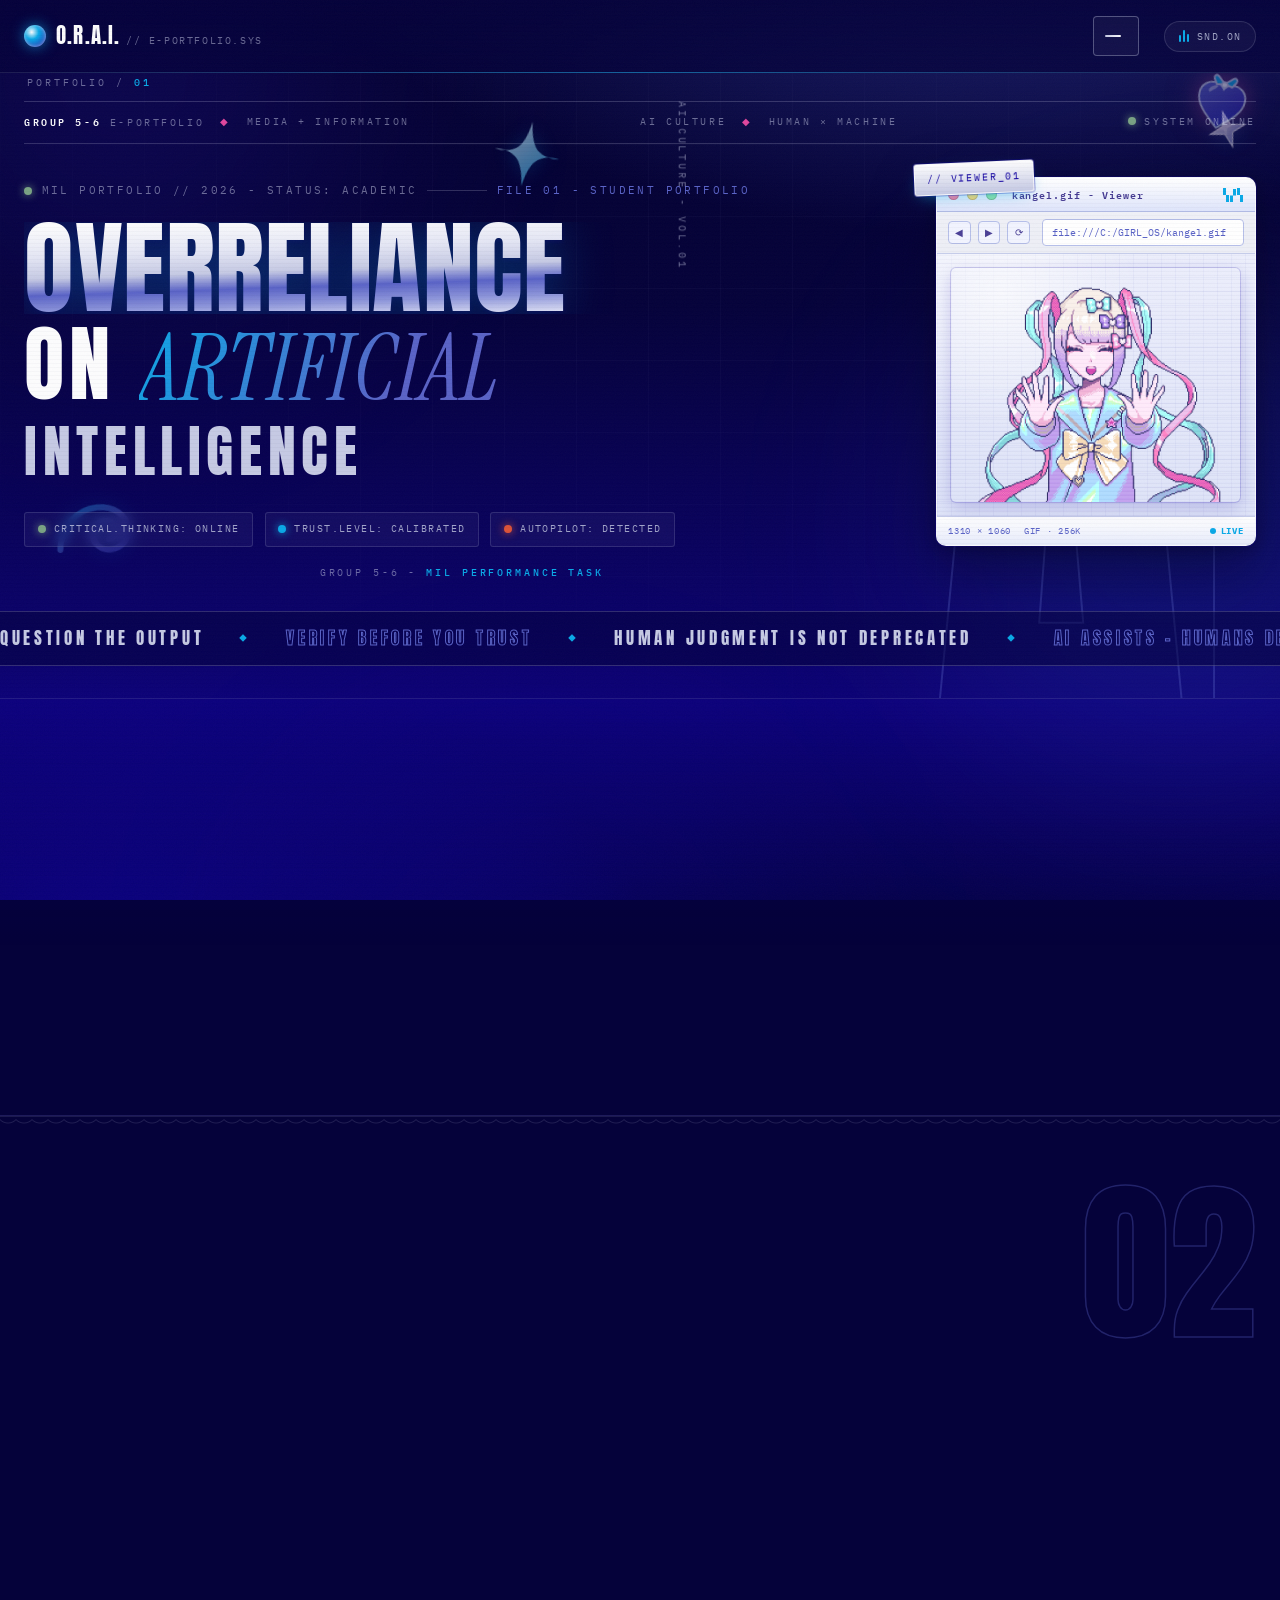
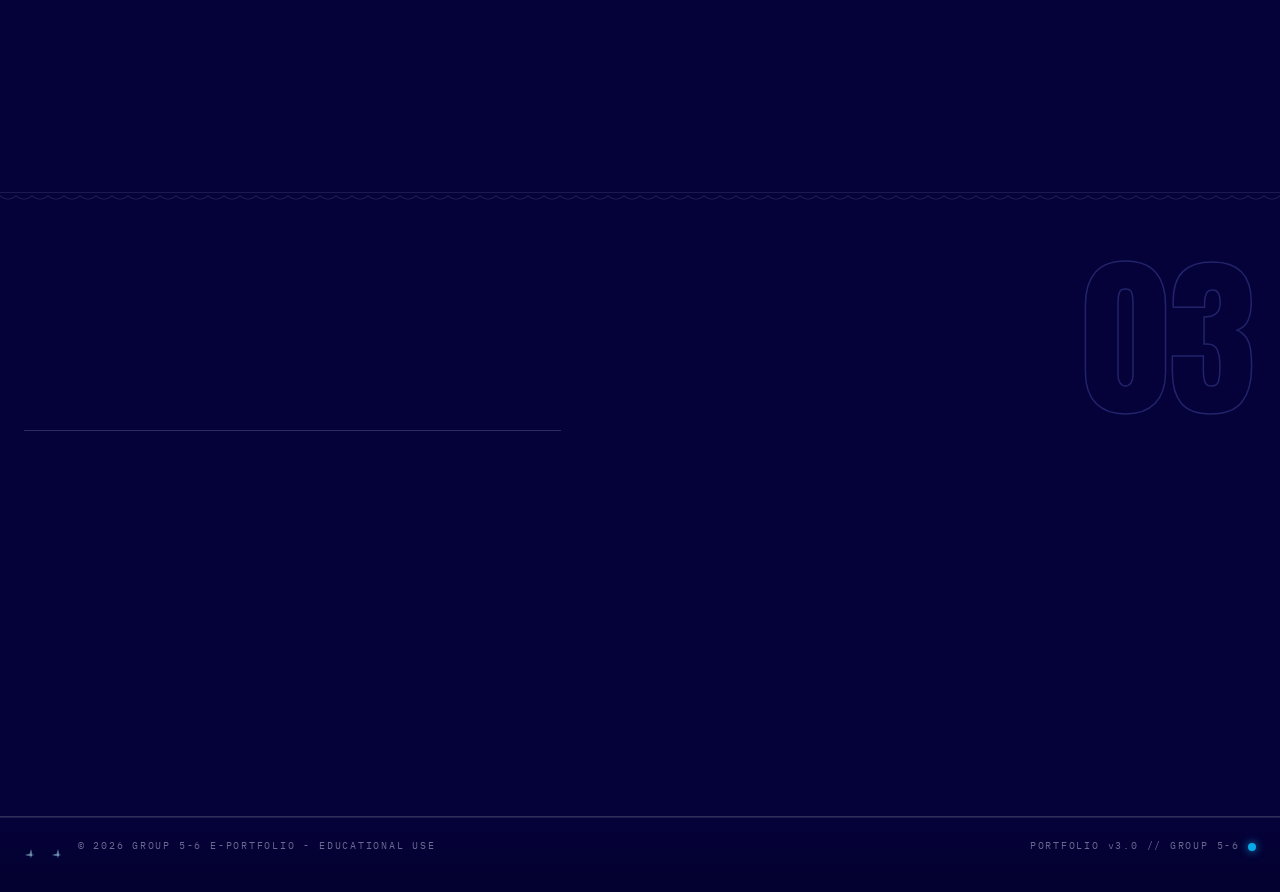
==== commit 876e7492: "FINISH THAT SHIT" ====
--- a/index.html
+++ b/index.html
@@ -4,11 +4,11 @@
     <meta charset="UTF-8" />
     <meta name="viewport" content="width=device-width, initial-scale=1.0" />
     <title>
-      Overreliance on Artificial Intelligence — Group 5–6 E-Portfolio
+      Overreliance on Artificial Intelligence - Group 5-6 E-Portfolio
     </title>
     <meta
       name="description"
-      content="The Group 5–6 e-portfolio on the overreliance on artificial intelligence: a Media & Information Literacy performance task documenting our research, outputs, activities, and reflections."
+      content="The Group 5-6 e-portfolio on the overreliance on artificial intelligence: a Media & Information Literacy performance task documenting our research, outputs, activities, and reflections."
     />
     <link
       rel="icon"
@@ -49,13 +49,13 @@
       <div class="boot__panel">
         <div class="boot__head">
           <span class="nav__glyph"></span>
-          <span class="boot__title">O.R.A.I. E-PORTFOLIO v3.0 — GROUP 5–6</span>
+          <span class="boot__title">O.R.A.I. E-PORTFOLIO v3.0 - GROUP 5-6</span>
           <span class="boot__cursor">▉</span>
         </div>
         <div class="boot__lines" id="bootLines">
           <div class="boot__row">
             <span class="boot__label"
-              >GROUP 5–6 E-PORTFOLIO — MEDIA & INFORMATION LITERACY</span
+              >GROUP 5-6 E-PORTFOLIO MEDIA & INFORMATION LITERACY</span
             ><span class="boot__lead"></span
             ><span class="boot__muted">[ ACADEMIC PERFORMANCE TASK ]</span>
           </div>
@@ -88,7 +88,7 @@
         <div class="term__head">
           <span class="nav__glyph"></span>
           <span class="term__title"
-            >O.R.A.I. MAINTENANCE TERMINAL — RESTRICTED</span
+            >O.R.A.I. MAINTENANCE TERMINAL RESTRICTED</span
           >
           <button type="button" class="term__close" id="termClose">
             CLOSE ✕
@@ -152,7 +152,7 @@
     </header>
 
     <main id="main">
-      <!-- ================= HERO — THE COVER ================= -->
+      <!-- ================= HERO - THE COVER ================= -->
       <section class="hero" aria-labelledby="hero-title">
         <div class="hero__frame container">
           <img
@@ -180,7 +180,7 @@
           />
 
           <div class="masthead reveal">
-            <span><b>GROUP 5–6</b> E-PORTFOLIO</span>
+            <span><b>GROUP 5-6</b> E-PORTFOLIO</span>
             <span class="masthead__dot">◆</span>
             <span>MEDIA + INFORMATION</span>
             <span class="masthead__fill"></span>
@@ -196,9 +196,9 @@
           <div>
             <p class="hud hero__hud reveal">
               <span class="dot dot--green" aria-hidden="true"></span>
-              MIL PORTFOLIO // 2026 — STATUS: ACADEMIC
+              MIL PORTFOLIO // 2026 - STATUS: ACADEMIC
               <span class="hud__rule" aria-hidden="true"></span>
-              <span class="hud__id">FILE 01 — STUDENT PORTFOLIO</span>
+              <span class="hud__id">FILE 01 - STUDENT PORTFOLIO</span>
             </p>
             <h1 class="hero__title" id="hero-title">
               <span
@@ -217,18 +217,11 @@
               >PORTFOLIO / <b>01</b></span
             >
             <span class="hero__label hero__label--b" aria-hidden="true"
-              >AI CULTURE — VOL.01</span
+              >AI CULTURE - VOL.01</span
             >
             <span class="hero__label hero__label--c" aria-hidden="true"
-              >GROUP 5–6 — <b>MIL PERFORMANCE TASK</b></span
+              >GROUP 5-6 - <b>MIL PERFORMANCE TASK</b></span
             >
-            <p class="hero__lede reveal">
-              Machines are brilliant assistants and terrible authorities.
-              <strong>Group 5–6</strong> explores the quiet moment when we stop
-              checking — and how to keep human judgment exactly where it
-              belongs:
-              <span class="text-cyan">in the loop.</span>
-            </p>
             <div
               class="hero__status reveal"
               role="list"
@@ -247,20 +240,34 @@
               >
             </div>
           </div>
-          <aside class="hero__cover reveal" aria-label="Kangel GIF opened in a file explorer window">
+          <aside
+            class="hero__cover reveal"
+            aria-label="Kangel GIF opened in a file explorer window"
+          >
             <div class="explorer">
               <div class="explorer__bar">
-                <span class="explorer__dot explorer__dot--r" aria-hidden="true"></span>
-                <span class="explorer__dot explorer__dot--y" aria-hidden="true"></span>
-                <span class="explorer__dot explorer__dot--g" aria-hidden="true"></span>
-                <span class="explorer__title">kangel.gif — Viewer</span>
+                <span
+                  class="explorer__dot explorer__dot--r"
+                  aria-hidden="true"
+                ></span>
+                <span
+                  class="explorer__dot explorer__dot--y"
+                  aria-hidden="true"
+                ></span>
+                <span
+                  class="explorer__dot explorer__dot--g"
+                  aria-hidden="true"
+                ></span>
+                <span class="explorer__title">kangel.gif - Viewer</span>
                 <span class="explorer__glitch" aria-hidden="true">▚▞▚</span>
               </div>
               <div class="explorer__controls">
                 <span class="explorer__ctrl" aria-hidden="true">◀</span>
                 <span class="explorer__ctrl" aria-hidden="true">▶</span>
                 <span class="explorer__ctrl" aria-hidden="true">⟳</span>
-                <span class="explorer__addr">file:///C:/GIRL_OS/kangel.gif</span>
+                <span class="explorer__addr"
+                  >file:///C:/GIRL_OS/kangel.gif</span
+                >
               </div>
               <div class="explorer__canvas">
                 <div class="explorer__scan" aria-hidden="true"></div>
@@ -276,7 +283,9 @@
               <div class="explorer__status">
                 <span>1310 × 1060</span>
                 <span>GIF · 256k</span>
-                <span class="explorer__live"><i aria-hidden="true"></i> LIVE</span>
+                <span class="explorer__live"
+                  ><i aria-hidden="true"></i> LIVE</span
+                >
               </div>
             </div>
             <span class="sticker hero__cover-tag">// VIEWER_01</span>
@@ -284,11 +293,35 @@
         </div>
         <div class="hero__ticker" aria-hidden="true">
           <div class="hero__ticker-track">
-            <span>QUESTION THE OUTPUT</span><i>◆</i><span>VERIFY BEFORE YOU TRUST</span><i>◆</i><span>HUMAN JUDGMENT IS NOT DEPRECATED</span><i>◆</i><span>AI ASSISTS — HUMANS DECIDE</span><i>◆</i>
-            <span>QUESTION THE OUTPUT</span><i>◆</i><span>VERIFY BEFORE YOU TRUST</span><i>◆</i><span>HUMAN JUDGMENT IS NOT DEPRECATED</span><i>◆</i><span>AI ASSISTS — HUMANS DECIDE</span><i>◆</i>
+            <span>QUESTION THE OUTPUT</span><i>◆</i
+            ><span>VERIFY BEFORE YOU TRUST</span><i>◆</i
+            ><span>HUMAN JUDGMENT IS NOT DEPRECATED</span><i>◆</i
+            ><span>AI ASSISTS - HUMANS DECIDE</span><i>◆</i>
+            <span>QUESTION THE OUTPUT</span><i>◆</i
+            ><span>VERIFY BEFORE YOU TRUST</span><i>◆</i
+            ><span>HUMAN JUDGMENT IS NOT DEPRECATED</span><i>◆</i
+            ><span>AI ASSISTS - HUMANS DECIDE</span><i>◆</i>
           </div>
         </div>
         <div class="giant giant--hero" aria-hidden="true">AI</div>
+      </section>
+
+      <section class="purpose" id="purpose" aria-labelledby="purpose-title">
+        <div class="container purpose__inner">
+          <div class="purpose__content reveal">
+            <h2 class="purpose__title" id="purpose-title">PURPOSE</h2>
+            <p class="purpose__text">
+              Our purpose as Group 5-6 in creating this e-portfolio is to
+              examine the human tendency toward overrelying on artificial
+              intelligence, addressing cognitive offloading, automation bias,
+              and mental/skill decay. Guided by the principle that “the threat
+              was us, agreeing too fast”. Our e-portfolio is our structured
+              process of mapping systemic causes, showing the engaging
+              performance tasks we made, and fostering a habit of active
+              critical evaluation.
+            </p>
+          </div>
+        </div>
       </section>
 
       <!-- ================= SELF-CHECK ================= -->
@@ -300,7 +333,11 @@
         loading="lazy"
         style="--dx: 93%; --dy: 8%; --ds: 62px; --dr: 12deg; --do: 0.5"
       />
-      <section class="signals scallop-top" id="signals" aria-labelledby="signals-title">
+      <section
+        class="signals scallop-top"
+        id="signals"
+        aria-labelledby="signals-title"
+      >
         <div class="container signals__grid">
           <div class="signals__copy">
             <p class="hud reveal">
@@ -312,9 +349,8 @@
               Self-Check Activity
             </h2>
             <p class="reveal">
-              A quick self-diagnostic. Toggle each statement and watch your
-              dependence index. There is no score to submit — the point is
-              noticing, honestly, which statements feel familiar.
+              Toggle each statement and watch your dependence index. The point
+              is to get you noticing, honestly, which statements feel familiar.
             </p>
             <div class="signals__readout glass reveal" aria-live="polite">
               <p class="signals__readout-label">DEPENDENCE.INDEX</p>
@@ -323,7 +359,7 @@
                 ><span class="signals__readout-total">/ 6</span>
               </p>
               <p class="signals__readout-note" id="checkNote">
-                SYSTEM NOMINAL — JUDGMENT ONLINE
+                SYSTEM NOMINAL - JUDGMENT ONLINE
               </p>
               <div class="signals__meter" aria-hidden="true">
                 <div class="signals__meter-fill" id="checkMeter"></div>
@@ -411,16 +447,13 @@
             </p>
             <span class="sec-num" aria-hidden="true">03</span>
             <h2 class="section-title reveal" id="resources-title">Resources</h2>
-            <p class="reveal">
-              Authoritative starting points on trustworthy, human-centred AI:
-            </p>
             <ul class="link-list">
               <li class="reveal">
                 <a
                   href="https://www.unesco.org/en/artificial-intelligence/recommendation-ethics"
                   target="_blank"
                   rel="noopener noreferrer"
-                  >UNESCO — Recommendation on the Ethics of Artificial
+                  >UNESCO - Recommendation on the Ethics of Artificial
                   Intelligence<span aria-hidden="true"> ↗</span></a
                 >
               </li>
@@ -429,7 +462,7 @@
                   href="https://oecd.ai/en/ai-principles"
                   target="_blank"
                   rel="noopener noreferrer"
-                  >OECD — AI Principles<span aria-hidden="true"> ↗</span></a
+                  >OECD - AI Principles<span aria-hidden="true"> ↗</span></a
                 >
               </li>
               <li class="reveal">
@@ -437,7 +470,7 @@
                   href="https://www.nist.gov/itl/ai-risk-management-framework"
                   target="_blank"
                   rel="noopener noreferrer"
-                  >NIST — AI Risk Management Framework<span aria-hidden="true">
+                  >NIST - AI Risk Management Framework<span aria-hidden="true">
                     ↗</span
                   ></a
                 >
@@ -447,7 +480,7 @@
                   href="https://digital-strategy.ec.europa.eu/en/library/ethics-guidelines-trustworthy-ai"
                   target="_blank"
                   rel="noopener noreferrer"
-                  >European Commission — Ethics Guidelines for Trustworthy
+                  >European Commission - Ethics Guidelines for Trustworthy
                   AI<span aria-hidden="true"> ↗</span></a
                 >
               </li>
@@ -456,7 +489,7 @@
                   href="https://law.stanford.edu/stanford-hai/"
                   target="_blank"
                   rel="noopener noreferrer"
-                  >Stanford HAI — Human-Centered Artificial Intelligence<span
+                  >Stanford HAI - Human-Centered Artificial Intelligence<span
                     aria-hidden="true"
                   >
                     ↗</span
@@ -479,9 +512,9 @@
                 </summary>
                 <div class="faq__a">
                   <p>
-                    Partly — and the comparison is instructive. A calculator
-                    replaces one narrow, verifiable skill; general AI touches
-                    judgment, writing, and reasoning, where errors are subtle
+                    Not really, but we can understand the logic. A calculator
+                    replaces one narrow, verifiable skill, while genAI touches
+                    judgement, writing, and reasoning, where errors are subtle
                     and verification is the very skill you'd be skipping. Use it
                     like a calculator: for the parts you can check.
                   </p>
@@ -494,11 +527,11 @@
                 </summary>
                 <div class="faq__a">
                   <p>
-                    No. Overreliance is specifically <em>uncalibrated</em> trust
-                    — accepting outputs without verification regardless of
-                    stakes. Using AI to brainstorm, accelerate drafts, or
-                    explore, while retaining review and responsibility, is
-                    healthy collaboration.
+                    No. Overreliance is specifically way too much trust in
+                    accepting outputs without verification regardless of stakes.
+                    Using AI to brainstorm, accelerate drafts, or explore, while
+                    retaining review and responsibility, is healthy
+                    collaboration.
                   </p>
                 </div>
               </details>
@@ -510,10 +543,9 @@
                 </summary>
                 <div class="faq__a">
                   <p>
-                    Fluency reads as truth. Human heuristics equate polished,
-                    confident delivery with competence — a bias automation
-                    inherits and amplifies. That is why verification, not vibes,
-                    must carry the weight.
+                    Fancy word read as truth. Our human minds equate polished
+                    and confident delivery with competence. That is why
+                    verification, not vibes, must carry the weight.
                   </p>
                 </div>
               </details>
@@ -541,9 +573,9 @@
     <footer class="footer" id="contact">
       <div class="footer__baseline">
         <div class="container footer__baseline-inner">
-          <p>© 2026 GROUP 5–6 E-PORTFOLIO — EDUCATIONAL USE</p>
+          <p>© 2026 GROUP 5-6 E-PORTFOLIO - EDUCATIONAL USE</p>
           <p class="footer__build">
-            PORTFOLIO v3.0 // GROUP 5–6 <span class="dot dot--cyan"></span>
+            PORTFOLIO v3.0 // GROUP 5-6 <span class="dot dot--cyan"></span>
           </p>
         </div>
       </div>
--- a/styles.css
+++ b/styles.css
@@ -1,12 +1,12 @@
 /* ============================================================
-   O.R.A.I. — Overreliance on Artificial Intelligence
+   O.R.A.I. - Overreliance on Artificial Intelligence
    Y2K × FRUTIGER AERO × JAPANESE EDITORIAL × CYBER CHROME
    Color DNA: group poster (deep indigo → periwinkle, white)
    "What if our poster became a futuristic digital magazine?"
    ============================================================ */
 
 :root {
-  /* Poster palette — dominant */
+  /* Poster palette - dominant */
   --indigo-deep: #1000a0;
   --indigo-electric: #2514a7;
   --indigo-muted: #3f31b2;
@@ -15,7 +15,7 @@
   --white: #fcfcfd;
   --lavender: #c6cae4;
 
-  /* Accents — small doses only */
+  /* Accents - small doses only */
   --cyan: #0aa9e7;
   --green: #7aa384;
   --orange-red: #dd5338;
@@ -171,7 +171,7 @@
 }
 
 /* ============================================================
-   ATMOSPHERE — layered indigo depth, noise, scanlines
+   ATMOSPHERE - layered indigo depth, noise, scanlines
    ============================================================ */
 .atmosphere {
   position: fixed;
@@ -362,7 +362,7 @@
   );
 }
 
-/* Digital noise + scanlines — fixed editorial texture layers */
+/* Digital noise + scanlines - fixed editorial texture layers */
 .noise,
 .scanlines {
   position: fixed;
@@ -386,7 +386,7 @@
 }
 
 /* ============================================================
-   NAV — translucent chrome rail
+   NAV - translucent chrome rail
    ============================================================ */
 .nav {
   position: fixed;
@@ -640,7 +640,7 @@
 }
 
 /* ============================================================
-   EDITORIAL PRIMITIVES — hud, dots, chips, stickers, rules
+   EDITORIAL PRIMITIVES - hud, dots, chips, stickers, rules
    ============================================================ */
 .hud {
   display: inline-flex;
@@ -713,7 +713,7 @@
   -webkit-backdrop-filter: blur(6px);
 }
 
-/* Stickers — rotated chrome-edged badges */
+/* Stickers - rotated chrome-edged badges */
 .sticker {
   display: inline-flex;
   align-items: center;
@@ -749,7 +749,7 @@
   border-color: rgba(252, 252, 253, 0.5);
 }
 
-/* Badge — flat mono label */
+/* Badge - flat mono label */
 .badge {
   display: inline-block;
   font-family: var(--font-mono);
@@ -762,7 +762,7 @@
   border-radius: 2px;
 }
 
-/* Vertical rail label — Japanese magazine side text */
+/* Vertical rail label - Japanese magazine side text */
 .rail-label {
   position: absolute;
   top: 0;
@@ -791,7 +791,7 @@
   border-top-color: var(--line);
 }
 
-/* Glass — translucent panel */
+/* Glass - translucent panel */
 .glass {
   background: var(--glass-fill);
   border: 1px solid var(--glass-edge);
@@ -802,7 +802,7 @@
 }
 
 /* ============================================================
-   SECTION SCAFFOLD — numbers, titles, giant words
+   SECTION SCAFFOLD - numbers, titles, giant words
    ============================================================ */
 section {
   position: relative;
@@ -851,7 +851,7 @@
   -webkit-text-stroke: 0;
 }
 
-/* Giant background words — cropped, drifting on scroll */
+/* Giant background words - cropped, drifting on scroll */
 .giant {
   position: absolute;
   font-family: var(--font-display);
@@ -899,7 +899,7 @@
 }
 
 /* ============================================================
-   BUTTONS — glossy Y2K chrome
+   BUTTONS - glossy Y2K chrome
    ============================================================ */
 .btn {
   position: relative;
@@ -991,7 +991,7 @@
 }
 
 /* ============================================================
-   HERO — the magazine cover
+   HERO - the magazine cover
    ============================================================ */
 .hero {
   position: relative;
@@ -1162,7 +1162,7 @@
   z-index: 3;
 }
 
-/* cover poster — overlaps the title block */
+/* cover poster - overlaps the title block */
 .hero__cover {
   position: relative;
   z-index: 1;
@@ -1232,7 +1232,7 @@
 }
 
 /* ============================================================
-   REVEAL — scroll entrance
+   REVEAL - scroll entrance
    ============================================================ */
 .reveal {
   opacity: 0;
@@ -1362,7 +1362,7 @@
 }
 
 /* ============================================================
-   POSTER SECTION — exhibit spread
+   POSTER SECTION - exhibit spread
    ============================================================ */
 .poster-section {
   padding: clamp(5rem, 10vh, 8.5rem) 0;
@@ -1464,8 +1464,40 @@
   z-index: 3;
 }
 
+.purpose {
+  padding: clamp(4rem, 9vh, 7rem) 0;
+  border-top: 1px solid var(--line-faint);
+  border-bottom: 1px solid var(--line-faint);
+  background: linear-gradient(180deg, rgba(16, 0, 160, 0.14), transparent 60%);
+}
+.purpose__inner {
+  position: relative;
+  z-index: 1;
+}
+.purpose__content {
+  max-width: 62rem;
+}
+.purpose__title {
+  margin: 0 0 1.1rem;
+  font-family: var(--font-display);
+  font-size: clamp(2.6rem, 6vw, 5rem);
+  line-height: 0.95;
+  letter-spacing: 0.04em;
+  text-transform: uppercase;
+  font-weight: 900;
+  color: var(--white);
+}
+.purpose__text {
+  margin: 0;
+  max-width: 48rem;
+  font-size: clamp(1rem, 1.5vw, 1.3rem);
+  line-height: 1.7;
+  color: var(--ink-soft);
+  font-weight: 400;
+}
+
 /* ============================================================
-   MANIFESTO — editorial pull-quote spread
+   MANIFESTO - editorial pull-quote spread
    ============================================================ */
 .manifesto {
   padding: clamp(5rem, 12vh, 9rem) 0;
@@ -1543,7 +1575,7 @@
 }
 
 /* ============================================================
-   THE ISSUE — threat briefing, asymmetric grid
+   THE ISSUE - threat briefing, asymmetric grid
    ============================================================ */
 .issue {
   padding: clamp(5rem, 10vh, 8.5rem) 0;
@@ -1575,7 +1607,7 @@
   box-shadow: 0 0 34px -8px rgba(10, 169, 231, 0.35);
   transform: translateY(-4px);
 }
-/* asymmetric spans — magazine rhythm, no uniform card rows */
+/* asymmetric spans - magazine rhythm, no uniform card rows */
 .issue-card:nth-child(1) {
   grid-column: 1 / span 7;
 }
@@ -1625,7 +1657,7 @@
 }
 
 /* ============================================================
-   SELF-CHECK — diagnostic module
+   SELF-CHECK - diagnostic module
    ============================================================ */
 .signals {
   padding: clamp(5rem, 10vh, 8.5rem) 0;
@@ -1793,7 +1825,7 @@
 }
 
 /* ============================================================
-   PROTOCOL — countermeasures
+   PROTOCOL - countermeasures
    ============================================================ */
 .protocol {
   padding: clamp(5rem, 10vh, 8.5rem) 0;
@@ -2007,7 +2039,7 @@
 }
 
 /* ============================================================
-   APC OUTPUT SPREADS — outputs.html
+   APC OUTPUT SPREADS - outputs.html
    ============================================================ */
 .page-head {
   position: relative;
@@ -2135,7 +2167,7 @@
   margin-top: 1.6rem;
 }
 
-/* media slot — chrome frame with placeholder art */
+/* media slot - chrome frame with placeholder art */
 .media-slot {
   position: relative;
   border: 1px solid var(--glass-edge-bright);
@@ -2327,7 +2359,7 @@
 }
 
 /* ============================================================
-   TEAM — futuristic editorial profiles
+   TEAM - futuristic editorial profiles
    ============================================================ */
 .team {
   padding: clamp(4.5rem, 9vh, 7.5rem) 0;
@@ -3264,8 +3296,13 @@
   left: 0;
   right: 0;
   height: 14px;
-  background:
-    radial-gradient(circle at 8px -4px, transparent 10px, rgba(198, 202, 228, 0.14) 11px, transparent 12px) repeat-x;
+  background: radial-gradient(
+      circle at 8px -4px,
+      transparent 10px,
+      rgba(198, 202, 228, 0.14) 11px,
+      transparent 12px
+    )
+    repeat-x;
   background-size: 16px 14px;
   pointer-events: none;
   z-index: 2;
@@ -3273,7 +3310,8 @@
 
 /* soft magenta accent glow on the heart decorations */
 img.decor[src*="heart"] {
-  filter: drop-shadow(0 0 10px rgba(214, 82, 148, 0.45)) drop-shadow(0 0 22px rgba(214, 82, 148, 0.2));
+  filter: drop-shadow(0 0 10px rgba(214, 82, 148, 0.45))
+    drop-shadow(0 0 22px rgba(214, 82, 148, 0.2));
 }
 
 /* bow bullets on the "what we should all do" checklist */
@@ -3303,11 +3341,19 @@
   background: url("assets/decor/rosette.svg") no-repeat center / contain;
   opacity: 0.55;
 }
-.footer__baseline-inner p:first-child { order: 2; }
-.footer__baseline-inner .footer__build { order: 3; margin-left: auto; }
+.footer__baseline-inner p:first-child {
+  order: 2;
+}
+.footer__baseline-inner .footer__build {
+  order: 3;
+  margin-left: auto;
+}
 
 /* bow bullets on the resources list (visible on home) */
-.link-list li { position: relative; padding-left: 1.5rem; }
+.link-list li {
+  position: relative;
+  padding-left: 1.5rem;
+}
 .link-list li::before {
   content: "";
   position: absolute;
@@ -3331,7 +3377,11 @@
 }
 .explorer {
   position: relative;
-  background: linear-gradient(180deg, rgba(244, 246, 255, 0.92), rgba(214, 222, 250, 0.86));
+  background: linear-gradient(
+    180deg,
+    rgba(244, 246, 255, 0.92),
+    rgba(214, 222, 250, 0.86)
+  );
   border: 1px solid rgba(252, 252, 253, 0.9);
   border-radius: 10px;
   box-shadow:
@@ -3345,8 +3395,14 @@
   animation: explorer-in 0.7s var(--ease) both;
 }
 @keyframes explorer-in {
-  from { opacity: 0; transform: translateY(14px) scale(0.97); }
-  to { opacity: 1; transform: none; }
+  from {
+    opacity: 0;
+    transform: translateY(14px) scale(0.97);
+  }
+  to {
+    opacity: 1;
+    transform: none;
+  }
 }
 .explorer__bar {
   display: flex;
@@ -3366,9 +3422,15 @@
   border: 1px solid rgba(0, 0, 0, 0.15);
   flex: none;
 }
-.explorer__dot--r { background: #ff7a9c; }
-.explorer__dot--y { background: #ffd76e; }
-.explorer__dot--g { background: #8fe3a6; }
+.explorer__dot--r {
+  background: #ff7a9c;
+}
+.explorer__dot--y {
+  background: #ffd76e;
+}
+.explorer__dot--g {
+  background: #8fe3a6;
+}
 .explorer__title {
   margin-left: 0.4rem;
   font-weight: 600;
@@ -3378,13 +3440,20 @@
 }
 .explorer__glitch {
   margin-left: auto;
-  color: #0AA9E7;
+  color: #0aa9e7;
   font-weight: 700;
   animation: glitch-shift 2.2s steps(2) infinite;
 }
 @keyframes glitch-shift {
-  0%, 100% { transform: translateX(0); opacity: 0.9; }
-  50% { transform: translateX(2px); opacity: 0.6; }
+  0%,
+  100% {
+    transform: translateX(0);
+    opacity: 0.9;
+  }
+  50% {
+    transform: translateX(2px);
+    opacity: 0.6;
+  }
 }
 .explorer__controls {
   display: flex;
@@ -3424,16 +3493,32 @@
   place-items: center;
   padding: 0.9rem;
   background:
-    radial-gradient(circle at 20% 15%, rgba(255, 255, 255, 0.7), transparent 40%),
-    repeating-linear-gradient(0deg, rgba(90, 99, 199, 0.05) 0 1px, transparent 1px 14px),
-    repeating-linear-gradient(90deg, rgba(90, 99, 199, 0.05) 0 1px, transparent 1px 14px),
+    radial-gradient(
+      circle at 20% 15%,
+      rgba(255, 255, 255, 0.7),
+      transparent 40%
+    ),
+    repeating-linear-gradient(
+      0deg,
+      rgba(90, 99, 199, 0.05) 0 1px,
+      transparent 1px 14px
+    ),
+    repeating-linear-gradient(
+      90deg,
+      rgba(90, 99, 199, 0.05) 0 1px,
+      transparent 1px 14px
+    ),
     linear-gradient(180deg, #edeffc, #dfe4f8);
 }
 .explorer__scan {
   position: absolute;
   inset: 0;
   pointer-events: none;
-  background: repeating-linear-gradient(0deg, rgba(16, 0, 160, 0.06) 0 2px, transparent 2px 4px);
+  background: repeating-linear-gradient(
+    0deg,
+    rgba(16, 0, 160, 0.06) 0 2px,
+    transparent 2px 4px
+  );
   mix-blend-mode: overlay;
 }
 .explorer__img {
@@ -3442,7 +3527,9 @@
   height: auto;
   max-width: 100%;
   border-radius: 5px;
-  box-shadow: 0 0 0 1px rgba(16, 0, 160, 0.15), 0 6px 18px rgba(16, 0, 160, 0.18);
+  box-shadow:
+    0 0 0 1px rgba(16, 0, 160, 0.15),
+    0 6px 18px rgba(16, 0, 160, 0.18);
   image-rendering: auto;
 }
 .explorer__status {
@@ -3462,7 +3549,7 @@
   display: inline-flex;
   align-items: center;
   gap: 0.3rem;
-  color: #0AA9E7;
+  color: #0aa9e7;
   font-weight: 700;
 }
 .explorer__live i {
@@ -3472,11 +3559,22 @@
   background: currentColor;
   animation: live-blink 1.2s steps(1) infinite;
 }
-@keyframes live-blink { 50% { opacity: 0.25; } }
+@keyframes live-blink {
+  50% {
+    opacity: 0.25;
+  }
+}
 
 /* --- responsive: shrink the window on small screens --- */
 @media (max-width: 720px) {
-  .hero__cover { width: min(300px, 92%); }
-  .explorer__controls { gap: 0.3rem; }
-  .explorer__ctrl { width: 1.2rem; height: 1.2rem; }
-}
+  .hero__cover {
+    width: min(300px, 92%);
+  }
+  .explorer__controls {
+    gap: 0.3rem;
+  }
+  .explorer__ctrl {
+    width: 1.2rem;
+    height: 1.2rem;
+  }
+}
--- a/menu.css
+++ b/menu.css
@@ -1,5 +1,5 @@
 /* ============================================================
-   O.R.A.I. — P-MENU: Persona-style interactive navigation
+   O.R.A.I. - P-MENU: Persona-style interactive navigation
    OPEN MENU -> MASKED REVEAL -> WATER BG -> BIG OPTIONS -> CURSOR
    Behavioral reference: persona_3_reload_pause_menu (Ultipuk)
    Visual identity: our indigo poster × Y2K × Frutiger Aero
@@ -148,7 +148,7 @@
   opacity: 1;
 }
 .pmenu__water::before {
-  /* slow drifting light — soft ripples */
+  /* slow drifting light - soft ripples */
   content: "";
   position: absolute;
   inset: 0;
@@ -203,7 +203,7 @@
   }
 }
 
-/* menu loop video — the reference's living backdrop */
+/* menu loop video - the reference's living backdrop */
 .pmenu__video {
   position: absolute;
   inset: 0;
@@ -293,6 +293,7 @@
   grid-template-rows: auto 1fr auto;
   padding: calc(var(--nav-h) + 2.2rem) clamp(1.6rem, 6vw, 5rem) 2.4rem;
   height: 100%;
+  overflow: hidden;
   opacity: 0;
   transform: translateY(18px);
   transition:
@@ -384,28 +385,32 @@
 .pmenu__list {
   align-self: center;
   justify-self: center;
+  width: min(100%, 1200px);
   display: grid;
   gap: clamp(0.3rem, 1.2vh, 0.9rem);
-  justify-items: start;
+  justify-items: center;
+  align-items: center;
+  text-align: center;
   list-style: none;
   margin: 0;
-  padding: 0;
-  padding-right: clamp(1rem, 4vw, 4rem);
+  padding: 0 clamp(1rem, 2vw, 2rem);
 }
 .pmenu__item {
   position: relative;
+  max-width: 100%;
   font-family: var(--font-display);
-  font-size: clamp(2.4rem, min(7.6vh, 5.1vw), 5.6rem);
-  line-height: 0.96;
+  font-size: clamp(3rem, min(8.5vh, 6vw), 6.4rem);
+  line-height: 0.9;
   letter-spacing: 0.01em;
   text-transform: uppercase;
   font-style: italic;
+  white-space: normal;
   background: linear-gradient(
     180deg,
-    var(--white) 8%,
-    #bfd9f2 42%,
-    var(--cyan) 78%,
-    #6fb9e8 100%
+    #f5fbff 8%,
+    #cfe8ff 42%,
+    #79d6ff 78%,
+    #7eb9ff 100%
   );
   -webkit-background-clip: text;
   background-clip: text;
@@ -413,17 +418,18 @@
   cursor: pointer;
   user-select: none;
   display: inline-flex;
+  justify-content: center;
   align-items: baseline;
   gap: 0.9rem;
-  transform-origin: left center;
+  transform-origin: center center;
   transition:
     transform 0.35s var(--ease),
     filter 0.3s var(--ease),
     opacity 0.3s var(--ease);
-  opacity: 0.72;
-  filter: drop-shadow(0 3px 14px rgba(7, 3, 79, 0.55));
-}
-/* cascade stagger — each option steps right, like the reference */
+  opacity: 0.85;
+  filter: drop-shadow(0 3px 16px rgba(7, 3, 79, 0.6));
+}
+/* cascade stagger - each option steps right, like the reference */
 .pmenu__item:nth-child(n) {
   margin-left: 0;
 }
@@ -473,15 +479,17 @@
 }
 .pmenu__item:hover,
 .pmenu__item.is-focus {
-  transform: scale(1.07);
+  transform: scale(1.04);
   opacity: 1;
   background: none;
   -webkit-background-clip: initial;
   background-clip: initial;
   color: var(--white);
-  text-shadow: 0 2px 16px rgba(4, 2, 46, 0.85), 0 0 24px rgba(10, 169, 231, 0.55);
-  filter: drop-shadow(0 0 22px rgba(10, 169, 231, 0.65))
-    drop-shadow(0 3px 10px rgba(7, 3, 79, 0.6));
+  text-shadow:
+    0 2px 16px rgba(4, 2, 46, 0.85),
+    0 0 24px rgba(10, 169, 231, 0.7);
+  filter: drop-shadow(0 0 26px rgba(10, 169, 231, 0.8))
+    drop-shadow(0 3px 10px rgba(7, 3, 79, 0.7));
 }
 .pmenu__item:hover .pmenu__idx,
 .pmenu__item.is-focus .pmenu__idx {
@@ -491,6 +499,59 @@
   transform: scale(1.16);
   opacity: 1;
   filter: drop-shadow(0 0 30px rgba(10, 169, 231, 0.9));
+}
+.pmenu__item.is-selecting {
+  animation: item-select 0.7s cubic-bezier(0.2, 0.7, 0.2, 1) both;
+}
+.pmenu.is-closing .pmenu__item {
+  animation: item-close 0.42s cubic-bezier(0.4, 0, 0.2, 1) both;
+}
+.pmenu.is-closing .pmenu__item:nth-child(1) {
+  animation-delay: 0.02s;
+}
+.pmenu.is-closing .pmenu__item:nth-child(2) {
+  animation-delay: 0.06s;
+}
+.pmenu.is-closing .pmenu__item:nth-child(3) {
+  animation-delay: 0.1s;
+}
+.pmenu.is-closing .pmenu__item:nth-child(4) {
+  animation-delay: 0.14s;
+}
+
+@keyframes item-select {
+  0% {
+    transform: scale(1);
+    opacity: 0.9;
+    filter: drop-shadow(0 0 0 rgba(10, 169, 231, 0));
+  }
+  18% {
+    transform: scale(1.12);
+    opacity: 1;
+    filter: drop-shadow(0 0 18px rgba(10, 169, 231, 0.7));
+  }
+  45% {
+    transform: scale(1.04);
+    opacity: 1;
+    filter: drop-shadow(0 0 30px rgba(10, 169, 231, 0.9));
+  }
+  100% {
+    transform: scale(1.18);
+    opacity: 1;
+    filter: drop-shadow(0 0 36px rgba(10, 169, 231, 1));
+  }
+}
+@keyframes item-close {
+  0% {
+    opacity: 1;
+    transform: translateY(0) scale(1);
+    filter: drop-shadow(0 0 20px rgba(10, 169, 231, 0.7));
+  }
+  100% {
+    opacity: 0;
+    transform: translateY(-18px) scale(0.9);
+    filter: drop-shadow(0 0 0 rgba(10, 169, 231, 0));
+  }
 }
 
 /* staggered entrance */
